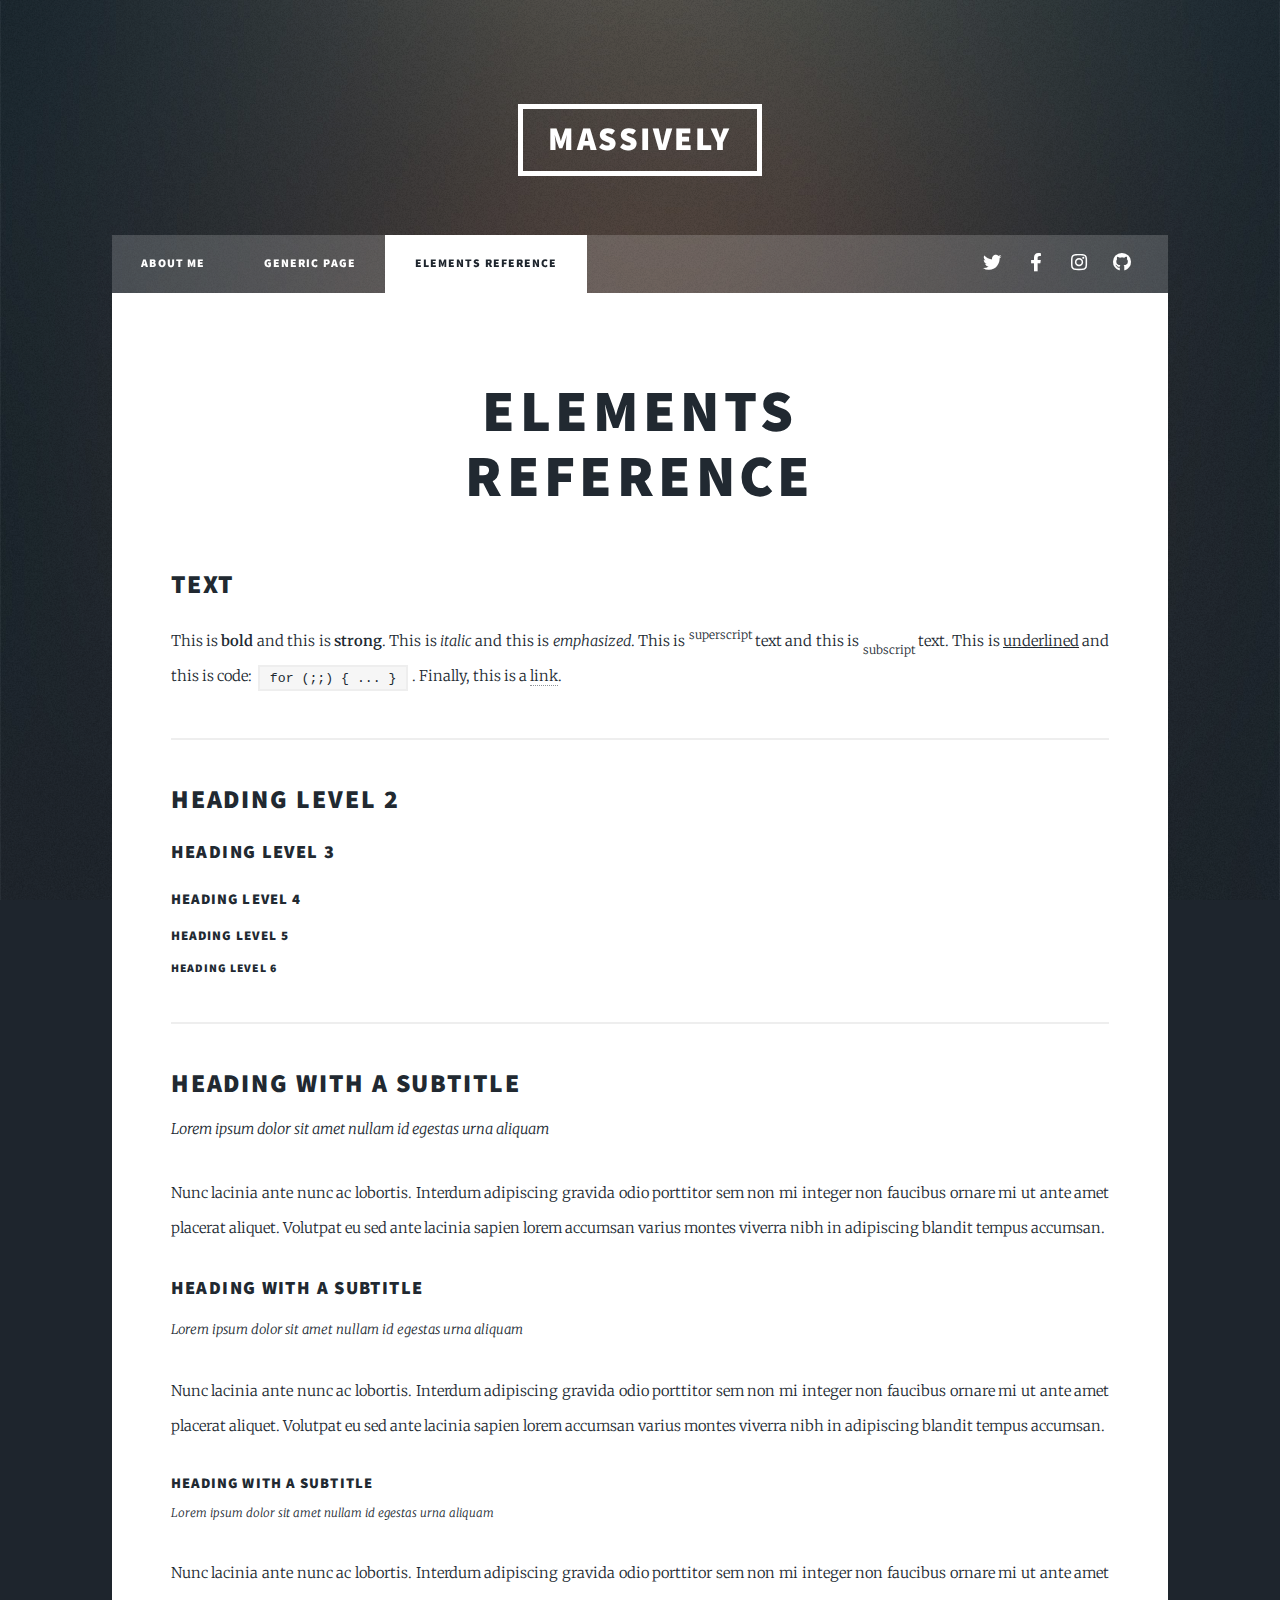
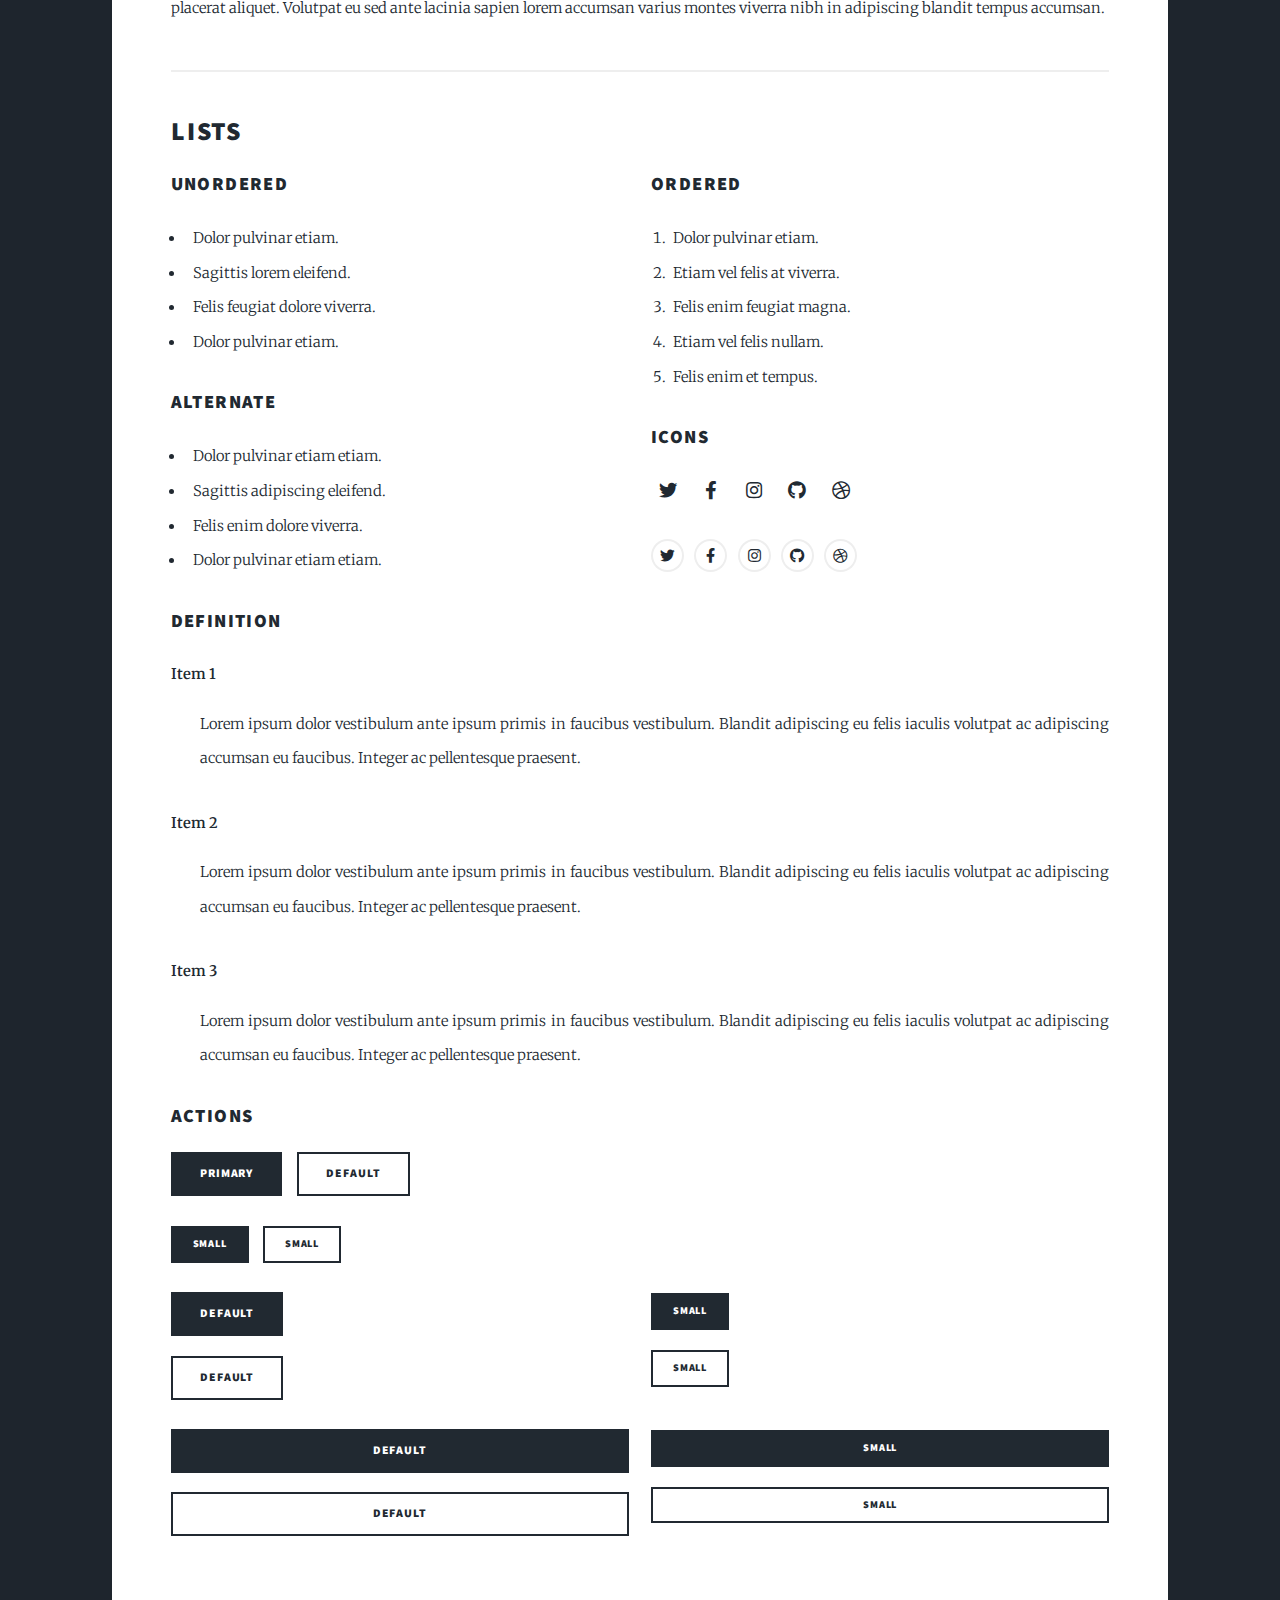
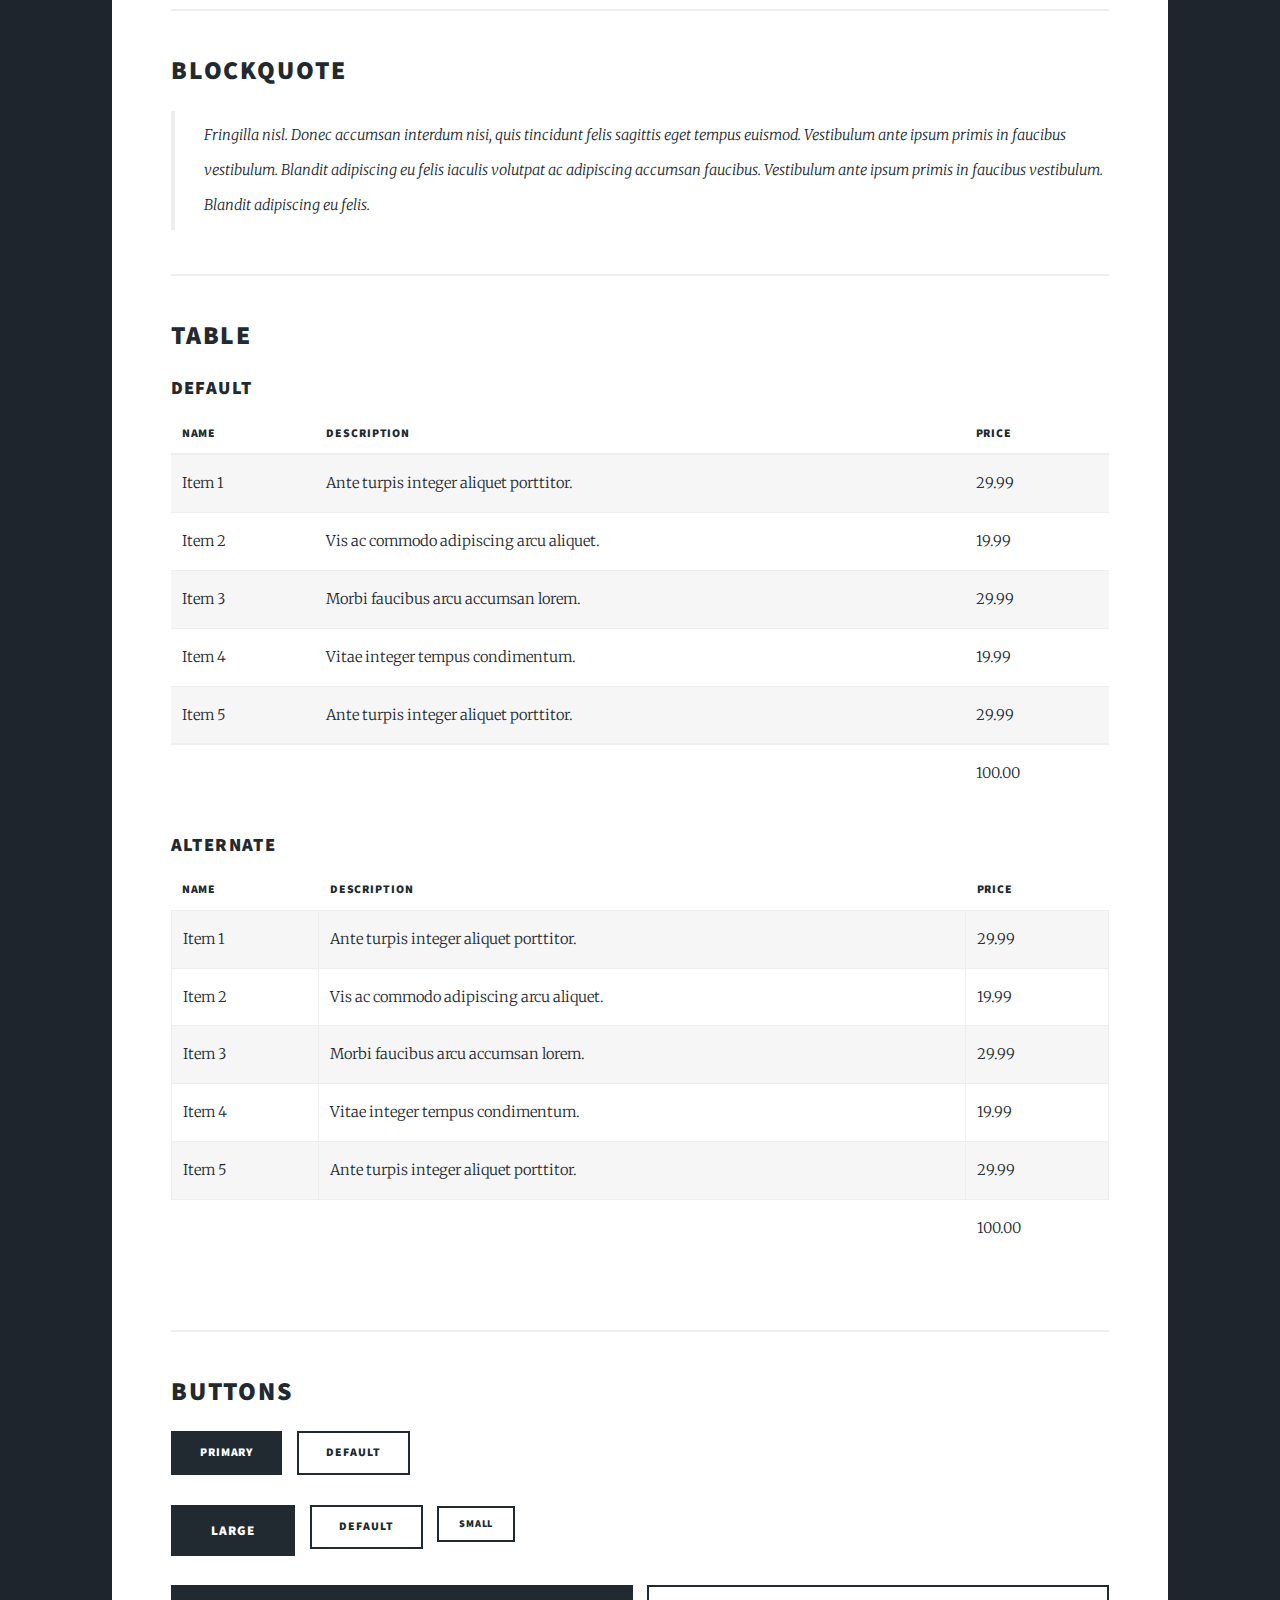
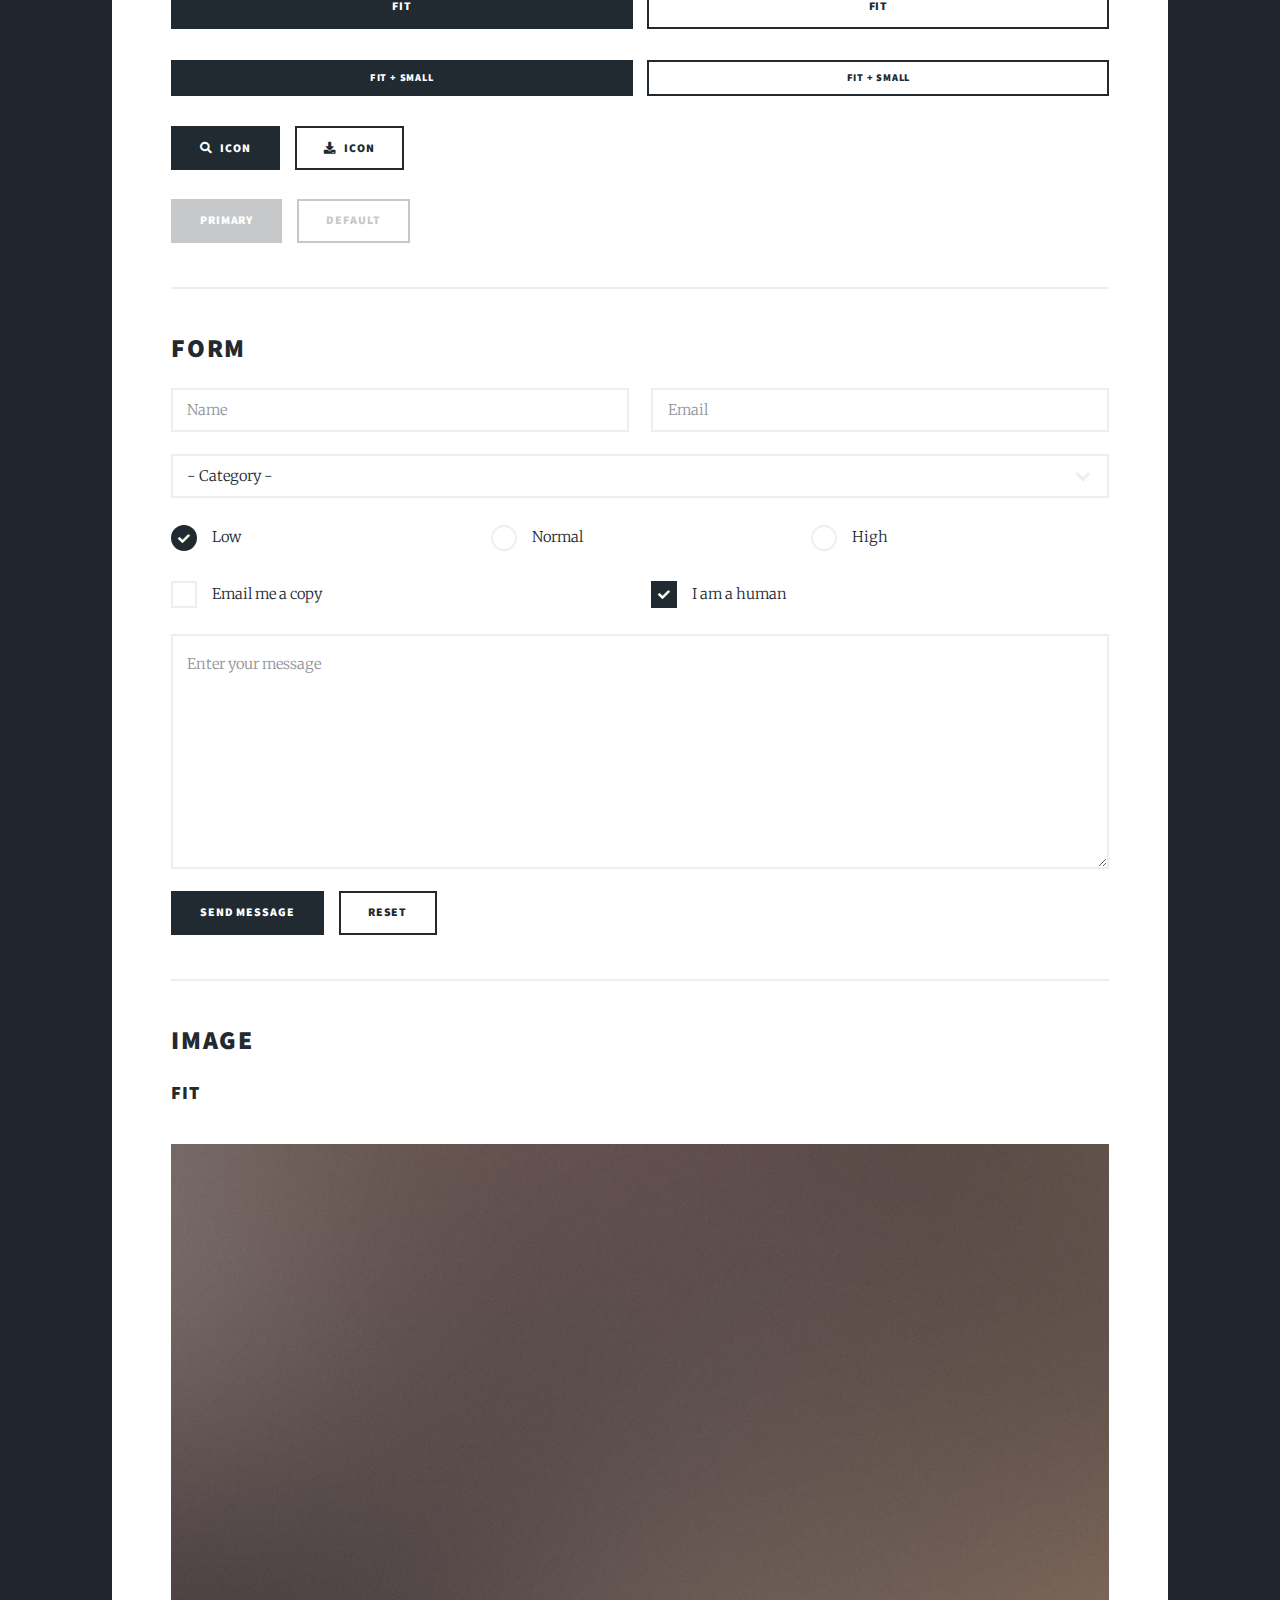
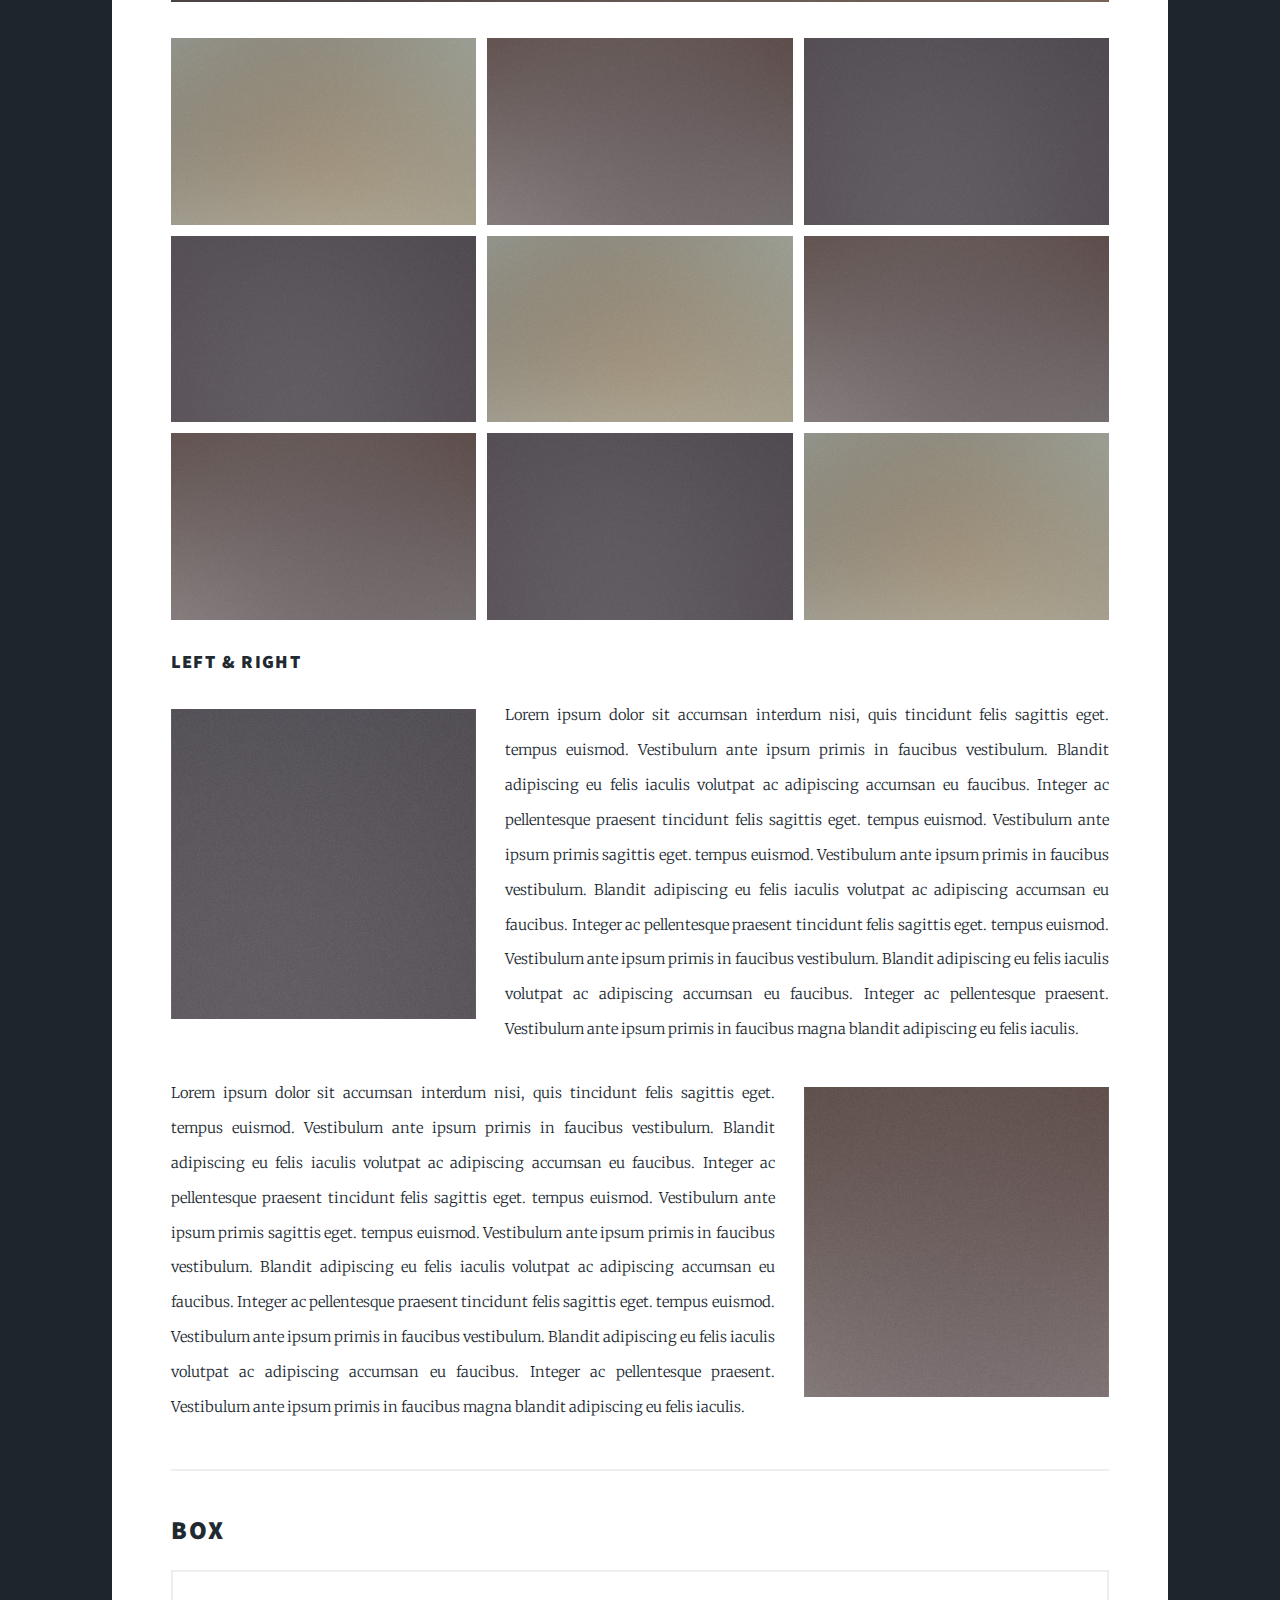
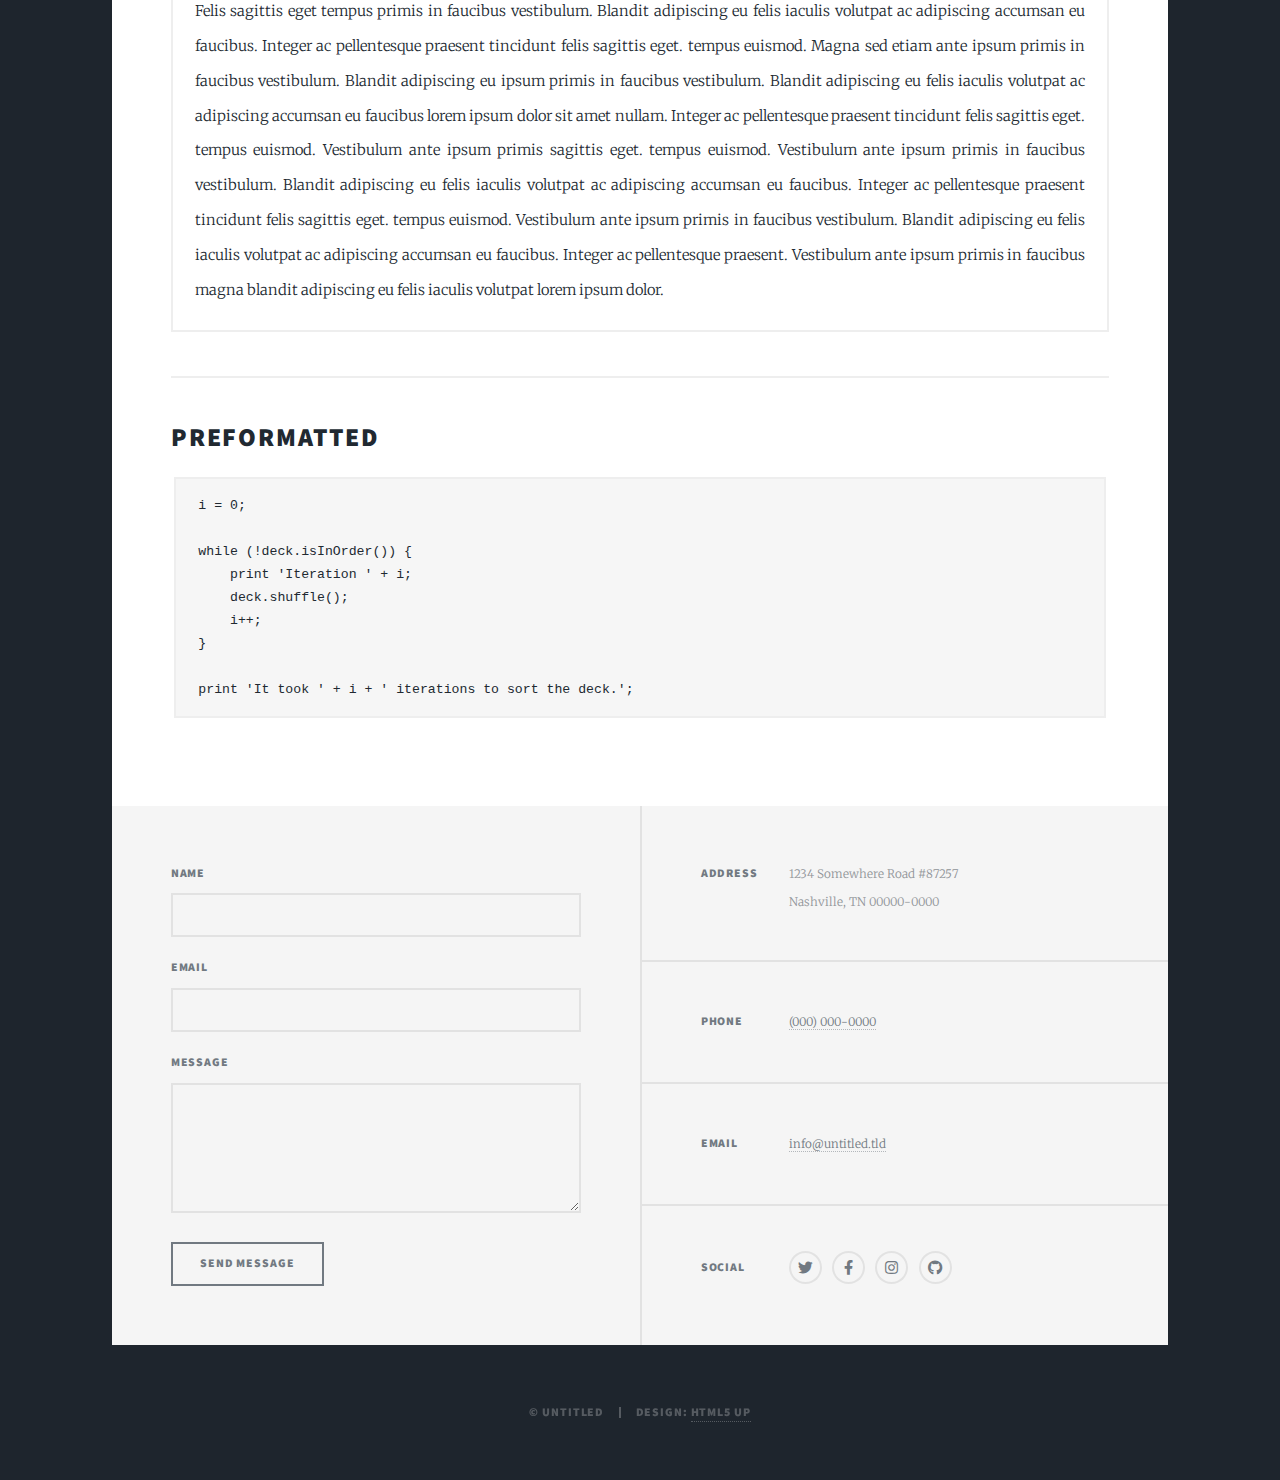
==== elements.html @ e22e53af "initial commit" ====
<!DOCTYPE HTML>
<!--
	Massively by HTML5 UP
	html5up.net | @ajlkn
	Free for personal and commercial use under the CCA 3.0 license (html5up.net/license)
-->
<html>
	<head>
		<title>Elements Reference - Massively by HTML5 UP</title>
		<meta charset="utf-8" />
		<meta name="viewport" content="width=device-width, initial-scale=1, user-scalable=no" />
		<link rel="stylesheet" href="assets/css/main.css" />
		<noscript><link rel="stylesheet" href="assets/css/noscript.css" /></noscript>
	</head>
	<body class="is-preload">

		<!-- Wrapper -->
			<div id="wrapper">

				<!-- Header -->
					<header id="header">
						<a href="index.html" class="logo">Massively</a>
					</header>

				<!-- Nav -->
					<nav id="nav">
						<ul class="links">
							<li><a href="index.html">About Me</a></li>
							<li><a href="generic.html">Generic Page</a></li>
							<li class="active"><a href="elements.html">Elements Reference</a></li>
						</ul>
						<ul class="icons">
							<li><a href="#" class="icon brands fa-twitter"><span class="label">Twitter</span></a></li>
							<li><a href="#" class="icon brands fa-facebook-f"><span class="label">Facebook</span></a></li>
							<li><a href="#" class="icon brands fa-instagram"><span class="label">Instagram</span></a></li>
							<li><a href="#" class="icon brands fa-github"><span class="label">GitHub</span></a></li>
						</ul>
					</nav>

				<!-- Main -->
					<div id="main">

						<!-- Post -->
							<section class="post">
								<header class="major">
									<h1>Elements<br />
									Reference</h1>
								</header>

								<!-- Text stuff -->
									<h2>Text</h2>
									<p>This is <b>bold</b> and this is <strong>strong</strong>. This is <i>italic</i> and this is <em>emphasized</em>.
									This is <sup>superscript</sup> text and this is <sub>subscript</sub> text.
									This is <u>underlined</u> and this is code: <code>for (;;) { ... }</code>.
									Finally, this is a <a href="#">link</a>.</p>
									<hr />
									<h2>Heading Level 2</h2>
									<h3>Heading Level 3</h3>
									<h4>Heading Level 4</h4>
									<h5>Heading Level 5</h5>
									<h6>Heading Level 6</h6>
									<hr />
									<header>
										<h2>Heading with a Subtitle</h2>
										<p>Lorem ipsum dolor sit amet nullam id egestas urna aliquam</p>
									</header>
									<p>Nunc lacinia ante nunc ac lobortis. Interdum adipiscing gravida odio porttitor sem non mi integer non faucibus ornare mi ut ante amet placerat aliquet. Volutpat eu sed ante lacinia sapien lorem accumsan varius montes viverra nibh in adipiscing blandit tempus accumsan.</p>
									<header>
										<h3>Heading with a Subtitle</h3>
										<p>Lorem ipsum dolor sit amet nullam id egestas urna aliquam</p>
									</header>
									<p>Nunc lacinia ante nunc ac lobortis. Interdum adipiscing gravida odio porttitor sem non mi integer non faucibus ornare mi ut ante amet placerat aliquet. Volutpat eu sed ante lacinia sapien lorem accumsan varius montes viverra nibh in adipiscing blandit tempus accumsan.</p>
									<header>
										<h4>Heading with a Subtitle</h4>
										<p>Lorem ipsum dolor sit amet nullam id egestas urna aliquam</p>
									</header>
									<p>Nunc lacinia ante nunc ac lobortis. Interdum adipiscing gravida odio porttitor sem non mi integer non faucibus ornare mi ut ante amet placerat aliquet. Volutpat eu sed ante lacinia sapien lorem accumsan varius montes viverra nibh in adipiscing blandit tempus accumsan.</p>

									<hr />

								<!-- Lists -->
									<h2>Lists</h2>
									<div class="row">
										<div class="col-6 col-12-small">

											<h3>Unordered</h3>
											<ul>
												<li>Dolor pulvinar etiam.</li>
												<li>Sagittis lorem eleifend.</li>
												<li>Felis feugiat dolore viverra.</li>
												<li>Dolor pulvinar etiam.</li>
											</ul>

											<h3>Alternate</h3>
											<ul class="alt">
												<li>Dolor pulvinar etiam etiam.</li>
												<li>Sagittis adipiscing eleifend.</li>
												<li>Felis enim dolore viverra.</li>
												<li>Dolor pulvinar etiam etiam.</li>
											</ul>

										</div>
										<div class="col-6 col-12-small">

											<h3>Ordered</h3>
											<ol>
												<li>Dolor pulvinar etiam.</li>
												<li>Etiam vel felis at viverra.</li>
												<li>Felis enim feugiat magna.</li>
												<li>Etiam vel felis nullam.</li>
												<li>Felis enim et tempus.</li>
											</ol>

											<h3>Icons</h3>
											<ul class="icons">
												<li><a href="#" class="icon brands fa-twitter"><span class="label">Twitter</span></a></li>
												<li><a href="#" class="icon brands fa-facebook-f"><span class="label">Facebook</span></a></li>
												<li><a href="#" class="icon brands fa-instagram"><span class="label">Instagram</span></a></li>
												<li><a href="#" class="icon brands fa-github"><span class="label">Github</span></a></li>
												<li><a href="#" class="icon brands fa-dribbble"><span class="label">Dribbble</span></a></li>
											</ul>
											<ul class="icons alt">
												<li><a href="#" class="icon brands alt fa-twitter"><span class="label">Twitter</span></a></li>
												<li><a href="#" class="icon brands alt fa-facebook-f"><span class="label">Facebook</span></a></li>
												<li><a href="#" class="icon brands alt fa-instagram"><span class="label">Instagram</span></a></li>
												<li><a href="#" class="icon brands alt fa-github"><span class="label">Github</span></a></li>
												<li><a href="#" class="icon brands alt fa-dribbble"><span class="label">Dribbble</span></a></li>
											</ul>

										</div>
									</div>
									<h3>Definition</h3>
									<dl>
										<dt>Item 1</dt>
										<dd>
											<p>Lorem ipsum dolor vestibulum ante ipsum primis in faucibus vestibulum. Blandit adipiscing eu felis iaculis volutpat ac adipiscing accumsan eu faucibus. Integer ac pellentesque praesent.</p>
										</dd>
										<dt>Item 2</dt>
										<dd>
											<p>Lorem ipsum dolor vestibulum ante ipsum primis in faucibus vestibulum. Blandit adipiscing eu felis iaculis volutpat ac adipiscing accumsan eu faucibus. Integer ac pellentesque praesent.</p>
										</dd>
										<dt>Item 3</dt>
										<dd>
											<p>Lorem ipsum dolor vestibulum ante ipsum primis in faucibus vestibulum. Blandit adipiscing eu felis iaculis volutpat ac adipiscing accumsan eu faucibus. Integer ac pellentesque praesent.</p>
										</dd>
									</dl>

									<h3>Actions</h3>
									<ul class="actions">
										<li><a href="#" class="button primary">Primary</a></li>
										<li><a href="#" class="button">Default</a></li>
									</ul>
									<ul class="actions small">
										<li><a href="#" class="button primary small">Small</a></li>
										<li><a href="#" class="button small">Small</a></li>
									</ul>
									<div class="row">
										<div class="col-6 col-12-small">
											<ul class="actions stacked">
												<li><a href="#" class="button primary">Default</a></li>
												<li><a href="#" class="button">Default</a></li>
											</ul>
										</div>
										<div class="col-6 col-12-small">
											<ul class="actions stacked">
												<li><a href="#" class="button primary small">Small</a></li>
												<li><a href="#" class="button small">Small</a></li>
											</ul>
										</div>
									</div>
									<div class="row">
										<div class="col-6 col-12-small">
											<ul class="actions stacked">
												<li><a href="#" class="button primary fit">Default</a></li>
												<li><a href="#" class="button fit">Default</a></li>
											</ul>
										</div>
										<div class="col-6 col-12-small">
											<ul class="actions stacked">
												<li><a href="#" class="button primary small fit">Small</a></li>
												<li><a href="#" class="button small fit">Small</a></li>
											</ul>
										</div>
									</div>

									<hr />

								<!-- Blockquote -->
									<h2>Blockquote</h2>
									<blockquote>Fringilla nisl. Donec accumsan interdum nisi, quis tincidunt felis sagittis eget tempus euismod. Vestibulum ante ipsum primis in faucibus vestibulum. Blandit adipiscing eu felis iaculis volutpat ac adipiscing accumsan faucibus. Vestibulum ante ipsum primis in faucibus vestibulum. Blandit adipiscing eu felis.</blockquote>

									<hr />

								<!-- Table -->
									<h2>Table</h2>

									<h3>Default</h3>
									<div class="table-wrapper">
										<table>
											<thead>
												<tr>
													<th>Name</th>
													<th>Description</th>
													<th>Price</th>
												</tr>
											</thead>
											<tbody>
												<tr>
													<td>Item 1</td>
													<td>Ante turpis integer aliquet porttitor.</td>
													<td>29.99</td>
												</tr>
												<tr>
													<td>Item 2</td>
													<td>Vis ac commodo adipiscing arcu aliquet.</td>
													<td>19.99</td>
												</tr>
												<tr>
													<td>Item 3</td>
													<td> Morbi faucibus arcu accumsan lorem.</td>
													<td>29.99</td>
												</tr>
												<tr>
													<td>Item 4</td>
													<td>Vitae integer tempus condimentum.</td>
													<td>19.99</td>
												</tr>
												<tr>
													<td>Item 5</td>
													<td>Ante turpis integer aliquet porttitor.</td>
													<td>29.99</td>
												</tr>
											</tbody>
											<tfoot>
												<tr>
													<td colspan="2"></td>
													<td>100.00</td>
												</tr>
											</tfoot>
										</table>
									</div>

									<h3>Alternate</h3>
									<div class="table-wrapper">
										<table class="alt">
											<thead>
												<tr>
													<th>Name</th>
													<th>Description</th>
													<th>Price</th>
												</tr>
											</thead>
											<tbody>
												<tr>
													<td>Item 1</td>
													<td>Ante turpis integer aliquet porttitor.</td>
													<td>29.99</td>
												</tr>
												<tr>
													<td>Item 2</td>
													<td>Vis ac commodo adipiscing arcu aliquet.</td>
													<td>19.99</td>
												</tr>
												<tr>
													<td>Item 3</td>
													<td> Morbi faucibus arcu accumsan lorem.</td>
													<td>29.99</td>
												</tr>
												<tr>
													<td>Item 4</td>
													<td>Vitae integer tempus condimentum.</td>
													<td>19.99</td>
												</tr>
												<tr>
													<td>Item 5</td>
													<td>Ante turpis integer aliquet porttitor.</td>
													<td>29.99</td>
												</tr>
											</tbody>
											<tfoot>
												<tr>
													<td colspan="2"></td>
													<td>100.00</td>
												</tr>
											</tfoot>
										</table>
									</div>

									<hr />

								<!-- Buttons -->
									<h2>Buttons</h2>
									<ul class="actions">
										<li><a href="#" class="button primary">Primary</a></li>
										<li><a href="#" class="button">Default</a></li>
									</ul>
									<ul class="actions">
										<li><a href="#" class="button primary large">Large</a></li>
										<li><a href="#" class="button">Default</a></li>
										<li><a href="#" class="button small">Small</a></li>
									</ul>
									<ul class="actions fit">
										<li><a href="#" class="button primary fit">Fit</a></li>
										<li><a href="#" class="button fit">Fit</a></li>
									</ul>
									<ul class="actions fit small">
										<li><a href="#" class="button primary fit small">Fit + Small</a></li>
										<li><a href="#" class="button fit small">Fit + Small</a></li>
									</ul>
									<ul class="actions">
										<li><a href="#" class="button primary icon solid fa-search">Icon</a></li>
										<li><a href="#" class="button icon solid fa-download">Icon</a></li>
									</ul>
									<ul class="actions">
										<li><span class="button primary disabled">Primary</span></li>
										<li><span class="button disabled">Default</span></li>
									</ul>

									<hr />

								<!-- Form -->
									<h2>Form</h2>

									<form method="post" action="#">
										<div class="row gtr-uniform">
											<div class="col-6 col-12-xsmall">
												<input type="text" name="demo-name" id="demo-name" value="" placeholder="Name" />
											</div>
											<div class="col-6 col-12-xsmall">
												<input type="email" name="demo-email" id="demo-email" value="" placeholder="Email" />
											</div>
											<!-- Break -->
											<div class="col-12">
												<select name="demo-category" id="demo-category">
													<option value="">- Category -</option>
													<option value="1">Manufacturing</option>
													<option value="1">Shipping</option>
													<option value="1">Administration</option>
													<option value="1">Human Resources</option>
												</select>
											</div>
											<!-- Break -->
											<div class="col-4 col-12-small">
												<input type="radio" id="demo-priority-low" name="demo-priority" checked>
												<label for="demo-priority-low">Low</label>
											</div>
											<div class="col-4 col-12-small">
												<input type="radio" id="demo-priority-normal" name="demo-priority">
												<label for="demo-priority-normal">Normal</label>
											</div>
											<div class="col-4 col-12-small">
												<input type="radio" id="demo-priority-high" name="demo-priority">
												<label for="demo-priority-high">High</label>
											</div>
											<!-- Break -->
											<div class="col-6 col-12-small">
												<input type="checkbox" id="demo-copy" name="demo-copy">
												<label for="demo-copy">Email me a copy</label>
											</div>
											<div class="col-6 col-12-small">
												<input type="checkbox" id="demo-human" name="demo-human" checked>
												<label for="demo-human">I am a human</label>
											</div>
											<!-- Break -->
											<div class="col-12">
												<textarea name="demo-message" id="demo-message" placeholder="Enter your message" rows="6"></textarea>
											</div>
											<!-- Break -->
											<div class="col-12">
												<ul class="actions">
													<li><input type="submit" value="Send Message" class="primary" /></li>
													<li><input type="reset" value="Reset" /></li>
												</ul>
											</div>
										</div>
									</form>

									<hr />

								<!-- Image -->
									<h2>Image</h2>

									<h3>Fit</h3>
									<span class="image fit"><img src="images/pic01.jpg" alt="" /></span>
									<div class="box alt">
										<div class="row gtr-50 gtr-uniform">
											<div class="col-4"><span class="image fit"><img src="images/pic02.jpg" alt="" /></span></div>
											<div class="col-4"><span class="image fit"><img src="images/pic03.jpg" alt="" /></span></div>
											<div class="col-4"><span class="image fit"><img src="images/pic04.jpg" alt="" /></span></div>
											<!-- Break -->
											<div class="col-4"><span class="image fit"><img src="images/pic04.jpg" alt="" /></span></div>
											<div class="col-4"><span class="image fit"><img src="images/pic02.jpg" alt="" /></span></div>
											<div class="col-4"><span class="image fit"><img src="images/pic03.jpg" alt="" /></span></div>
											<!-- Break -->
											<div class="col-4"><span class="image fit"><img src="images/pic03.jpg" alt="" /></span></div>
											<div class="col-4"><span class="image fit"><img src="images/pic04.jpg" alt="" /></span></div>
											<div class="col-4"><span class="image fit"><img src="images/pic02.jpg" alt="" /></span></div>
										</div>
									</div>

									<h3>Left &amp; Right</h3>
									<p><span class="image left"><img src="images/pic08.jpg" alt="" /></span>Lorem ipsum dolor sit accumsan interdum nisi, quis tincidunt felis sagittis eget. tempus euismod. Vestibulum ante ipsum primis in faucibus vestibulum. Blandit adipiscing eu felis iaculis volutpat ac adipiscing accumsan eu faucibus. Integer ac pellentesque praesent tincidunt felis sagittis eget. tempus euismod. Vestibulum ante ipsum primis sagittis eget. tempus euismod. Vestibulum ante ipsum primis in faucibus vestibulum. Blandit adipiscing eu felis iaculis volutpat ac adipiscing accumsan eu faucibus. Integer ac pellentesque praesent tincidunt felis sagittis eget. tempus euismod. Vestibulum ante ipsum primis in faucibus vestibulum. Blandit adipiscing eu felis iaculis volutpat ac adipiscing accumsan eu faucibus. Integer ac pellentesque praesent. Vestibulum ante ipsum primis in faucibus magna blandit adipiscing eu felis iaculis.</p>
									<p><span class="image right"><img src="images/pic09.jpg" alt="" /></span>Lorem ipsum dolor sit accumsan interdum nisi, quis tincidunt felis sagittis eget. tempus euismod. Vestibulum ante ipsum primis in faucibus vestibulum. Blandit adipiscing eu felis iaculis volutpat ac adipiscing accumsan eu faucibus. Integer ac pellentesque praesent tincidunt felis sagittis eget. tempus euismod. Vestibulum ante ipsum primis sagittis eget. tempus euismod. Vestibulum ante ipsum primis in faucibus vestibulum. Blandit adipiscing eu felis iaculis volutpat ac adipiscing accumsan eu faucibus. Integer ac pellentesque praesent tincidunt felis sagittis eget. tempus euismod. Vestibulum ante ipsum primis in faucibus vestibulum. Blandit adipiscing eu felis iaculis volutpat ac adipiscing accumsan eu faucibus. Integer ac pellentesque praesent. Vestibulum ante ipsum primis in faucibus magna blandit adipiscing eu felis iaculis.</p>

									<hr />

								<!-- Box -->
									<h2>Box</h2>
									<div class="box">
										<p>Felis sagittis eget tempus primis in faucibus vestibulum. Blandit adipiscing eu felis iaculis volutpat ac adipiscing accumsan eu faucibus. Integer ac pellentesque praesent tincidunt felis sagittis eget. tempus euismod. Magna sed etiam ante ipsum primis in faucibus vestibulum. Blandit adipiscing eu ipsum primis in faucibus vestibulum. Blandit adipiscing eu felis iaculis volutpat ac adipiscing accumsan eu faucibus lorem ipsum dolor sit amet nullam. Integer ac pellentesque praesent tincidunt felis sagittis eget. tempus euismod. Vestibulum ante ipsum primis sagittis eget. tempus euismod. Vestibulum ante ipsum primis in faucibus vestibulum. Blandit adipiscing eu felis iaculis volutpat ac adipiscing accumsan eu faucibus. Integer ac pellentesque praesent tincidunt felis sagittis eget. tempus euismod. Vestibulum ante ipsum primis in faucibus vestibulum. Blandit adipiscing eu felis iaculis volutpat ac adipiscing accumsan eu faucibus. Integer ac pellentesque praesent. Vestibulum ante ipsum primis in faucibus magna blandit adipiscing eu felis iaculis volutpat lorem ipsum dolor.</p>
									</div>

									<hr />

								<!-- Preformatted Code -->
									<h2>Preformatted</h2>
									<pre><code>i = 0;

while (!deck.isInOrder()) {
    print 'Iteration ' + i;
    deck.shuffle();
    i++;
}

print 'It took ' + i + ' iterations to sort the deck.';
</code></pre>

							</section>

					</div>

				<!-- Footer -->
					<footer id="footer">
						<section>
							<form method="post" action="#">
								<div class="fields">
									<div class="field">
										<label for="name">Name</label>
										<input type="text" name="name" id="name" />
									</div>
									<div class="field">
										<label for="email">Email</label>
										<input type="text" name="email" id="email" />
									</div>
									<div class="field">
										<label for="message">Message</label>
										<textarea name="message" id="message" rows="3"></textarea>
									</div>
								</div>
								<ul class="actions">
									<li><input type="submit" value="Send Message" /></li>
								</ul>
							</form>
						</section>
						<section class="split contact">
							<section class="alt">
								<h3>Address</h3>
								<p>1234 Somewhere Road #87257<br />
								Nashville, TN 00000-0000</p>
							</section>
							<section>
								<h3>Phone</h3>
								<p><a href="#">(000) 000-0000</a></p>
							</section>
							<section>
								<h3>Email</h3>
								<p><a href="#">info@untitled.tld</a></p>
							</section>
							<section>
								<h3>Social</h3>
								<ul class="icons alt">
									<li><a href="#" class="icon brands alt fa-twitter"><span class="label">Twitter</span></a></li>
									<li><a href="#" class="icon brands alt fa-facebook-f"><span class="label">Facebook</span></a></li>
									<li><a href="#" class="icon brands alt fa-instagram"><span class="label">Instagram</span></a></li>
									<li><a href="#" class="icon brands alt fa-github"><span class="label">GitHub</span></a></li>
								</ul>
							</section>
						</section>
					</footer>

				<!-- Copyright -->
					<div id="copyright">
						<ul><li>&copy; Untitled</li><li>Design: <a href="https://html5up.net">HTML5 UP</a></li></ul>
					</div>

			</div>

		<!-- Scripts -->
			<script src="assets/js/jquery.min.js"></script>
			<script src="assets/js/jquery.scrollex.min.js"></script>
			<script src="assets/js/jquery.scrolly.min.js"></script>
			<script src="assets/js/browser.min.js"></script>
			<script src="assets/js/breakpoints.min.js"></script>
			<script src="assets/js/util.js"></script>
			<script src="assets/js/main.js"></script>

	</body>
</html>
---- assets/css/main.css ----
@import url(fontawesome-all.min.css);
@import url("https://fonts.googleapis.com/css?family=Merriweather:300,700,300italic,700italic|Source+Sans+Pro:900");

/*
	Massively by HTML5 UP
	html5up.net | @ajlkn
	Free for personal and commercial use under the CCA 3.0 license (html5up.net/license)
*/

html, body, div, span, applet, object,
iframe, h1, h2, h3, h4, h5, h6, p, blockquote,
pre, a, abbr, acronym, address, big, cite,
code, del, dfn, em, img, ins, kbd, q, s, samp,
small, strike, strong, sub, sup, tt, var, b,
u, i, center, dl, dt, dd, ol, ul, li, fieldset,
form, label, legend, table, caption, tbody,
tfoot, thead, tr, th, td, article, aside,
canvas, details, embed, figure, figcaption,
footer, header, hgroup, menu, nav, output, ruby,
section, summary, time, mark, audio, video {
	margin: 0;
	padding: 0;
	border: 0;
	font-size: 100%;
	font: inherit;
	vertical-align: baseline;}

article, aside, details, figcaption, figure,
footer, header, hgroup, menu, nav, section {
	display: block;}

body {
	line-height: 1;
}

ol, ul {
	list-style: none;
}

blockquote, q {
	quotes: none;
}

	blockquote:before, blockquote:after, q:before, q:after {
		content: '';
		content: none;
	}

table {
	border-collapse: collapse;
	border-spacing: 0;
}

body {
	-webkit-text-size-adjust: none;
}

mark {
	background-color: transparent;
	color: inherit;
}

input::-moz-focus-inner {
	border: 0;
	padding: 0;
}

input, select, textarea {
	-moz-appearance: none;
	-webkit-appearance: none;
	-ms-appearance: none;
	appearance: none;
}

/* Basic */

	@-ms-viewport {
		width: device-width;
	}

	body {
		-ms-overflow-style: scrollbar;
	}

	@media screen and (max-width: 480px) {

		html, body {
			min-width: 320px;
		}

	}

	html {
		box-sizing: border-box;
	}

	*, *:before, *:after {
		box-sizing: inherit;
	}

	body {
		background-color: #1e252d;
	}

		body.is-preload *, body.is-preload *:before, body.is-preload *:after {
			-moz-animation: none !important;
			-webkit-animation: none !important;
			-ms-animation: none !important;
			animation: none !important;
			-moz-transition: none !important;
			-webkit-transition: none !important;
			-ms-transition: none !important;
			transition: none !important;
		}

/* Type */

	html {
		font-size: 16pt;
	}

		@media screen and (max-width: 1680px) {

			html {
				font-size: 12pt;
			}

		}

		@media screen and (max-width: 1280px) {

			html {
				font-size: 11pt;
			}

		}

		@media screen and (max-width: 360px) {

			html {
				font-size: 10pt;
			}

		}

	body {
		color: #212931;
	}

	body, input, select, textarea {
		font-family: "Merriweather", Georgia, serif;
		font-weight: 300;
		font-size: 1rem;
		line-height: 2.375;
	}

	a {
		-moz-transition: color 0.2s ease-in-out, background-color 0.2s ease-in-out, border-color 0.2s ease-in-out, box-shadow 0.2s ease-in-out;
		-webkit-transition: color 0.2s ease-in-out, background-color 0.2s ease-in-out, border-color 0.2s ease-in-out, box-shadow 0.2s ease-in-out;
		-ms-transition: color 0.2s ease-in-out, background-color 0.2s ease-in-out, border-color 0.2s ease-in-out, box-shadow 0.2s ease-in-out;
		transition: color 0.2s ease-in-out, background-color 0.2s ease-in-out, border-color 0.2s ease-in-out, box-shadow 0.2s ease-in-out;
		border-bottom: dotted 1px;
		text-decoration: none;
	}

		a:hover {
			border-bottom-color: transparent;
		}

	strong, b {
		font-weight: 600;
	}

	em, i {
		font-style: italic;
	}

	p {
		text-align: justify;
		margin: 0 0 2rem 0;
	}

	h1, h2, h3, h4, h5, h6 {
		font-family: "Source Sans Pro", Helvetica, sans-serif;
		font-weight: 900;
		line-height: 1.5;
		letter-spacing: 0.075em;
		text-transform: uppercase;
		margin: 0 0 1rem 0;
	}

		h1 a, h2 a, h3 a, h4 a, h5 a, h6 a {
			border-bottom: 0;
			color: inherit;
			text-decoration: none;
		}

	h1 {
		font-size: 4rem;
		line-height: 1.1;
		margin: 0 0 2rem 0;
	}

	h2 {
		font-size: 1.75rem;
		line-height: 1.3;
		margin: 0 0 1.5rem 0;
	}

	h3 {
		font-size: 1.25rem;
		margin: 0 0 1.5rem 0;
	}

	h4 {
		font-size: 1rem;
	}

	h5 {
		font-size: 0.9rem;
	}

	h6 {
		font-size: 0.8rem;
	}

	sub {
		font-size: 0.8rem;
		position: relative;
		top: 0.5rem;
	}

	sup {
		font-size: 0.8rem;
		position: relative;
		top: -0.5rem;
	}

	blockquote {
		border-left: solid 4px;
		font-style: italic;
		margin: 0 0 2rem 0;
		padding: 0.5rem 0 0.5rem 2rem;
	}

	code {
		border: solid 2px;
		font-family: "Courier New", monospace;
		font-size: 0.9rem;
		margin: 0 0.25rem;
		padding: 0.25rem 0.65rem;
	}

	pre {
		-webkit-overflow-scrolling: touch;
		font-family: "Courier New", monospace;
		font-size: 0.9rem;
		margin: 0 0 2rem 0;
	}

		pre code {
			display: block;
			line-height: 1.75;
			padding: 1rem 1.5rem;
			overflow-x: auto;
		}

	hr {
		border: 0;
		border-bottom: solid 2px;
		margin: 3rem 0;
	}

		hr.major {
			margin: 5rem 0;
		}

	.align-left {
		text-align: left;
	}

	.align-center {
		text-align: center;
	}

	.align-right {
		text-align: right;
	}

	input, select, textarea {
		color: #212931;
	}

	a {
		color: #212931;
		border-bottom-color: rgba(33, 41, 49, 0.5);
	}

		a:hover {
			border-bottom-color: transparent;
			color: #18bfef !important;
		}

	strong, b {
		color: #212931;
	}

	h1, h2, h3, h4, h5, h6 {
		color: #212931;
	}

	blockquote {
		border-left-color: #eeeeee;
	}

	code {
		background: rgba(220, 220, 220, 0.25);
		border-color: #eeeeee;
	}

	hr {
		border-bottom-color: #eeeeee;
	}

/* Row */

	.row {
		display: flex;
		flex-wrap: wrap;
		box-sizing: border-box;
		align-items: stretch;
	}

		.row > * {
			box-sizing: border-box;
		}

		.row.gtr-uniform > * > :last-child {
			margin-bottom: 0;
		}

		.row.aln-left {
			justify-content: flex-start;
		}

		.row.aln-center {
			justify-content: center;
		}

		.row.aln-right {
			justify-content: flex-end;
		}

		.row.aln-top {
			align-items: flex-start;
		}

		.row.aln-middle {
			align-items: center;
		}

		.row.aln-bottom {
			align-items: flex-end;
		}

		.row > .imp {
			order: -1;
		}

		.row > .col-1 {
			width: 8.33333%;
		}

		.row > .off-1 {
			margin-left: 8.33333%;
		}

		.row > .col-2 {
			width: 16.66667%;
		}

		.row > .off-2 {
			margin-left: 16.66667%;
		}

		.row > .col-3 {
			width: 25%;
		}

		.row > .off-3 {
			margin-left: 25%;
		}

		.row > .col-4 {
			width: 33.33333%;
		}

		.row > .off-4 {
			margin-left: 33.33333%;
		}

		.row > .col-5 {
			width: 41.66667%;
		}

		.row > .off-5 {
			margin-left: 41.66667%;
		}

		.row > .col-6 {
			width: 50%;
		}

		.row > .off-6 {
			margin-left: 50%;
		}

		.row > .col-7 {
			width: 58.33333%;
		}

		.row > .off-7 {
			margin-left: 58.33333%;
		}

		.row > .col-8 {
			width: 66.66667%;
		}

		.row > .off-8 {
			margin-left: 66.66667%;
		}

		.row > .col-9 {
			width: 75%;
		}

		.row > .off-9 {
			margin-left: 75%;
		}

		.row > .col-10 {
			width: 83.33333%;
		}

		.row > .off-10 {
			margin-left: 83.33333%;
		}

		.row > .col-11 {
			width: 91.66667%;
		}

		.row > .off-11 {
			margin-left: 91.66667%;
		}

		.row > .col-12 {
			width: 100%;
		}

		.row > .off-12 {
			margin-left: 100%;
		}

		.row.gtr-0 {
			margin-top: 0;
			margin-left: 0rem;
		}

			.row.gtr-0 > * {
				padding: 0 0 0 0rem;
			}

			.row.gtr-0.gtr-uniform {
				margin-top: 0rem;
			}

				.row.gtr-0.gtr-uniform > * {
					padding-top: 0rem;
				}

		.row.gtr-25 {
			margin-top: 0;
			margin-left: -0.375rem;
		}

			.row.gtr-25 > * {
				padding: 0 0 0 0.375rem;
			}

			.row.gtr-25.gtr-uniform {
				margin-top: -0.375rem;
			}

				.row.gtr-25.gtr-uniform > * {
					padding-top: 0.375rem;
				}

		.row.gtr-50 {
			margin-top: 0;
			margin-left: -0.75rem;
		}

			.row.gtr-50 > * {
				padding: 0 0 0 0.75rem;
			}

			.row.gtr-50.gtr-uniform {
				margin-top: -0.75rem;
			}

				.row.gtr-50.gtr-uniform > * {
					padding-top: 0.75rem;
				}

		.row {
			margin-top: 0;
			margin-left: -1.5rem;
		}

			.row > * {
				padding: 0 0 0 1.5rem;
			}

			.row.gtr-uniform {
				margin-top: -1.5rem;
			}

				.row.gtr-uniform > * {
					padding-top: 1.5rem;
				}

		.row.gtr-150 {
			margin-top: 0;
			margin-left: -2.25rem;
		}

			.row.gtr-150 > * {
				padding: 0 0 0 2.25rem;
			}

			.row.gtr-150.gtr-uniform {
				margin-top: -2.25rem;
			}

				.row.gtr-150.gtr-uniform > * {
					padding-top: 2.25rem;
				}

		.row.gtr-200 {
			margin-top: 0;
			margin-left: -3rem;
		}

			.row.gtr-200 > * {
				padding: 0 0 0 3rem;
			}

			.row.gtr-200.gtr-uniform {
				margin-top: -3rem;
			}

				.row.gtr-200.gtr-uniform > * {
					padding-top: 3rem;
				}

		@media screen and (max-width: 1680px) {

			.row {
				display: flex;
				flex-wrap: wrap;
				box-sizing: border-box;
				align-items: stretch;
			}

				.row > * {
					box-sizing: border-box;
				}

				.row.gtr-uniform > * > :last-child {
					margin-bottom: 0;
				}

				.row.aln-left {
					justify-content: flex-start;
				}

				.row.aln-center {
					justify-content: center;
				}

				.row.aln-right {
					justify-content: flex-end;
				}

				.row.aln-top {
					align-items: flex-start;
				}

				.row.aln-middle {
					align-items: center;
				}

				.row.aln-bottom {
					align-items: flex-end;
				}

				.row > .imp-xlarge {
					order: -1;
				}

				.row > .col-1-xlarge {
					width: 8.33333%;
				}

				.row > .off-1-xlarge {
					margin-left: 8.33333%;
				}

				.row > .col-2-xlarge {
					width: 16.66667%;
				}

				.row > .off-2-xlarge {
					margin-left: 16.66667%;
				}

				.row > .col-3-xlarge {
					width: 25%;
				}

				.row > .off-3-xlarge {
					margin-left: 25%;
				}

				.row > .col-4-xlarge {
					width: 33.33333%;
				}

				.row > .off-4-xlarge {
					margin-left: 33.33333%;
				}

				.row > .col-5-xlarge {
					width: 41.66667%;
				}

				.row > .off-5-xlarge {
					margin-left: 41.66667%;
				}

				.row > .col-6-xlarge {
					width: 50%;
				}

				.row > .off-6-xlarge {
					margin-left: 50%;
				}

				.row > .col-7-xlarge {
					width: 58.33333%;
				}

				.row > .off-7-xlarge {
					margin-left: 58.33333%;
				}

				.row > .col-8-xlarge {
					width: 66.66667%;
				}

				.row > .off-8-xlarge {
					margin-left: 66.66667%;
				}

				.row > .col-9-xlarge {
					width: 75%;
				}

				.row > .off-9-xlarge {
					margin-left: 75%;
				}

				.row > .col-10-xlarge {
					width: 83.33333%;
				}

				.row > .off-10-xlarge {
					margin-left: 83.33333%;
				}

				.row > .col-11-xlarge {
					width: 91.66667%;
				}

				.row > .off-11-xlarge {
					margin-left: 91.66667%;
				}

				.row > .col-12-xlarge {
					width: 100%;
				}

				.row > .off-12-xlarge {
					margin-left: 100%;
				}

				.row.gtr-0 {
					margin-top: 0;
					margin-left: 0rem;
				}

					.row.gtr-0 > * {
						padding: 0 0 0 0rem;
					}

					.row.gtr-0.gtr-uniform {
						margin-top: 0rem;
					}

						.row.gtr-0.gtr-uniform > * {
							padding-top: 0rem;
						}

				.row.gtr-25 {
					margin-top: 0;
					margin-left: -0.375rem;
				}

					.row.gtr-25 > * {
						padding: 0 0 0 0.375rem;
					}

					.row.gtr-25.gtr-uniform {
						margin-top: -0.375rem;
					}

						.row.gtr-25.gtr-uniform > * {
							padding-top: 0.375rem;
						}

				.row.gtr-50 {
					margin-top: 0;
					margin-left: -0.75rem;
				}

					.row.gtr-50 > * {
						padding: 0 0 0 0.75rem;
					}

					.row.gtr-50.gtr-uniform {
						margin-top: -0.75rem;
					}

						.row.gtr-50.gtr-uniform > * {
							padding-top: 0.75rem;
						}

				.row {
					margin-top: 0;
					margin-left: -1.5rem;
				}

					.row > * {
						padding: 0 0 0 1.5rem;
					}

					.row.gtr-uniform {
						margin-top: -1.5rem;
					}

						.row.gtr-uniform > * {
							padding-top: 1.5rem;
						}

				.row.gtr-150 {
					margin-top: 0;
					margin-left: -2.25rem;
				}

					.row.gtr-150 > * {
						padding: 0 0 0 2.25rem;
					}

					.row.gtr-150.gtr-uniform {
						margin-top: -2.25rem;
					}

						.row.gtr-150.gtr-uniform > * {
							padding-top: 2.25rem;
						}

				.row.gtr-200 {
					margin-top: 0;
					margin-left: -3rem;
				}

					.row.gtr-200 > * {
						padding: 0 0 0 3rem;
					}

					.row.gtr-200.gtr-uniform {
						margin-top: -3rem;
					}

						.row.gtr-200.gtr-uniform > * {
							padding-top: 3rem;
						}

		}

		@media screen and (max-width: 1280px) {

			.row {
				display: flex;
				flex-wrap: wrap;
				box-sizing: border-box;
				align-items: stretch;
			}

				.row > * {
					box-sizing: border-box;
				}

				.row.gtr-uniform > * > :last-child {
					margin-bottom: 0;
				}

				.row.aln-left {
					justify-content: flex-start;
				}

				.row.aln-center {
					justify-content: center;
				}

				.row.aln-right {
					justify-content: flex-end;
				}

				.row.aln-top {
					align-items: flex-start;
				}

				.row.aln-middle {
					align-items: center;
				}

				.row.aln-bottom {
					align-items: flex-end;
				}

				.row > .imp-large {
					order: -1;
				}

				.row > .col-1-large {
					width: 8.33333%;
				}

				.row > .off-1-large {
					margin-left: 8.33333%;
				}

				.row > .col-2-large {
					width: 16.66667%;
				}

				.row > .off-2-large {
					margin-left: 16.66667%;
				}

				.row > .col-3-large {
					width: 25%;
				}

				.row > .off-3-large {
					margin-left: 25%;
				}

				.row > .col-4-large {
					width: 33.33333%;
				}

				.row > .off-4-large {
					margin-left: 33.33333%;
				}

				.row > .col-5-large {
					width: 41.66667%;
				}

				.row > .off-5-large {
					margin-left: 41.66667%;
				}

				.row > .col-6-large {
					width: 50%;
				}

				.row > .off-6-large {
					margin-left: 50%;
				}

				.row > .col-7-large {
					width: 58.33333%;
				}

				.row > .off-7-large {
					margin-left: 58.33333%;
				}

				.row > .col-8-large {
					width: 66.66667%;
				}

				.row > .off-8-large {
					margin-left: 66.66667%;
				}

				.row > .col-9-large {
					width: 75%;
				}

				.row > .off-9-large {
					margin-left: 75%;
				}

				.row > .col-10-large {
					width: 83.33333%;
				}

				.row > .off-10-large {
					margin-left: 83.33333%;
				}

				.row > .col-11-large {
					width: 91.66667%;
				}

				.row > .off-11-large {
					margin-left: 91.66667%;
				}

				.row > .col-12-large {
					width: 100%;
				}

				.row > .off-12-large {
					margin-left: 100%;
				}

				.row.gtr-0 {
					margin-top: 0;
					margin-left: 0rem;
				}

					.row.gtr-0 > * {
						padding: 0 0 0 0rem;
					}

					.row.gtr-0.gtr-uniform {
						margin-top: 0rem;
					}

						.row.gtr-0.gtr-uniform > * {
							padding-top: 0rem;
						}

				.row.gtr-25 {
					margin-top: 0;
					margin-left: -0.375rem;
				}

					.row.gtr-25 > * {
						padding: 0 0 0 0.375rem;
					}

					.row.gtr-25.gtr-uniform {
						margin-top: -0.375rem;
					}

						.row.gtr-25.gtr-uniform > * {
							padding-top: 0.375rem;
						}

				.row.gtr-50 {
					margin-top: 0;
					margin-left: -0.75rem;
				}

					.row.gtr-50 > * {
						padding: 0 0 0 0.75rem;
					}

					.row.gtr-50.gtr-uniform {
						margin-top: -0.75rem;
					}

						.row.gtr-50.gtr-uniform > * {
							padding-top: 0.75rem;
						}

				.row {
					margin-top: 0;
					margin-left: -1.5rem;
				}

					.row > * {
						padding: 0 0 0 1.5rem;
					}

					.row.gtr-uniform {
						margin-top: -1.5rem;
					}

						.row.gtr-uniform > * {
							padding-top: 1.5rem;
						}

				.row.gtr-150 {
					margin-top: 0;
					margin-left: -2.25rem;
				}

					.row.gtr-150 > * {
						padding: 0 0 0 2.25rem;
					}

					.row.gtr-150.gtr-uniform {
						margin-top: -2.25rem;
					}

						.row.gtr-150.gtr-uniform > * {
							padding-top: 2.25rem;
						}

				.row.gtr-200 {
					margin-top: 0;
					margin-left: -3rem;
				}

					.row.gtr-200 > * {
						padding: 0 0 0 3rem;
					}

					.row.gtr-200.gtr-uniform {
						margin-top: -3rem;
					}

						.row.gtr-200.gtr-uniform > * {
							padding-top: 3rem;
						}

		}

		@media screen and (max-width: 980px) {

			.row {
				display: flex;
				flex-wrap: wrap;
				box-sizing: border-box;
				align-items: stretch;
			}

				.row > * {
					box-sizing: border-box;
				}

				.row.gtr-uniform > * > :last-child {
					margin-bottom: 0;
				}

				.row.aln-left {
					justify-content: flex-start;
				}

				.row.aln-center {
					justify-content: center;
				}

				.row.aln-right {
					justify-content: flex-end;
				}

				.row.aln-top {
					align-items: flex-start;
				}

				.row.aln-middle {
					align-items: center;
				}

				.row.aln-bottom {
					align-items: flex-end;
				}

				.row > .imp-medium {
					order: -1;
				}

				.row > .col-1-medium {
					width: 8.33333%;
				}

				.row > .off-1-medium {
					margin-left: 8.33333%;
				}

				.row > .col-2-medium {
					width: 16.66667%;
				}

				.row > .off-2-medium {
					margin-left: 16.66667%;
				}

				.row > .col-3-medium {
					width: 25%;
				}

				.row > .off-3-medium {
					margin-left: 25%;
				}

				.row > .col-4-medium {
					width: 33.33333%;
				}

				.row > .off-4-medium {
					margin-left: 33.33333%;
				}

				.row > .col-5-medium {
					width: 41.66667%;
				}

				.row > .off-5-medium {
					margin-left: 41.66667%;
				}

				.row > .col-6-medium {
					width: 50%;
				}

				.row > .off-6-medium {
					margin-left: 50%;
				}

				.row > .col-7-medium {
					width: 58.33333%;
				}

				.row > .off-7-medium {
					margin-left: 58.33333%;
				}

				.row > .col-8-medium {
					width: 66.66667%;
				}

				.row > .off-8-medium {
					margin-left: 66.66667%;
				}

				.row > .col-9-medium {
					width: 75%;
				}

				.row > .off-9-medium {
					margin-left: 75%;
				}

				.row > .col-10-medium {
					width: 83.33333%;
				}

				.row > .off-10-medium {
					margin-left: 83.33333%;
				}

				.row > .col-11-medium {
					width: 91.66667%;
				}

				.row > .off-11-medium {
					margin-left: 91.66667%;
				}

				.row > .col-12-medium {
					width: 100%;
				}

				.row > .off-12-medium {
					margin-left: 100%;
				}

				.row.gtr-0 {
					margin-top: 0;
					margin-left: 0rem;
				}

					.row.gtr-0 > * {
						padding: 0 0 0 0rem;
					}

					.row.gtr-0.gtr-uniform {
						margin-top: 0rem;
					}

						.row.gtr-0.gtr-uniform > * {
							padding-top: 0rem;
						}

				.row.gtr-25 {
					margin-top: 0;
					margin-left: -0.375rem;
				}

					.row.gtr-25 > * {
						padding: 0 0 0 0.375rem;
					}

					.row.gtr-25.gtr-uniform {
						margin-top: -0.375rem;
					}

						.row.gtr-25.gtr-uniform > * {
							padding-top: 0.375rem;
						}

				.row.gtr-50 {
					margin-top: 0;
					margin-left: -0.75rem;
				}

					.row.gtr-50 > * {
						padding: 0 0 0 0.75rem;
					}

					.row.gtr-50.gtr-uniform {
						margin-top: -0.75rem;
					}

						.row.gtr-50.gtr-uniform > * {
							padding-top: 0.75rem;
						}

				.row {
					margin-top: 0;
					margin-left: -1.5rem;
				}

					.row > * {
						padding: 0 0 0 1.5rem;
					}

					.row.gtr-uniform {
						margin-top: -1.5rem;
					}

						.row.gtr-uniform > * {
							padding-top: 1.5rem;
						}

				.row.gtr-150 {
					margin-top: 0;
					margin-left: -2.25rem;
				}

					.row.gtr-150 > * {
						padding: 0 0 0 2.25rem;
					}

					.row.gtr-150.gtr-uniform {
						margin-top: -2.25rem;
					}

						.row.gtr-150.gtr-uniform > * {
							padding-top: 2.25rem;
						}

				.row.gtr-200 {
					margin-top: 0;
					margin-left: -3rem;
				}

					.row.gtr-200 > * {
						padding: 0 0 0 3rem;
					}

					.row.gtr-200.gtr-uniform {
						margin-top: -3rem;
					}

						.row.gtr-200.gtr-uniform > * {
							padding-top: 3rem;
						}

		}

		@media screen and (max-width: 736px) {

			.row {
				display: flex;
				flex-wrap: wrap;
				box-sizing: border-box;
				align-items: stretch;
			}

				.row > * {
					box-sizing: border-box;
				}

				.row.gtr-uniform > * > :last-child {
					margin-bottom: 0;
				}

				.row.aln-left {
					justify-content: flex-start;
				}

				.row.aln-center {
					justify-content: center;
				}

				.row.aln-right {
					justify-content: flex-end;
				}

				.row.aln-top {
					align-items: flex-start;
				}

				.row.aln-middle {
					align-items: center;
				}

				.row.aln-bottom {
					align-items: flex-end;
				}

				.row > .imp-small {
					order: -1;
				}

				.row > .col-1-small {
					width: 8.33333%;
				}

				.row > .off-1-small {
					margin-left: 8.33333%;
				}

				.row > .col-2-small {
					width: 16.66667%;
				}

				.row > .off-2-small {
					margin-left: 16.66667%;
				}

				.row > .col-3-small {
					width: 25%;
				}

				.row > .off-3-small {
					margin-left: 25%;
				}

				.row > .col-4-small {
					width: 33.33333%;
				}

				.row > .off-4-small {
					margin-left: 33.33333%;
				}

				.row > .col-5-small {
					width: 41.66667%;
				}

				.row > .off-5-small {
					margin-left: 41.66667%;
				}

				.row > .col-6-small {
					width: 50%;
				}

				.row > .off-6-small {
					margin-left: 50%;
				}

				.row > .col-7-small {
					width: 58.33333%;
				}

				.row > .off-7-small {
					margin-left: 58.33333%;
				}

				.row > .col-8-small {
					width: 66.66667%;
				}

				.row > .off-8-small {
					margin-left: 66.66667%;
				}

				.row > .col-9-small {
					width: 75%;
				}

				.row > .off-9-small {
					margin-left: 75%;
				}

				.row > .col-10-small {
					width: 83.33333%;
				}

				.row > .off-10-small {
					margin-left: 83.33333%;
				}

				.row > .col-11-small {
					width: 91.66667%;
				}

				.row > .off-11-small {
					margin-left: 91.66667%;
				}

				.row > .col-12-small {
					width: 100%;
				}

				.row > .off-12-small {
					margin-left: 100%;
				}

				.row.gtr-0 {
					margin-top: 0;
					margin-left: 0rem;
				}

					.row.gtr-0 > * {
						padding: 0 0 0 0rem;
					}

					.row.gtr-0.gtr-uniform {
						margin-top: 0rem;
					}

						.row.gtr-0.gtr-uniform > * {
							padding-top: 0rem;
						}

				.row.gtr-25 {
					margin-top: 0;
					margin-left: -0.375rem;
				}

					.row.gtr-25 > * {
						padding: 0 0 0 0.375rem;
					}

					.row.gtr-25.gtr-uniform {
						margin-top: -0.375rem;
					}

						.row.gtr-25.gtr-uniform > * {
							padding-top: 0.375rem;
						}

				.row.gtr-50 {
					margin-top: 0;
					margin-left: -0.75rem;
				}

					.row.gtr-50 > * {
						padding: 0 0 0 0.75rem;
					}

					.row.gtr-50.gtr-uniform {
						margin-top: -0.75rem;
					}

						.row.gtr-50.gtr-uniform > * {
							padding-top: 0.75rem;
						}

				.row {
					margin-top: 0;
					margin-left: -1.5rem;
				}

					.row > * {
						padding: 0 0 0 1.5rem;
					}

					.row.gtr-uniform {
						margin-top: -1.5rem;
					}

						.row.gtr-uniform > * {
							padding-top: 1.5rem;
						}

				.row.gtr-150 {
					margin-top: 0;
					margin-left: -2.25rem;
				}

					.row.gtr-150 > * {
						padding: 0 0 0 2.25rem;
					}

					.row.gtr-150.gtr-uniform {
						margin-top: -2.25rem;
					}

						.row.gtr-150.gtr-uniform > * {
							padding-top: 2.25rem;
						}

				.row.gtr-200 {
					margin-top: 0;
					margin-left: -3rem;
				}

					.row.gtr-200 > * {
						padding: 0 0 0 3rem;
					}

					.row.gtr-200.gtr-uniform {
						margin-top: -3rem;
					}

						.row.gtr-200.gtr-uniform > * {
							padding-top: 3rem;
						}

		}

		@media screen and (max-width: 480px) {

			.row {
				display: flex;
				flex-wrap: wrap;
				box-sizing: border-box;
				align-items: stretch;
			}

				.row > * {
					box-sizing: border-box;
				}

				.row.gtr-uniform > * > :last-child {
					margin-bottom: 0;
				}

				.row.aln-left {
					justify-content: flex-start;
				}

				.row.aln-center {
					justify-content: center;
				}

				.row.aln-right {
					justify-content: flex-end;
				}

				.row.aln-top {
					align-items: flex-start;
				}

				.row.aln-middle {
					align-items: center;
				}

				.row.aln-bottom {
					align-items: flex-end;
				}

				.row > .imp-xsmall {
					order: -1;
				}

				.row > .col-1-xsmall {
					width: 8.33333%;
				}

				.row > .off-1-xsmall {
					margin-left: 8.33333%;
				}

				.row > .col-2-xsmall {
					width: 16.66667%;
				}

				.row > .off-2-xsmall {
					margin-left: 16.66667%;
				}

				.row > .col-3-xsmall {
					width: 25%;
				}

				.row > .off-3-xsmall {
					margin-left: 25%;
				}

				.row > .col-4-xsmall {
					width: 33.33333%;
				}

				.row > .off-4-xsmall {
					margin-left: 33.33333%;
				}

				.row > .col-5-xsmall {
					width: 41.66667%;
				}

				.row > .off-5-xsmall {
					margin-left: 41.66667%;
				}

				.row > .col-6-xsmall {
					width: 50%;
				}

				.row > .off-6-xsmall {
					margin-left: 50%;
				}

				.row > .col-7-xsmall {
					width: 58.33333%;
				}

				.row > .off-7-xsmall {
					margin-left: 58.33333%;
				}

				.row > .col-8-xsmall {
					width: 66.66667%;
				}

				.row > .off-8-xsmall {
					margin-left: 66.66667%;
				}

				.row > .col-9-xsmall {
					width: 75%;
				}

				.row > .off-9-xsmall {
					margin-left: 75%;
				}

				.row > .col-10-xsmall {
					width: 83.33333%;
				}

				.row > .off-10-xsmall {
					margin-left: 83.33333%;
				}

				.row > .col-11-xsmall {
					width: 91.66667%;
				}

				.row > .off-11-xsmall {
					margin-left: 91.66667%;
				}

				.row > .col-12-xsmall {
					width: 100%;
				}

				.row > .off-12-xsmall {
					margin-left: 100%;
				}

				.row.gtr-0 {
					margin-top: 0;
					margin-left: 0rem;
				}

					.row.gtr-0 > * {
						padding: 0 0 0 0rem;
					}

					.row.gtr-0.gtr-uniform {
						margin-top: 0rem;
					}

						.row.gtr-0.gtr-uniform > * {
							padding-top: 0rem;
						}

				.row.gtr-25 {
					margin-top: 0;
					margin-left: -0.375rem;
				}

					.row.gtr-25 > * {
						padding: 0 0 0 0.375rem;
					}

					.row.gtr-25.gtr-uniform {
						margin-top: -0.375rem;
					}

						.row.gtr-25.gtr-uniform > * {
							padding-top: 0.375rem;
						}

				.row.gtr-50 {
					margin-top: 0;
					margin-left: -0.75rem;
				}

					.row.gtr-50 > * {
						padding: 0 0 0 0.75rem;
					}

					.row.gtr-50.gtr-uniform {
						margin-top: -0.75rem;
					}

						.row.gtr-50.gtr-uniform > * {
							padding-top: 0.75rem;
						}

				.row {
					margin-top: 0;
					margin-left: -1.5rem;
				}

					.row > * {
						padding: 0 0 0 1.5rem;
					}

					.row.gtr-uniform {
						margin-top: -1.5rem;
					}

						.row.gtr-uniform > * {
							padding-top: 1.5rem;
						}

				.row.gtr-150 {
					margin-top: 0;
					margin-left: -2.25rem;
				}

					.row.gtr-150 > * {
						padding: 0 0 0 2.25rem;
					}

					.row.gtr-150.gtr-uniform {
						margin-top: -2.25rem;
					}

						.row.gtr-150.gtr-uniform > * {
							padding-top: 2.25rem;
						}

				.row.gtr-200 {
					margin-top: 0;
					margin-left: -3rem;
				}

					.row.gtr-200 > * {
						padding: 0 0 0 3rem;
					}

					.row.gtr-200.gtr-uniform {
						margin-top: -3rem;
					}

						.row.gtr-200.gtr-uniform > * {
							padding-top: 3rem;
						}

		}

		@media screen and (max-width: 360px) {

			.row {
				display: flex;
				flex-wrap: wrap;
				box-sizing: border-box;
				align-items: stretch;
			}

				.row > * {
					box-sizing: border-box;
				}

				.row.gtr-uniform > * > :last-child {
					margin-bottom: 0;
				}

				.row.aln-left {
					justify-content: flex-start;
				}

				.row.aln-center {
					justify-content: center;
				}

				.row.aln-right {
					justify-content: flex-end;
				}

				.row.aln-top {
					align-items: flex-start;
				}

				.row.aln-middle {
					align-items: center;
				}

				.row.aln-bottom {
					align-items: flex-end;
				}

				.row > .imp-xxsmall {
					order: -1;
				}

				.row > .col-1-xxsmall {
					width: 8.33333%;
				}

				.row > .off-1-xxsmall {
					margin-left: 8.33333%;
				}

				.row > .col-2-xxsmall {
					width: 16.66667%;
				}

				.row > .off-2-xxsmall {
					margin-left: 16.66667%;
				}

				.row > .col-3-xxsmall {
					width: 25%;
				}

				.row > .off-3-xxsmall {
					margin-left: 25%;
				}

				.row > .col-4-xxsmall {
					width: 33.33333%;
				}

				.row > .off-4-xxsmall {
					margin-left: 33.33333%;
				}

				.row > .col-5-xxsmall {
					width: 41.66667%;
				}

				.row > .off-5-xxsmall {
					margin-left: 41.66667%;
				}

				.row > .col-6-xxsmall {
					width: 50%;
				}

				.row > .off-6-xxsmall {
					margin-left: 50%;
				}

				.row > .col-7-xxsmall {
					width: 58.33333%;
				}

				.row > .off-7-xxsmall {
					margin-left: 58.33333%;
				}

				.row > .col-8-xxsmall {
					width: 66.66667%;
				}

				.row > .off-8-xxsmall {
					margin-left: 66.66667%;
				}

				.row > .col-9-xxsmall {
					width: 75%;
				}

				.row > .off-9-xxsmall {
					margin-left: 75%;
				}

				.row > .col-10-xxsmall {
					width: 83.33333%;
				}

				.row > .off-10-xxsmall {
					margin-left: 83.33333%;
				}

				.row > .col-11-xxsmall {
					width: 91.66667%;
				}

				.row > .off-11-xxsmall {
					margin-left: 91.66667%;
				}

				.row > .col-12-xxsmall {
					width: 100%;
				}

				.row > .off-12-xxsmall {
					margin-left: 100%;
				}

				.row.gtr-0 {
					margin-top: 0;
					margin-left: 0rem;
				}

					.row.gtr-0 > * {
						padding: 0 0 0 0rem;
					}

					.row.gtr-0.gtr-uniform {
						margin-top: 0rem;
					}

						.row.gtr-0.gtr-uniform > * {
							padding-top: 0rem;
						}

				.row.gtr-25 {
					margin-top: 0;
					margin-left: -0.375rem;
				}

					.row.gtr-25 > * {
						padding: 0 0 0 0.375rem;
					}

					.row.gtr-25.gtr-uniform {
						margin-top: -0.375rem;
					}

						.row.gtr-25.gtr-uniform > * {
							padding-top: 0.375rem;
						}

				.row.gtr-50 {
					margin-top: 0;
					margin-left: -0.75rem;
				}

					.row.gtr-50 > * {
						padding: 0 0 0 0.75rem;
					}

					.row.gtr-50.gtr-uniform {
						margin-top: -0.75rem;
					}

						.row.gtr-50.gtr-uniform > * {
							padding-top: 0.75rem;
						}

				.row {
					margin-top: 0;
					margin-left: -1.5rem;
				}

					.row > * {
						padding: 0 0 0 1.5rem;
					}

					.row.gtr-uniform {
						margin-top: -1.5rem;
					}

						.row.gtr-uniform > * {
							padding-top: 1.5rem;
						}

				.row.gtr-150 {
					margin-top: 0;
					margin-left: -2.25rem;
				}

					.row.gtr-150 > * {
						padding: 0 0 0 2.25rem;
					}

					.row.gtr-150.gtr-uniform {
						margin-top: -2.25rem;
					}

						.row.gtr-150.gtr-uniform > * {
							padding-top: 2.25rem;
						}

				.row.gtr-200 {
					margin-top: 0;
					margin-left: -3rem;
				}

					.row.gtr-200 > * {
						padding: 0 0 0 3rem;
					}

					.row.gtr-200.gtr-uniform {
						margin-top: -3rem;
					}

						.row.gtr-200.gtr-uniform > * {
							padding-top: 3rem;
						}

		}

/* Box */

	.box {
		border: solid 2px;
		margin-bottom: 2rem;
		padding: 1.5rem;
	}

		.box > :last-child,
		.box > :last-child > :last-child,
		.box > :last-child > :last-child > :last-child {
			margin-bottom: 0;
		}

		.box.alt {
			border: 0;
			border-radius: 0;
			padding: 0;
		}

	.box {
		border-color: #eeeeee;
	}

/* Button */

	input[type="submit"],
	input[type="reset"],
	input[type="button"],
	button,
	.button {
		-moz-appearance: none;
		-webkit-appearance: none;
		-ms-appearance: none;
		appearance: none;
		-moz-transition: background-color 0.2s ease-in-out, box-shadow 0.2s ease-in-out, color 0.2s ease-in-out;
		-webkit-transition: background-color 0.2s ease-in-out, box-shadow 0.2s ease-in-out, color 0.2s ease-in-out;
		-ms-transition: background-color 0.2s ease-in-out, box-shadow 0.2s ease-in-out, color 0.2s ease-in-out;
		transition: background-color 0.2s ease-in-out, box-shadow 0.2s ease-in-out, color 0.2s ease-in-out;
		border: 0;
		border-radius: 0;
		cursor: pointer;
		display: inline-block;
		font-family: "Source Sans Pro", Helvetica, sans-serif;
		font-size: 0.8rem;
		font-weight: 900;
		letter-spacing: 0.075em;
		height: 3rem;
		line-height: 3rem;
		padding: 0 2rem;
		text-align: center;
		text-decoration: none;
		text-transform: uppercase;
		white-space: nowrap;
	}

		input[type="submit"].icon:before,
		input[type="reset"].icon:before,
		input[type="button"].icon:before,
		button.icon:before,
		.button.icon:before {
			margin-right: 0.5rem;
		}

		input[type="submit"].icon.solo,
		input[type="reset"].icon.solo,
		input[type="button"].icon.solo,
		button.icon.solo,
		.button.icon.solo {
			position: relative;
			width: 4rem;
			height: 4rem;
			line-height: 4rem;
			border-radius: 4rem;
			text-indent: 4rem;
			overflow: hidden;
			padding: 0;
			white-space: nowrap;
		}

			input[type="submit"].icon.solo:before,
			input[type="reset"].icon.solo:before,
			input[type="button"].icon.solo:before,
			button.icon.solo:before,
			.button.icon.solo:before {
				position: absolute;
				display: block;
				top: 0;
				left: 0;
				width: inherit;
				height: inherit;
				line-height: inherit;
				font-size: 1.25rem;
				margin-right: 0;
				text-align: center;
				text-indent: 0;
			}

		input[type="submit"].fit,
		input[type="reset"].fit,
		input[type="button"].fit,
		button.fit,
		.button.fit {
			width: 100%;
		}

		input[type="submit"].small,
		input[type="reset"].small,
		input[type="button"].small,
		button.small,
		.button.small {
			font-size: 0.7rem;
			height: 2.5rem;
			line-height: 2.5rem;
			padding: 0 1.5rem;
		}

		input[type="submit"].large,
		input[type="reset"].large,
		input[type="button"].large,
		button.large,
		.button.large {
			font-size: 0.9rem;
			height: 3.5rem;
			line-height: 3.5rem;
			padding: 0 2.75rem;
		}

		@media screen and (max-width: 980px) {

			input[type="submit"],
			input[type="reset"],
			input[type="button"],
			button,
			.button {
				font-size: 0.9rem;
				height: 3.25rem;
				line-height: 3.25rem;
			}

				input[type="submit"].large,
				input[type="reset"].large,
				input[type="button"].large,
				button.large,
				.button.large {
					font-size: 1rem;
					height: 3.75rem;
					line-height: 3.75rem;
				}

		}

		input[type="submit"].disabled, input[type="submit"]:disabled,
		input[type="reset"].disabled,
		input[type="reset"]:disabled,
		input[type="button"].disabled,
		input[type="button"]:disabled,
		button.disabled,
		button:disabled,
		.button.disabled,
		.button:disabled {
			pointer-events: none;
			opacity: 0.25;
		}

	input[type="submit"],
	input[type="reset"],
	input[type="button"],
	button,
	.button {
		background-color: transparent;
		box-shadow: inset 0 0 0 2px #212931;
		color: #212931 !important;
	}

		input[type="submit"]:hover,
		input[type="reset"]:hover,
		input[type="button"]:hover,
		button:hover,
		.button:hover {
			box-shadow: inset 0 0 0 2px #18bfef;
			color: #18bfef !important;
		}

		input[type="submit"].primary,
		input[type="reset"].primary,
		input[type="button"].primary,
		button.primary,
		.button.primary {
			background-color: #212931;
			box-shadow: none;
			color: #ffffff !important;
		}

			input[type="submit"].primary:hover,
			input[type="reset"].primary:hover,
			input[type="button"].primary:hover,
			button.primary:hover,
			.button.primary:hover {
				background-color: #18bfef;
			}

/* Form */

	form {
		margin: 0 0 2rem 0;
	}

		form > :last-child {
			margin-bottom: 0;
		}

		form > .fields {
			display: -moz-flex;
			display: -webkit-flex;
			display: -ms-flex;
			display: flex;
			-moz-flex-wrap: wrap;
			-webkit-flex-wrap: wrap;
			-ms-flex-wrap: wrap;
			flex-wrap: wrap;
			width: calc(100% + 3rem);
			margin: -1.5rem 0 2rem -1.5rem;
		}

			form > .fields > .field {
				-moz-flex-grow: 0;
				-webkit-flex-grow: 0;
				-ms-flex-grow: 0;
				flex-grow: 0;
				-moz-flex-shrink: 0;
				-webkit-flex-shrink: 0;
				-ms-flex-shrink: 0;
				flex-shrink: 0;
				padding: 1.5rem 0 0 1.5rem;
				width: calc(100% - 1.5rem);
			}

				form > .fields > .field.half {
					width: calc(50% - 0.75rem);
				}

				form > .fields > .field.third {
					width: calc(100%/3 - 0.5rem);
				}

				form > .fields > .field.quarter {
					width: calc(25% - 0.375rem);
				}

		@media screen and (max-width: 480px) {

			form > .fields {
				width: calc(100% + 3rem);
				margin: -1.5rem 0 2rem -1.5rem;
			}

				form > .fields > .field {
					padding: 1.5rem 0 0 1.5rem;
					width: calc(100% - 1.5rem);
				}

					form > .fields > .field.half {
						width: calc(100% - 1.5rem);
					}

					form > .fields > .field.third {
						width: calc(100% - 1.5rem);
					}

					form > .fields > .field.quarter {
						width: calc(100% - 1.5rem);
					}

		}

	label {
		display: block;
		font-family: "Source Sans Pro", Helvetica, sans-serif;
		font-weight: 900;
		line-height: 1.5;
		letter-spacing: 0.075em;
		font-size: 0.8rem;
		text-transform: uppercase;
		margin: 0 0 0.75rem 0;
	}

		@media screen and (max-width: 980px) {

			label {
				font-size: 0.9rem;
			}

		}

	input[type="text"],
	input[type="password"],
	input[type="email"],
	select,
	textarea {
		-moz-appearance: none;
		-webkit-appearance: none;
		-ms-appearance: none;
		appearance: none;
		background: transparent;
		border-radius: 0;
		border: solid 2px;
		color: inherit;
		display: block;
		outline: 0;
		padding: 0 1rem;
		text-decoration: none;
		width: 100%;
	}

		input[type="text"]:invalid,
		input[type="password"]:invalid,
		input[type="email"]:invalid,
		select:invalid,
		textarea:invalid {
			box-shadow: none;
		}

	select {
		background-size: 1.25rem;
		background-repeat: no-repeat;
		background-position: calc(100% - 1rem) center;
		height: 3rem;
		padding-right: 3rem;
		text-overflow: ellipsis;
	}

		select:focus::-ms-value {
			background-color: transparent;
		}

		select::-ms-expand {
			display: none;
		}

	input[type="text"],
	input[type="password"],
	input[type="email"],
	select {
		height: 3rem;
	}

	textarea {
		padding: 0.75rem 1rem;
	}

	input[type="checkbox"],
	input[type="radio"] {
		-moz-appearance: none;
		-webkit-appearance: none;
		-ms-appearance: none;
		appearance: none;
		display: block;
		float: left;
		margin-right: -2rem;
		opacity: 0;
		width: 1rem;
		z-index: -1;
	}

		input[type="checkbox"] + label,
		input[type="radio"] + label {
			text-decoration: none;
			cursor: pointer;
			display: inline-block;
			font-size: 1rem;
			letter-spacing: 0;
			font-family: "Merriweather", Georgia, serif;
			text-transform: none;
			font-weight: 300;
			padding-left: 2.8rem;
			padding-right: 1rem;
			position: relative;
		}

			input[type="checkbox"] + label:before,
			input[type="radio"] + label:before {
				-moz-osx-font-smoothing: grayscale;
				-webkit-font-smoothing: antialiased;
				display: inline-block;
				font-style: normal;
				font-variant: normal;
				text-rendering: auto;
				line-height: 1;
				text-transform: none !important;
				font-family: 'Font Awesome 5 Free';
				font-weight: 900;
			}

			input[type="checkbox"] + label:before,
			input[type="radio"] + label:before {
				border-radius: 0;
				border: solid 2px;
				content: '';
				display: inline-block;
				font-size: 0.8rem;
				height: 1.8rem;
				left: 0;
				line-height: 1.65rem;
				position: absolute;
				text-align: center;
				top: -0.125rem;
				width: 1.8rem;
			}

		input[type="checkbox"]:checked + label:before,
		input[type="radio"]:checked + label:before {
			content: '\f00c';
		}

	input[type="checkbox"] + label:before {
		border-radius: 0;
	}

	input[type="radio"] + label:before {
		border-radius: 100%;
	}

	::-webkit-input-placeholder {
		opacity: 1.0;
	}

	:-moz-placeholder {
		opacity: 1.0;
	}

	::-moz-placeholder {
		opacity: 1.0;
	}

	:-ms-input-placeholder {
		opacity: 1.0;
	}

	label {
		color: #212931;
	}

	input[type="text"],
	input[type="password"],
	input[type="email"],
	select,
	textarea {
		border-color: #eeeeee;
	}

		input[type="text"]:focus,
		input[type="password"]:focus,
		input[type="email"]:focus,
		select:focus,
		textarea:focus {
			border-color: #18bfef;
		}

	select {
		background-image: url("data:image/svg+xml;charset=utf8,%3Csvg xmlns='http://www.w3.org/2000/svg' width='40' height='40' preserveAspectRatio='none' viewBox='0 0 40 40'%3E%3Cpath d='M9.4,12.3l10.4,10.4l10.4-10.4c0.2-0.2,0.5-0.4,0.9-0.4c0.3,0,0.6,0.1,0.9,0.4l3.3,3.3c0.2,0.2,0.4,0.5,0.4,0.9 c0,0.4-0.1,0.6-0.4,0.9L20.7,31.9c-0.2,0.2-0.5,0.4-0.9,0.4c-0.3,0-0.6-0.1-0.9-0.4L4.3,17.3c-0.2-0.2-0.4-0.5-0.4-0.9 c0-0.4,0.1-0.6,0.4-0.9l3.3-3.3c0.2-0.2,0.5-0.4,0.9-0.4S9.1,12.1,9.4,12.3z' fill='%23eeeeee' /%3E%3C/svg%3E");
	}

		select option {
			background-color: #ffffff;
			color: #212931;
		}

	.select-wrapper:before {
		color: #eeeeee;
	}

	input[type="checkbox"] + label,
	input[type="radio"] + label {
		color: #212931;
	}

		input[type="checkbox"] + label:before,
		input[type="radio"] + label:before {
			border-color: #eeeeee;
		}

	input[type="checkbox"]:checked + label:before,
	input[type="radio"]:checked + label:before {
		background-color: #212931;
		border-color: #212931;
		color: #ffffff;
	}

	input[type="checkbox"]:focus + label:before,
	input[type="radio"]:focus + label:before {
		border-color: #18bfef;
	}

	::-webkit-input-placeholder {
		color: #909498 !important;
	}

	:-moz-placeholder {
		color: #909498 !important;
	}

	::-moz-placeholder {
		color: #909498 !important;
	}

	:-ms-input-placeholder {
		color: #909498 !important;
	}

	.formerize-placeholder {
		color: #909498 !important;
	}

/* Icon */

	.icon {
		text-decoration: none;
		border-bottom: none;
		position: relative;
	}

		.icon:before {
			-moz-osx-font-smoothing: grayscale;
			-webkit-font-smoothing: antialiased;
			display: inline-block;
			font-style: normal;
			font-variant: normal;
			text-rendering: auto;
			line-height: 1;
			text-transform: none !important;
			font-family: 'Font Awesome 5 Free';
			font-weight: 400;
		}

		.icon > .label {
			display: none;
		}

		.icon:before {
			line-height: inherit;
		}

		.icon.solid:before {
			font-weight: 900;
		}

		.icon.brands:before {
			font-family: 'Font Awesome 5 Brands';
		}

/* Image */

	.image {
		border: 0;
		display: inline-block;
		position: relative;
	}

		.image img {
			display: block;
		}

		.image.left, .image.right {
			max-width: 40%;
		}

			.image.left img, .image.right img {
				width: 100%;
			}

		.image.left {
			float: left;
			margin: 0 2rem 2rem 0;
			top: 0.75rem;
		}

		.image.right {
			float: right;
			margin: 0 0 2rem 2rem;
			top: 0.75rem;
		}

		.image.fit {
			display: block;
			margin: 2.5rem 0;
			width: 100%;
		}

			.image.fit:first-child {
				margin-top: 0;
			}

			.image.fit img {
				width: 100%;
			}

		.image.main {
			display: block;
			margin: 4rem 0;
			width: 100%;
		}

			.image.main:first-child {
				margin-top: 0;
			}

			.image.main img {
				width: 100%;
			}

		@media screen and (max-width: 736px) {

			.image.fit {
				margin: 2rem 0;
			}

			.image.main {
				margin: 2rem 0;
			}

		}

	a.image {
		overflow: hidden;
	}

		a.image img {
			-moz-transition: -moz-transform 0.2s ease-out;
			-webkit-transition: -webkit-transform 0.2s ease-out;
			-ms-transition: -ms-transform 0.2s ease-out;
			transition: transform 0.2s ease-out;
		}

		a.image:hover img {
			-moz-transform: scale(1.05);
			-webkit-transform: scale(1.05);
			-ms-transform: scale(1.05);
			transform: scale(1.05);
		}

/* Actions */

	ul.actions {
		display: -moz-flex;
		display: -webkit-flex;
		display: -ms-flex;
		display: flex;
		cursor: default;
		list-style: none;
		margin-left: -1rem;
		padding-left: 0;
	}

		ul.actions li {
			padding: 0 0 0 1rem;
			vertical-align: middle;
		}

		ul.actions.special {
			-moz-justify-content: center;
			-webkit-justify-content: center;
			-ms-justify-content: center;
			justify-content: center;
			width: 100%;
			margin-left: 0;
		}

			ul.actions.special li:first-child {
				padding-left: 0;
			}

		ul.actions.stacked {
			-moz-flex-direction: column;
			-webkit-flex-direction: column;
			-ms-flex-direction: column;
			flex-direction: column;
			margin-left: 0;
		}

			ul.actions.stacked li {
				padding: 1.3rem 0 0 0;
			}

				ul.actions.stacked li:first-child {
					padding-top: 0;
				}

		ul.actions.fit {
			width: calc(100% + 1rem);
		}

			ul.actions.fit li {
				-moz-flex-grow: 1;
				-webkit-flex-grow: 1;
				-ms-flex-grow: 1;
				flex-grow: 1;
				-moz-flex-shrink: 1;
				-webkit-flex-shrink: 1;
				-ms-flex-shrink: 1;
				flex-shrink: 1;
				width: 100%;
			}

				ul.actions.fit li > * {
					width: 100%;
				}

			ul.actions.fit.stacked {
				width: 100%;
			}

		@media screen and (max-width: 480px) {

			ul.actions:not(.fixed) {
				-moz-flex-direction: column;
				-webkit-flex-direction: column;
				-ms-flex-direction: column;
				flex-direction: column;
				margin-left: 0;
				width: 100% !important;
			}

				ul.actions:not(.fixed) li {
					-moz-flex-grow: 1;
					-webkit-flex-grow: 1;
					-ms-flex-grow: 1;
					flex-grow: 1;
					-moz-flex-shrink: 1;
					-webkit-flex-shrink: 1;
					-ms-flex-shrink: 1;
					flex-shrink: 1;
					padding: 1rem 0 0 0;
					text-align: center;
					width: 100%;
				}

					ul.actions:not(.fixed) li > * {
						width: 100%;
					}

					ul.actions:not(.fixed) li:first-child {
						padding-top: 0;
					}

					ul.actions:not(.fixed) li input[type="submit"],
					ul.actions:not(.fixed) li input[type="reset"],
					ul.actions:not(.fixed) li input[type="button"],
					ul.actions:not(.fixed) li button,
					ul.actions:not(.fixed) li .button {
						width: 100%;
					}

						ul.actions:not(.fixed) li input[type="submit"].icon:before,
						ul.actions:not(.fixed) li input[type="reset"].icon:before,
						ul.actions:not(.fixed) li input[type="button"].icon:before,
						ul.actions:not(.fixed) li button.icon:before,
						ul.actions:not(.fixed) li .button.icon:before {
							margin-left: -0.5rem;
						}

		}

/* Icons */

	ul.icons {
		cursor: default;
		list-style: none;
		padding-left: 0;
	}

		ul.icons li {
			display: inline-block;
			padding: 0 0.5rem 0 0;
			vertical-align: middle;
		}

			ul.icons li:last-child {
				padding-right: 0;
			}

			ul.icons li .icon:before {
				width: 2.25rem;
				height: 2.25rem;
				line-height: 2.25rem;
				display: inline-block;
				text-align: center;
				border-radius: 100%;
				font-size: 1.25rem;
			}

		ul.icons.alt li .icon:before {
			-moz-transition: color 0.2s ease-in-out, background-color 0.2s ease-in-out, border-color 0.2s ease-in-out, box-shadow 0.2s ease-in-out;
			-webkit-transition: color 0.2s ease-in-out, background-color 0.2s ease-in-out, border-color 0.2s ease-in-out, box-shadow 0.2s ease-in-out;
			-ms-transition: color 0.2s ease-in-out, background-color 0.2s ease-in-out, border-color 0.2s ease-in-out, box-shadow 0.2s ease-in-out;
			transition: color 0.2s ease-in-out, background-color 0.2s ease-in-out, border-color 0.2s ease-in-out, box-shadow 0.2s ease-in-out;
			font-size: 1rem;
		}

/* List */

	ol {
		list-style: decimal;
		margin: 0 0 2rem 0;
		padding-left: 1.25rem;
	}

		ol li {
			padding-left: 0.25rem;
		}

	ul {
		list-style: disc;
		margin: 0 0 2rem 0;
		padding-left: 1rem;
	}

		ul li {
			padding-left: 0.5rem;
		}

		ul.divided {
			list-style: none;
			padding-left: 0;
		}

			ul.divided li {
				border-top: solid 1px;
				padding: 0.5rem 0;
			}

				ul.divided li:first-child {
					border-top: 0;
					padding-top: 0;
				}

	dl {
		margin: 0 0 2rem 0;
	}

		dl dt {
			display: block;
			font-weight: 600;
			margin: 0 0 1rem 0;
		}

		dl dd {
			margin-left: 2rem;
		}

	ul.divided li {
		border-top-color: #eeeeee;
	}

	ul.icons li a.icon:hover:before {
		color: #18bfef;
	}

	ul.icons.alt li .icon:before {
		box-shadow: inset 0 0 0 2px #eeeeee;
	}

	ul.icons.alt li a.icon:hover:before {
		box-shadow: inset 0 0 0 2px #18bfef;
	}

/* Section/Article */

	section.special, article.special {
		text-align: center;
	}

	header {
		cursor: default;
	}

		header > .date {
			display: block;
			font-size: 0.8rem;
			height: 1;
			margin: 0 0 1rem 0;
			position: relative;
		}

		header > p {
			font-style: italic;
		}

		header > h1 + p {
			font-size: 1.1rem;
			margin-top: -0.5rem;
			line-height: 2;
		}

		header > h2 + p {
			font-size: 1rem;
			margin-top: -0.75rem;
		}

		header > h3 + p {
			font-size: 0.9rem;
			margin-top: -0.75rem;
		}

		header > h4 + p {
			font-size: 0.8rem;
			margin-top: -0.75rem;
		}

		header.major {
			margin: 0 0 4rem 0;
			text-align: center;
		}

			header.major > :last-child {
				margin-bottom: 0;
			}

			header.major > p {
				margin-top: 0;
				text-align: center;
			}

			header.major > .date {
				font-size: 1rem;
				margin: 0 0 4rem 0;
			}

				header.major > .date:before, header.major > .date:after {
					content: '';
					display: block;
					position: absolute;
					top: 50%;
					width: calc(50% - 6rem);
					border-top: solid 2px;
				}

				header.major > .date:before {
					left: 0;
				}

				header.major > .date:after {
					right: 0;
				}

		@media screen and (max-width: 980px) {

			header br {
				display: none;
			}

		}

		@media screen and (max-width: 736px) {

			header.major {
				margin: 0 0 2rem 0;
			}

		}

	header.major .date:before, header.major .date:after {
		border-top-color: #eeeeee;
	}

/* Table */

	.table-wrapper {
		-webkit-overflow-scrolling: touch;
		overflow-x: auto;
	}

	table {
		margin: 0 0 2rem 0;
		width: 100%;
	}

		table tbody tr {
			border: solid 1px;
			border-left: 0;
			border-right: 0;
		}

		table td {
			padding: 0.75rem 0.75rem;
		}

		table th {
			font-family: "Source Sans Pro", Helvetica, sans-serif;
			font-size: 0.8rem;
			font-weight: 900;
			letter-spacing: 0.075em;
			line-height: 1.5;
			padding: 0 0.75rem 0.75rem 0.75rem;
			text-align: left;
			text-transform: uppercase;
		}

			@media screen and (max-width: 980px) {

				table th {
					font-size: 0.9rem;
				}

			}

		table thead {
			border-bottom: solid 2px;
		}

		table tfoot {
			border-top: solid 2px;
		}

		table.alt {
			border-collapse: separate;
		}

			table.alt tbody tr td {
				border: solid 1px;
				border-left-width: 0;
				border-top-width: 0;
			}

				table.alt tbody tr td:first-child {
					border-left-width: 1px;
				}

			table.alt tbody tr:first-child td {
				border-top-width: 1px;
			}

			table.alt thead {
				border-bottom: 0;
			}

			table.alt tfoot {
				border-top: 0;
			}

	table tbody tr {
		border-color: #eeeeee;
	}

		table tbody tr:nth-child(2n + 1) {
			background-color: rgba(220, 220, 220, 0.25);
		}

	table th {
		color: #212931;
	}

	table thead {
		border-bottom-color: #eeeeee;
	}

	table tfoot {
		border-top-color: #eeeeee;
	}

	table.alt tbody tr td {
		border-color: #eeeeee;
	}

/* Pagination */

	.pagination {
		display: -moz-inline-flex;
		display: -webkit-inline-flex;
		display: -ms-inline-flex;
		display: inline-flex;
		-moz-user-select: none;
		-webkit-user-select: none;
		-ms-user-select: none;
		user-select: none;
		cursor: default;
		list-style: none;
		margin: 0 0 2rem 2px;
		padding: 0;
	}

		.pagination a, .pagination span {
			-moz-transition: background-color 0.2s ease-in-out, border-color 0.2s ease-in-out, box-shadow 0.2s ease-in-out, color 0.2s ease-in-out;
			-webkit-transition: background-color 0.2s ease-in-out, border-color 0.2s ease-in-out, box-shadow 0.2s ease-in-out, color 0.2s ease-in-out;
			-ms-transition: background-color 0.2s ease-in-out, border-color 0.2s ease-in-out, box-shadow 0.2s ease-in-out, color 0.2s ease-in-out;
			transition: background-color 0.2s ease-in-out, border-color 0.2s ease-in-out, box-shadow 0.2s ease-in-out, color 0.2s ease-in-out;
			border: solid 2px;
			display: inline-block;
			font-family: "Source Sans Pro", Helvetica, sans-serif;
			font-size: 0.8rem;
			font-weight: 900;
			height: 3rem;
			letter-spacing: 0.075em;
			line-height: calc(3rem - 4px);
			margin-left: -2px;
			min-width: 3rem;
			position: relative;
			text-align: center;
			text-decoration: none;
			text-transform: uppercase;
		}

		.pagination .next, .pagination .previous {
			text-decoration: none;
			padding: 0 1.75rem;
		}

			.pagination .next:before, .pagination .previous:before {
				-moz-osx-font-smoothing: grayscale;
				-webkit-font-smoothing: antialiased;
				display: inline-block;
				font-style: normal;
				font-variant: normal;
				text-rendering: auto;
				line-height: 1;
				text-transform: none !important;
				font-family: 'Font Awesome 5 Free';
				font-weight: 900;
			}

			.pagination .next:before, .pagination .previous:before {
				display: inline-block;
				color: inherit !important;
				line-height: inherit;
			}

		.pagination .previous:before {
			content: '\f104';
			margin-right: 0.9375em;
		}

		.pagination .next:before {
			content: '\f105';
			float: right;
			margin-left: 0.9375em;
		}

		@media screen and (max-width: 980px) {

			.pagination a, .pagination span {
				font-size: 0.9rem;
			}

		}

		@media screen and (max-width: 480px) {

			.pagination .page, .pagination .extra {
				display: none;
			}

		}

	.pagination a, .pagination span {
		border-color: #eeeeee;
	}

	.pagination a {
		color: #212931 !important;
	}

		.pagination a:hover {
			color: #18bfef !important;
			border-color: #18bfef;
			z-index: 1;
		}

			.pagination a:hover + a,
			.pagination a:hover + span {
				border-left-color: #18bfef;
			}

		.pagination a.active {
			background-color: #eeeeee;
		}

	.pagination span {
		color: #eeeeee;
	}

/* Wrapper */

	#wrapper {
		-moz-transition: opacity 0.5s ease;
		-webkit-transition: opacity 0.5s ease;
		-ms-transition: opacity 0.5s ease;
		transition: opacity 0.5s ease;
		position: relative;
		z-index: 1;
		overflow: hidden;
	}

		#wrapper > .bg {
			position: absolute;
			top: 0;
			left: 0;
			width: 100%;
			height: 100%;
			background-color: #212931;
			background-image: url("../../images/overlay.png"), linear-gradient(0deg, rgba(0, 0, 0, 0.1), rgba(0, 0, 0, 0.1)), url("../../images/bg.jpg");
			background-size: auto,								auto,														100% auto;
			background-position: center,								center,														top center;
			background-repeat: repeat,								no-repeat,													no-repeat;
			background-attachment: scroll,								scroll,														scroll;
			z-index: -1;
		}

			#wrapper > .bg.fixed {
				position: fixed;
				width: 100vw;
				height: 100vh;
			}

		#wrapper.fade-in:before {
			pointer-events: none;
			-moz-transition: opacity 1s ease-in-out;
			-webkit-transition: opacity 1s ease-in-out;
			-ms-transition: opacity 1s ease-in-out;
			transition: opacity 1s ease-in-out;
			-moz-transition-delay: 0.75s;
			-webkit-transition-delay: 0.75s;
			-ms-transition-delay: 0.75s;
			transition-delay: 0.75s;
			background: #1e252d;
			content: '';
			display: block;
			height: 100%;
			left: 0;
			opacity: 0;
			position: fixed;
			top: 0;
			width: 100%;
		}

		body.is-preload #wrapper.fade-in:before {
			opacity: 1;
		}

		@media screen and (orientation: portrait) {

			#wrapper > .bg {
				background-size: auto,								auto,														auto 175%;
			}

		}

/* Intro */

	#intro {
		color: #ffffff;
		padding: 8rem 4rem 6rem 4rem ;
		-moz-align-items: center;
		-webkit-align-items: center;
		-ms-align-items: center;
		align-items: center;
		display: -moz-flex;
		display: -webkit-flex;
		display: -ms-flex;
		display: flex;
		-moz-flex-direction: column;
		-webkit-flex-direction: column;
		-ms-flex-direction: column;
		flex-direction: column;
		-moz-justify-content: -moz-flex-end;
		-webkit-justify-content: -webkit-flex-end;
		-ms-justify-content: -ms-flex-end;
		justify-content: flex-end;
		-moz-transition: opacity 1s ease, -moz-transform 1s ease;
		-webkit-transition: opacity 1s ease, -webkit-transform 1s ease;
		-ms-transition: opacity 1s ease, -ms-transform 1s ease;
		transition: opacity 1s ease, transform 1s ease;
		position: relative;
		cursor: default;
		text-align: center;
		z-index: 1;
		min-height: 100vh;
	}

		#intro input, #intro select, #intro textarea {
			color: #ffffff;
		}

		#intro a {
			color: #ffffff;
			border-bottom-color: rgba(255, 255, 255, 0.5);
		}

			#intro a:hover {
				border-bottom-color: transparent;
				color: #18bfef !important;
			}

		#intro strong, #intro b {
			color: #ffffff;
		}

		#intro h1, #intro h2, #intro h3, #intro h4, #intro h5, #intro h6 {
			color: #ffffff;
		}

		#intro blockquote {
			border-left-color: #ffffff;
		}

		#intro code {
			background: rgba(255, 255, 255, 0.075);
			border-color: #ffffff;
		}

		#intro hr {
			border-bottom-color: #ffffff;
		}

		#intro input[type="submit"],
		#intro input[type="reset"],
		#intro input[type="button"],
		#intro button,
		#intro .button {
			background-color: transparent;
			box-shadow: inset 0 0 0 2px #ffffff;
			color: #ffffff !important;
		}

			#intro input[type="submit"]:hover,
			#intro input[type="reset"]:hover,
			#intro input[type="button"]:hover,
			#intro button:hover,
			#intro .button:hover {
				box-shadow: inset 0 0 0 2px #18bfef;
				color: #18bfef !important;
			}

			#intro input[type="submit"].primary,
			#intro input[type="reset"].primary,
			#intro input[type="button"].primary,
			#intro button.primary,
			#intro .button.primary {
				background-color: #ffffff;
				box-shadow: none;
				color: #1e252d !important;
			}

				#intro input[type="submit"].primary:hover,
				#intro input[type="reset"].primary:hover,
				#intro input[type="button"].primary:hover,
				#intro button.primary:hover,
				#intro .button.primary:hover {
					background-color: #18bfef;
				}

		#intro h1 {
			font-size: 5rem;
			line-height: 1;
		}

		#intro p {
			font-size: 1.25rem;
			font-style: italic;
			margin-top: -0.25rem;
			text-align: center;
		}

		#intro + #header {
			margin-top: -20rem;
		}

			#intro + #header .logo {
				-moz-transform: translateY(2rem);
				-webkit-transform: translateY(2rem);
				-ms-transform: translateY(2rem);
				transform: translateY(2rem);
				opacity: 0;
				visibility: hidden;
			}

		#intro.hidden {
			pointer-events: none;
			-moz-transform: translateY(2rem);
			-webkit-transform: translateY(2rem);
			-ms-transform: translateY(2rem);
			transform: translateY(2rem);
			-moz-transition: opacity 0.5s ease, -moz-transform 0.5s ease, visibility 0.5s;
			-webkit-transition: opacity 0.5s ease, -webkit-transform 0.5s ease, visibility 0.5s;
			-ms-transition: opacity 0.5s ease, -ms-transform 0.5s ease, visibility 0.5s;
			transition: opacity 0.5s ease, transform 0.5s ease, visibility 0.5s;
			opacity: 0;
			visibility: hidden;
		}

			#intro.hidden + #header .logo {
				-moz-transform: translateY(0);
				-webkit-transform: translateY(0);
				-ms-transform: translateY(0);
				transform: translateY(0);
				opacity: 1;
				visibility: visible;
			}

		body.is-preload #intro {
			-moz-transform: translateY(2rem);
			-webkit-transform: translateY(2rem);
			-ms-transform: translateY(2rem);
			transform: translateY(2rem);
			opacity: 0;
		}

			body.is-preload #intro:not(.hidden) + #header + #nav {
				-moz-transform: translateY(4rem);
				-webkit-transform: translateY(4rem);
				-ms-transform: translateY(4rem);
				transform: translateY(4rem);
				opacity: 0;
			}

		@media screen and (max-width: 980px) {

			#intro {
				padding: 4rem 4rem 2rem 4rem ;
				min-height: 90vh;
			}

				#intro p br {
					display: none;
				}

				#intro + #header {
					margin-top: -14rem;
				}

		}

		@media screen and (max-width: 736px) {

			#intro {
				padding: 3rem 2rem 1rem 2rem ;
				min-height: 80vh;
			}

				#intro h1 {
					font-size: 3.25rem;
					line-height: 1.1;
					margin-bottom: 1rem;
				}

				#intro p {
					font-size: 1rem;
					margin-top: 0rem;
				}

				#intro .actions {
					display: none;
				}

		}

/* Header */

	#header {
		color: #ffffff;
		-moz-align-items: center;
		-webkit-align-items: center;
		-ms-align-items: center;
		align-items: center;
		display: -moz-flex;
		display: -webkit-flex;
		display: -ms-flex;
		display: flex;
		-moz-flex-direction: column;
		-webkit-flex-direction: column;
		-ms-flex-direction: column;
		flex-direction: column;
		-moz-justify-content: -moz-flex-end;
		-webkit-justify-content: -webkit-flex-end;
		-ms-justify-content: -ms-flex-end;
		justify-content: flex-end;
		pointer-events: none;
		-moz-user-select: none;
		-webkit-user-select: none;
		-ms-user-select: none;
		user-select: none;
		height: 20rem;
		padding-bottom: 8rem;
		position: relative;
		text-align: center;
		z-index: 2;
	}

		#header input, #header select, #header textarea {
			color: #ffffff;
		}

		#header a {
			color: #ffffff;
			border-bottom-color: rgba(255, 255, 255, 0.5);
		}

			#header a:hover {
				border-bottom-color: transparent;
				color: #18bfef !important;
			}

		#header strong, #header b {
			color: #ffffff;
		}

		#header h1, #header h2, #header h3, #header h4, #header h5, #header h6 {
			color: #ffffff;
		}

		#header blockquote {
			border-left-color: #ffffff;
		}

		#header code {
			background: rgba(255, 255, 255, 0.075);
			border-color: #ffffff;
		}

		#header hr {
			border-bottom-color: #ffffff;
		}

		#header .logo {
			-moz-transition: border-color 0.2s ease-in-out, color 0.2s ease-in-out, opacity 0.5s ease, -moz-transform 0.5s ease, visibility 0.5s;
			-webkit-transition: border-color 0.2s ease-in-out, color 0.2s ease-in-out, opacity 0.5s ease, -webkit-transform 0.5s ease, visibility 0.5s;
			-ms-transition: border-color 0.2s ease-in-out, color 0.2s ease-in-out, opacity 0.5s ease, -ms-transform 0.5s ease, visibility 0.5s;
			transition: border-color 0.2s ease-in-out, color 0.2s ease-in-out, opacity 0.5s ease, transform 0.5s ease, visibility 0.5s;
			pointer-events: auto;
			border-style: solid;
			border-color: #ffffff;
			border-width: 5px !important;
			font-family: "Source Sans Pro", Helvetica, sans-serif;
			font-size: 2.25rem;
			font-weight: 900;
			letter-spacing: 0.075em;
			line-height: 1;
			padding: 1rem 1.75rem;
			text-transform: uppercase;
			visibility: visible;
		}

			#header .logo:hover {
				border-color: #18bfef !important;
				color: #18bfef !important;
			}

		@media screen and (max-width: 980px) {

			#header {
				height: 14rem;
				padding-bottom: 4rem;
			}

		}

		@media screen and (max-width: 736px) {

			#header {
				padding-bottom: 3rem;
			}

				#header .logo {
					font-size: 1.75rem;
					border-width: 3px !important;
				}

		}

/* Nav */

	#nav {
		color: #ffffff;
		display: -moz-flex;
		display: -webkit-flex;
		display: -ms-flex;
		display: flex;
		-moz-transition: -moz-transform 1s ease, opacity 1s ease;
		-webkit-transition: -webkit-transform 1s ease, opacity 1s ease;
		-ms-transition: -ms-transform 1s ease, opacity 1s ease;
		transition: transform 1s ease, opacity 1s ease;
		background: rgba(255, 255, 255, 0.175);
		height: 4rem;
		line-height: 4rem;
		margin: -4rem auto 0 auto;
		overflow: hidden;
		padding: 0 2rem 0 0;
		position: relative;
		width: calc(100% - 4rem);
		max-width: 72rem;
		z-index: 2;
	}

		#nav ul.divided li {
			border-top-color: #ffffff;
		}

		#nav ul.icons li a.icon:hover:before {
			color: #18bfef;
		}

		#nav ul.icons.alt li .icon:before {
			box-shadow: inset 0 0 0 2px #ffffff;
		}

		#nav ul.icons.alt li a.icon:hover:before {
			box-shadow: inset 0 0 0 2px #18bfef;
		}

		#nav input, #nav select, #nav textarea {
			color: #ffffff;
		}

		#nav a {
			color: #ffffff;
			border-bottom-color: rgba(255, 255, 255, 0.5);
		}

			#nav a:hover {
				border-bottom-color: transparent;
				color: #18bfef !important;
			}

		#nav strong, #nav b {
			color: #ffffff;
		}

		#nav h1, #nav h2, #nav h3, #nav h4, #nav h5, #nav h6 {
			color: #ffffff;
		}

		#nav blockquote {
			border-left-color: #ffffff;
		}

		#nav code {
			background: rgba(255, 255, 255, 0.075);
			border-color: #ffffff;
		}

		#nav hr {
			border-bottom-color: #ffffff;
		}

		#nav ul.links {
			display: -moz-flex;
			display: -webkit-flex;
			display: -ms-flex;
			display: flex;
			-moz-flex-grow: 1;
			-webkit-flex-grow: 1;
			-ms-flex-grow: 1;
			flex-grow: 1;
			-moz-flex-shrink: 1;
			-webkit-flex-shrink: 1;
			-ms-flex-shrink: 1;
			flex-shrink: 1;
			font-family: "Source Sans Pro", Helvetica, sans-serif;
			font-weight: 900;
			letter-spacing: 0.075em;
			list-style: none;
			margin-bottom: 0;
			padding-left: 0;
			text-transform: uppercase;
		}

			#nav ul.links li {
				display: block;
				padding-left: 0;
			}

				#nav ul.links li a {
					-moz-transition: background-color 0.2s ease-in-out, color 0.2s ease-in-out;
					-webkit-transition: background-color 0.2s ease-in-out, color 0.2s ease-in-out;
					-ms-transition: background-color 0.2s ease-in-out, color 0.2s ease-in-out;
					transition: background-color 0.2s ease-in-out, color 0.2s ease-in-out;
					display: block;
					font-size: 0.8rem;
					outline: none;
					padding: 0 2rem;
				}

					#nav ul.links li a:hover {
						color: inherit !important;
						background-color: rgba(255, 255, 255, 0.1);
					}

				#nav ul.links li.active {
					background-color: #ffffff;
				}

					#nav ul.links li.active a {
						color: #1e252d;
					}

						#nav ul.links li.active a:hover {
							color: #18bfef !important;
						}

		#nav ul.icons {
			-moz-flex-grow: 0;
			-webkit-flex-grow: 0;
			-ms-flex-grow: 0;
			flex-grow: 0;
			-moz-flex-shrink: 0;
			-webkit-flex-shrink: 0;
			-ms-flex-shrink: 0;
			flex-shrink: 0;
			margin-bottom: 0;
		}

		@media screen and (max-width: 980px) {

			#nav {
				display: none;
			}

		}

/* Main */

	#main {
		background-color: #ffffff;
		position: relative;
		margin: 0 auto;
		width: calc(100% - 4rem);
		max-width: 72rem;
		z-index: 2;
	}

		#main > * {
			padding: 4rem 4rem 2rem 4rem ;
			border-top: solid 2px #eeeeee;
			margin: 0;
		}

			#main > *:first-child {
				border-top: 0;
			}

		#main > footer {
			text-align: center;
		}

		#main > .post {
			padding: 8rem 8rem 6rem 8rem ;
		}

			#main > .post header.major > .date {
				margin-top: -2rem;
			}

			#main > .post header.major > h1, #main > .post header.major h2 {
				font-size: 4rem;
				line-height: 1.1;
				margin: 0 0 2rem 0;
			}

			#main > .post.featured {
				text-align: center;
			}

			@media screen and (max-width: 1280px) {

				#main > .post {
					padding: 6rem 4rem 4rem 4rem ;
				}

			}

			@media screen and (max-width: 736px) {

				#main > .post {
					padding: 4rem 2rem 2rem 2rem ;
				}

					#main > .post header.major > .date {
						margin-top: -1rem;
						margin-bottom: 2rem;
					}

					#main > .post header.major > h1, #main > .post header.major h2 {
						font-size: 2.5rem;
						line-height: 1.2;
						margin: 0 0 1.5rem 0;
					}

			}

		#main > .posts {
			display: -moz-flex;
			display: -webkit-flex;
			display: -ms-flex;
			display: flex;
			-moz-flex-wrap: wrap;
			-webkit-flex-wrap: wrap;
			-ms-flex-wrap: wrap;
			flex-wrap: wrap;
			-moz-align-items: -moz-stretch;
			-webkit-align-items: -webkit-stretch;
			-ms-align-items: -ms-stretch;
			align-items: stretch;
			text-align: center;
			width: 100%;
			padding: 0;
		}

			#main > .posts > * {
				-moz-flex-shrink: 1;
				-webkit-flex-shrink: 1;
				-ms-flex-shrink: 1;
				flex-shrink: 1;
				-moz-flex-grow: 0;
				-webkit-flex-grow: 0;
				-ms-flex-grow: 0;
				flex-grow: 0;
			}

			#main > .posts > * {
				width: 50%;
			}

			#main > .posts > * {
				padding: 4rem;
				width: 50%;
			}

			#main > .posts > article {
				border-color: #eeeeee;
				border-left-width: 2px;
				border-style: solid;
				border-top-width: 2px;
				text-align: center;
			}

				#main > .posts > article > :last-child {
					margin-bottom: 0;
				}

				#main > .posts > article:nth-child(2n - 1) {
					border-left-width: 0;
				}

				#main > .posts > article:nth-child(-n + 2) {
					border-top-width: 0;
				}

			@media screen and (max-width: 980px) {

				#main > .posts > * {
					width: 50%;
				}

				#main > .posts > * {
					padding: 2.5rem;
					width: 50%;
				}

			}

			@media screen and (max-width: 736px) {

				#main > .posts > * {
					width: 100%;
				}

				#main > .posts > * {
					padding: 2rem;
					width: 100%;
				}

				#main > .posts > article:nth-child(2n - 1) {
					border-left-width: 2px;
				}

				#main > .posts > article:nth-child(-n + 2) {
					border-top-width: 2px;
				}

				#main > .posts > article:nth-child(n) {
					border-left-width: 0;
				}

				#main > .posts > article:nth-child(-n + 1) {
					border-top-width: 0;
				}

				#main > .posts > article .image {
					max-width: 25rem;
					margin-left: auto;
					margin-right: auto;
				}

			}

		@media screen and (max-width: 736px) {

			#main > * {
				padding: 2rem 2rem 0.1rem 2rem ;
			}

		}

		@media screen and (max-width: 480px) {

			#main {
				width: 100%;
			}

		}

/* Footer */

	#footer {
		color: #717981;
		display: -moz-flex;
		display: -webkit-flex;
		display: -ms-flex;
		display: flex;
		background-color: #f5f5f5;
		color: #909498;
		cursor: default;
		position: relative;
		margin: 0 auto;
		width: calc(100% - 4rem);
		max-width: 72rem;
		z-index: 2;
	}

		#footer input, #footer select, #footer textarea {
			color: #717981;
		}

		#footer a {
			color: #717981;
			border-bottom-color: rgba(113, 121, 129, 0.5);
		}

			#footer a:hover {
				border-bottom-color: transparent;
				color: #18bfef !important;
			}

		#footer strong, #footer b {
			color: #717981;
		}

		#footer h1, #footer h2, #footer h3, #footer h4, #footer h5, #footer h6 {
			color: #717981;
		}

		#footer blockquote {
			border-left-color: #e2e2e2;
		}

		#footer code {
			background: rgba(220, 220, 220, 0.5);
			border-color: #e2e2e2;
		}

		#footer hr {
			border-bottom-color: #e2e2e2;
		}

		#footer .box {
			border-color: #e2e2e2;
		}

		#footer input[type="submit"],
		#footer input[type="reset"],
		#footer input[type="button"],
		#footer button,
		#footer .button {
			background-color: transparent;
			box-shadow: inset 0 0 0 2px #717981;
			color: #717981 !important;
		}

			#footer input[type="submit"]:hover,
			#footer input[type="reset"]:hover,
			#footer input[type="button"]:hover,
			#footer button:hover,
			#footer .button:hover {
				box-shadow: inset 0 0 0 2px #18bfef;
				color: #18bfef !important;
			}

			#footer input[type="submit"].primary,
			#footer input[type="reset"].primary,
			#footer input[type="button"].primary,
			#footer button.primary,
			#footer .button.primary {
				background-color: #717981;
				box-shadow: none;
				color: #f5f5f5 !important;
			}

				#footer input[type="submit"].primary:hover,
				#footer input[type="reset"].primary:hover,
				#footer input[type="button"].primary:hover,
				#footer button.primary:hover,
				#footer .button.primary:hover {
					background-color: #18bfef;
				}

		#footer label {
			color: #717981;
		}

		#footer input[type="text"],
		#footer input[type="password"],
		#footer input[type="email"],
		#footer select,
		#footer textarea {
			border-color: #e2e2e2;
		}

			#footer input[type="text"]:focus,
			#footer input[type="password"]:focus,
			#footer input[type="email"]:focus,
			#footer select:focus,
			#footer textarea:focus {
				border-color: #18bfef;
			}

		#footer select {
			background-image: url("data:image/svg+xml;charset=utf8,%3Csvg xmlns='http://www.w3.org/2000/svg' width='40' height='40' preserveAspectRatio='none' viewBox='0 0 40 40'%3E%3Cpath d='M9.4,12.3l10.4,10.4l10.4-10.4c0.2-0.2,0.5-0.4,0.9-0.4c0.3,0,0.6,0.1,0.9,0.4l3.3,3.3c0.2,0.2,0.4,0.5,0.4,0.9 c0,0.4-0.1,0.6-0.4,0.9L20.7,31.9c-0.2,0.2-0.5,0.4-0.9,0.4c-0.3,0-0.6-0.1-0.9-0.4L4.3,17.3c-0.2-0.2-0.4-0.5-0.4-0.9 c0-0.4,0.1-0.6,0.4-0.9l3.3-3.3c0.2-0.2,0.5-0.4,0.9-0.4S9.1,12.1,9.4,12.3z' fill='%23e2e2e2' /%3E%3C/svg%3E");
		}

			#footer select option {
				background-color: #f5f5f5;
				color: #717981;
			}

		#footer .select-wrapper:before {
			color: #e2e2e2;
		}

		#footer input[type="checkbox"] + label,
		#footer input[type="radio"] + label {
			color: #717981;
		}

			#footer input[type="checkbox"] + label:before,
			#footer input[type="radio"] + label:before {
				border-color: #e2e2e2;
			}

		#footer input[type="checkbox"]:checked + label:before,
		#footer input[type="radio"]:checked + label:before {
			background-color: #717981;
			border-color: #717981;
			color: #f5f5f5;
		}

		#footer input[type="checkbox"]:focus + label:before,
		#footer input[type="radio"]:focus + label:before {
			border-color: #18bfef;
		}

		#footer ::-webkit-input-placeholder {
			color: #b3b7bb !important;
		}

		#footer :-moz-placeholder {
			color: #b3b7bb !important;
		}

		#footer ::-moz-placeholder {
			color: #b3b7bb !important;
		}

		#footer :-ms-input-placeholder {
			color: #b3b7bb !important;
		}

		#footer .formerize-placeholder {
			color: #b3b7bb !important;
		}

		#footer ul.divided li {
			border-top-color: #e2e2e2;
		}

		#footer ul.icons li a.icon:hover:before {
			color: #18bfef;
		}

		#footer ul.icons.alt li .icon:before {
			box-shadow: inset 0 0 0 2px #e2e2e2;
		}

		#footer ul.icons.alt li a.icon:hover:before {
			box-shadow: inset 0 0 0 2px #18bfef;
		}

		#footer header.major .date:before, #footer header.major .date:after {
			border-top-color: #e2e2e2;
		}

		#footer table tbody tr {
			border-color: #e2e2e2;
		}

			#footer table tbody tr:nth-child(2n + 1) {
				background-color: rgba(220, 220, 220, 0.5);
			}

		#footer table th {
			color: #717981;
		}

		#footer table thead {
			border-bottom-color: #e2e2e2;
		}

		#footer table tfoot {
			border-top-color: #e2e2e2;
		}

		#footer table.alt tbody tr td {
			border-color: #e2e2e2;
		}

		#footer .pagination a, #footer .pagination span {
			border-color: #e2e2e2;
		}

		#footer .pagination a {
			color: #717981 !important;
		}

			#footer .pagination a:hover {
				color: #18bfef !important;
				border-color: #18bfef;
				z-index: 1;
			}

				#footer .pagination a:hover + a,
				#footer .pagination a:hover + span {
					border-left-color: #18bfef;
				}

			#footer .pagination a.active {
				background-color: #e2e2e2;
			}

		#footer .pagination span {
			color: #e2e2e2;
		}

		#footer > section {
			-moz-flex-basis: 50%;
			-webkit-flex-basis: 50%;
			-ms-flex-basis: 50%;
			flex-basis: 50%;
			-moz-flex-grow: 1;
			-webkit-flex-grow: 1;
			-ms-flex-grow: 1;
			flex-grow: 1;
			-moz-flex-shrink: 1;
			-webkit-flex-shrink: 1;
			-ms-flex-shrink: 1;
			flex-shrink: 1;
			padding: 4rem 4rem 2rem 4rem ;
			border-left: solid 2px #e2e2e2;
		}

			#footer > section:first-child {
				border-left: 0;
			}

			#footer > section.split {
				display: -moz-flex;
				display: -webkit-flex;
				display: -ms-flex;
				display: flex;
				-moz-flex-direction: column;
				-webkit-flex-direction: column;
				-ms-flex-direction: column;
				flex-direction: column;
				padding: 0;
			}

				#footer > section.split > section {
					padding: 3rem 4rem 1rem 4rem ;
					border-top: solid 2px #e2e2e2;
				}

					#footer > section.split > section:first-child {
						padding: 5rem 4rem 1rem 4rem ;
						border-top: 0;
					}

					#footer > section.split > section:last-child {
						padding: 3rem 4rem 3rem 4rem ;
					}

				#footer > section.split.contact > section {
					display: -moz-flex;
					display: -webkit-flex;
					display: -ms-flex;
					display: flex;
					-moz-align-items: center;
					-webkit-align-items: center;
					-ms-align-items: center;
					align-items: center;
					padding: 3.15rem 4rem;
				}

					#footer > section.split.contact > section > * {
						margin-bottom: 0;
					}

					#footer > section.split.contact > section > :first-child {
						-moz-flex-shrink: 0;
						-webkit-flex-shrink: 0;
						-ms-flex-shrink: 0;
						flex-shrink: 0;
						-moz-flex-grow: 0;
						-webkit-flex-grow: 0;
						-ms-flex-grow: 0;
						flex-grow: 0;
						width: 6rem;
					}

					#footer > section.split.contact > section > :last-child {
						-moz-flex-shrink: 1;
						-webkit-flex-shrink: 1;
						-ms-flex-shrink: 1;
						flex-shrink: 1;
						-moz-flex-grow: 1;
						-webkit-flex-grow: 1;
						-ms-flex-grow: 1;
						flex-grow: 1;
					}

					#footer > section.split.contact > section:first-child {
						padding: 4rem 4rem 3rem 4rem;
					}

					#footer > section.split.contact > section:last-child {
						padding: 3rem 4rem 4rem 4rem;
					}

					#footer > section.split.contact > section.alt {
						-moz-align-items: -moz-flex-start;
						-webkit-align-items: -webkit-flex-start;
						-ms-align-items: -ms-flex-start;
						align-items: flex-start;
					}

						#footer > section.split.contact > section.alt > :last-child {
							margin-top: -0.325rem;
						}

		#footer form label,
		#footer h3,
		#footer p {
			font-size: 0.8rem;
		}

		@media screen and (max-width: 980px) {

			#footer {
				display: block;
			}

				#footer > section {
					border-top: solid 2px #e2e2e2;
				}

					#footer > section:first-child {
						border-top: 0;
					}

					#footer > section.split > section {
						padding: 4rem 4rem 2rem 4rem ;
					}

						#footer > section.split > section:first-child {
							padding: 4rem 4rem 2rem 4rem ;
						}

						#footer > section.split > section:last-child {
							padding: 4rem 4rem 2rem 4rem ;
						}

					#footer > section.split.contact > section {
						padding: 4rem;
					}

						#footer > section.split.contact > section:first-child {
							padding: 4rem;
						}

						#footer > section.split.contact > section:last-child {
							padding: 4rem;
						}

				#footer form label,
				#footer h3,
				#footer p {
					font-size: 0.9rem;
				}

		}

		@media screen and (max-width: 736px) {

			#footer > section {
				padding: 2rem 2rem 0.1rem 2rem ;
			}

				#footer > section.split > section {
					padding: 2rem 2rem 0.1rem 2rem ;
				}

					#footer > section.split > section:first-child {
						padding: 2rem 2rem 0.1rem 2rem ;
					}

					#footer > section.split > section:last-child {
						padding: 2rem 2rem 0.1rem 2rem ;
					}

				#footer > section.split.contact > section {
					padding: 2rem;
				}

					#footer > section.split.contact > section:first-child {
						padding: 2rem;
					}

					#footer > section.split.contact > section:last-child {
						padding: 2rem;
					}

		}

		@media screen and (max-width: 480px) {

			#footer {
				width: 100%;
			}

		}

	#copyright {
		color: #ffffff;
		position: relative;
		color: rgba(255, 255, 255, 0.25);
		cursor: default;
		font-family: "Source Sans Pro", Helvetica, sans-serif;
		font-size: 0.8rem;
		font-weight: 900;
		letter-spacing: 0.075em;
		line-height: 1.5;
		text-align: center;
		text-transform: uppercase;
		margin: 4rem auto 8rem auto;
		width: calc(100% - 4rem);
		max-width: 72rem;
		z-index: 2;
	}

		#copyright input, #copyright select, #copyright textarea {
			color: #ffffff;
		}

		#copyright a {
			color: #ffffff;
			border-bottom-color: rgba(255, 255, 255, 0.5);
		}

			#copyright a:hover {
				border-bottom-color: transparent;
				color: #18bfef !important;
			}

		#copyright strong, #copyright b {
			color: #ffffff;
		}

		#copyright h1, #copyright h2, #copyright h3, #copyright h4, #copyright h5, #copyright h6 {
			color: #ffffff;
		}

		#copyright blockquote {
			border-left-color: #ffffff;
		}

		#copyright code {
			background: rgba(255, 255, 255, 0.075);
			border-color: #ffffff;
		}

		#copyright hr {
			border-bottom-color: #ffffff;
		}

		#copyright a {
			color: inherit;
			border-bottom-color: inherit;
		}

		#copyright ul {
			list-style: none;
			margin: 0;
			padding-left: 0;
		}

			#copyright ul li {
				border-left: solid 2px;
				display: inline-block;
				line-height: 1;
				margin-left: 1rem;
				padding-left: 1rem;
			}

				#copyright ul li:first-child {
					border-left: 0;
					margin-left: 0;
					padding-left: 0;
				}

		@media screen and (max-width: 1280px) {

			#copyright {
				margin: 4rem auto;
			}

		}

		@media screen and (max-width: 480px) {

			#copyright ul li {
				border-left: 0;
				margin: 1rem 0 0 0;
				padding-left: 0;
				display: block;
			}

				#copyright ul li:first-child {
					margin-top: 0;
				}

		}

/* Nav Panel */

	#navPanelToggle {
		text-decoration: none;
		-moz-transition: color 0.2s ease-in-out, background-color 0.2s ease-in-out, box-shadow 0.2s ease-in-out;
		-webkit-transition: color 0.2s ease-in-out, background-color 0.2s ease-in-out, box-shadow 0.2s ease-in-out;
		-ms-transition: color 0.2s ease-in-out, background-color 0.2s ease-in-out, box-shadow 0.2s ease-in-out;
		transition: color 0.2s ease-in-out, background-color 0.2s ease-in-out, box-shadow 0.2s ease-in-out;
		display: none;
		position: fixed;
		top: 0.75rem;
		right: 0.75rem;
		border: 0;
		color: #ffffff;
		font-family: "Source Sans Pro", Helvetica, sans-serif;
		font-size: 0.9rem;
		font-weight: 900;
		letter-spacing: 0.075em;
		padding: 0.375rem 1.25rem;
		text-transform: uppercase;
		z-index: 10001;
	}

		#navPanelToggle:before {
			-moz-osx-font-smoothing: grayscale;
			-webkit-font-smoothing: antialiased;
			display: inline-block;
			font-style: normal;
			font-variant: normal;
			text-rendering: auto;
			line-height: 1;
			text-transform: none !important;
			font-family: 'Font Awesome 5 Free';
			font-weight: 900;
		}

		#navPanelToggle:before {
			content: '\f0c9';
			margin-right: 0.5rem;
		}

		#navPanelToggle.alt {
			background-color: rgba(255, 255, 255, 0.875);
			box-shadow: 0 0.125rem 0.75rem 0 rgba(30, 37, 45, 0.25);
			color: #212931;
		}

			#navPanelToggle.alt:hover {
				background-color: #ffffff;
			}

		@media screen and (max-width: 980px) {

			#navPanelToggle {
				display: block;
			}

		}

		@media screen and (max-width: 736px) {

			#navPanelToggle {
				font-size: 0.8rem;
				padding: 0.25rem 1rem;
			}

		}

	#navPanel {
		-moz-transform: translateX(20rem);
		-webkit-transform: translateX(20rem);
		-ms-transform: translateX(20rem);
		transform: translateX(20rem);
		-moz-transition: -moz-transform 0.5s ease, box-shadow 0.5s ease, visibility 0.5s;
		-webkit-transition: -webkit-transform 0.5s ease, box-shadow 0.5s ease, visibility 0.5s;
		-ms-transition: -ms-transform 0.5s ease, box-shadow 0.5s ease, visibility 0.5s;
		transition: transform 0.5s ease, box-shadow 0.5s ease, visibility 0.5s;
		display: none;
		-webkit-overflow-scrolling: touch;
		background: #ffffff;
		box-shadow: none;
		color: #212931;
		height: 100%;
		max-width: 80%;
		overflow-y: auto;
		padding: 3rem 2rem;
		position: fixed;
		right: 0;
		top: 0;
		visibility: hidden;
		width: 20rem;
		z-index: 10002;
	}

		#navPanel .links {
			list-style: none;
			padding-left: 0;
		}

			#navPanel .links li {
				border-top: solid 2px #eeeeee;
			}

				#navPanel .links li a {
					border-bottom: 0;
					display: block;
					font-family: "Source Sans Pro", Helvetica, sans-serif;
					font-size: 0.9rem;
					font-size: 0.9rem;
					font-weight: 900;
					letter-spacing: 0.075em;
					padding: 0.75rem 0;
					text-transform: uppercase;
				}

				#navPanel .links li:first-child {
					border-top: 0;
				}

		#navPanel .close {
			text-decoration: none;
			-moz-transition: color 0.2s ease-in-out;
			-webkit-transition: color 0.2s ease-in-out;
			-ms-transition: color 0.2s ease-in-out;
			transition: color 0.2s ease-in-out;
			-webkit-tap-highlight-color: rgba(0, 0, 0, 0);
			border: 0;
			color: #909498;
			cursor: pointer;
			display: block;
			height: 3.25rem;
			line-height: 3.25rem;
			padding-right: 1.25rem;
			position: absolute;
			right: 0;
			text-align: right;
			top: 0;
			vertical-align: middle;
			width: 7rem;
		}

			#navPanel .close:before {
				-moz-osx-font-smoothing: grayscale;
				-webkit-font-smoothing: antialiased;
				display: inline-block;
				font-style: normal;
				font-variant: normal;
				text-rendering: auto;
				line-height: 1;
				text-transform: none !important;
				font-family: 'Font Awesome 5 Free';
				font-weight: 900;
			}

			#navPanel .close:before {
				content: '\f00d';
				font-size: 1.25rem;
			}

			#navPanel .close:hover {
				color: #212931;
			}

			@media screen and (max-width: 736px) {

				#navPanel .close {
					height: 4rem;
					line-height: 4rem;
				}

			}

		@media screen and (max-width: 980px) {

			#navPanel {
				display: block;
			}

		}

		@media screen and (max-width: 736px) {

			#navPanel {
				padding: 2.5rem 1.75rem;
			}

		}

	@media screen and (max-width: 980px) {

		body.is-navPanel-visible #wrapper {
			opacity: 0.5;
		}

		body.is-navPanel-visible #navPanel {
			-moz-transform: translateX(0);
			-webkit-transform: translateX(0);
			-ms-transform: translateX(0);
			transform: translateX(0);
			box-shadow: 0 0 1.5rem 0 rgba(0, 0, 0, 0.2);
			visibility: visible;
		}

	}
---- assets/css/noscript.css ----
@import url(font-awesome.min.css);

/*
	Massively by HTML5 UP
	html5up.net | @ajlkn
	Free for personal and commercial use under the CCA 3.0 license (html5up.net/license)
*/

/* Wrapper */

	#wrapper {
		background-color: #212931;
		background-image: url("../../images/overlay.png"), linear-gradient(0deg, rgba(0, 0, 0, 0.1), rgba(0, 0, 0, 0.1)), url("../../images/bg.jpg");
		background-size: auto,								auto,														100% auto;
		background-position: center,								center,														top center;
		background-repeat: repeat,								no-repeat,													no-repeat;
		background-attachment: fixed,								fixed,														fixed;
	}

		#wrapper.fade-in:before {
			display: none;
		}

/* Intro */

	body.is-preload #intro {
		opacity: 1;
	}

		body.is-preload #intro:not(.hidden) + #header + #nav {
			-moz-transform: none;
			-webkit-transform: none;
			-ms-transform: none;
			transform: none;
			opacity: 1;
		}
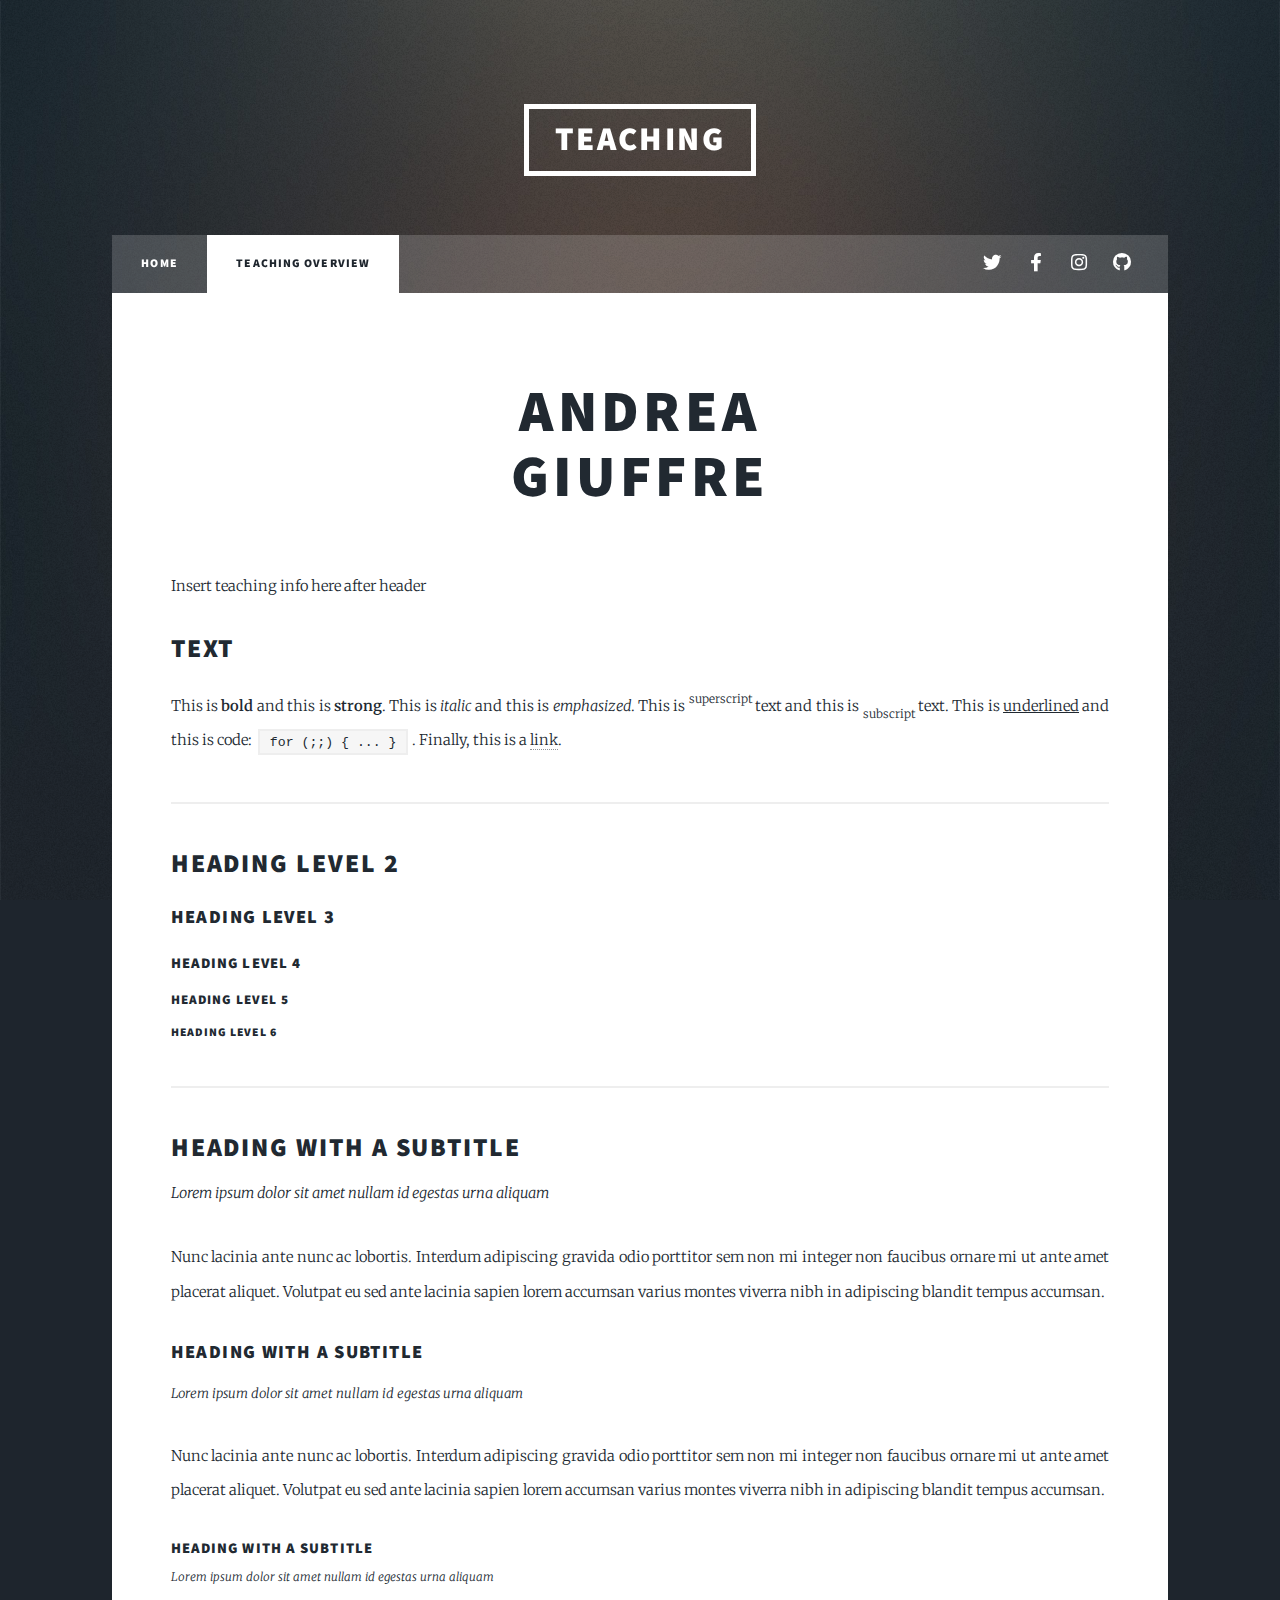
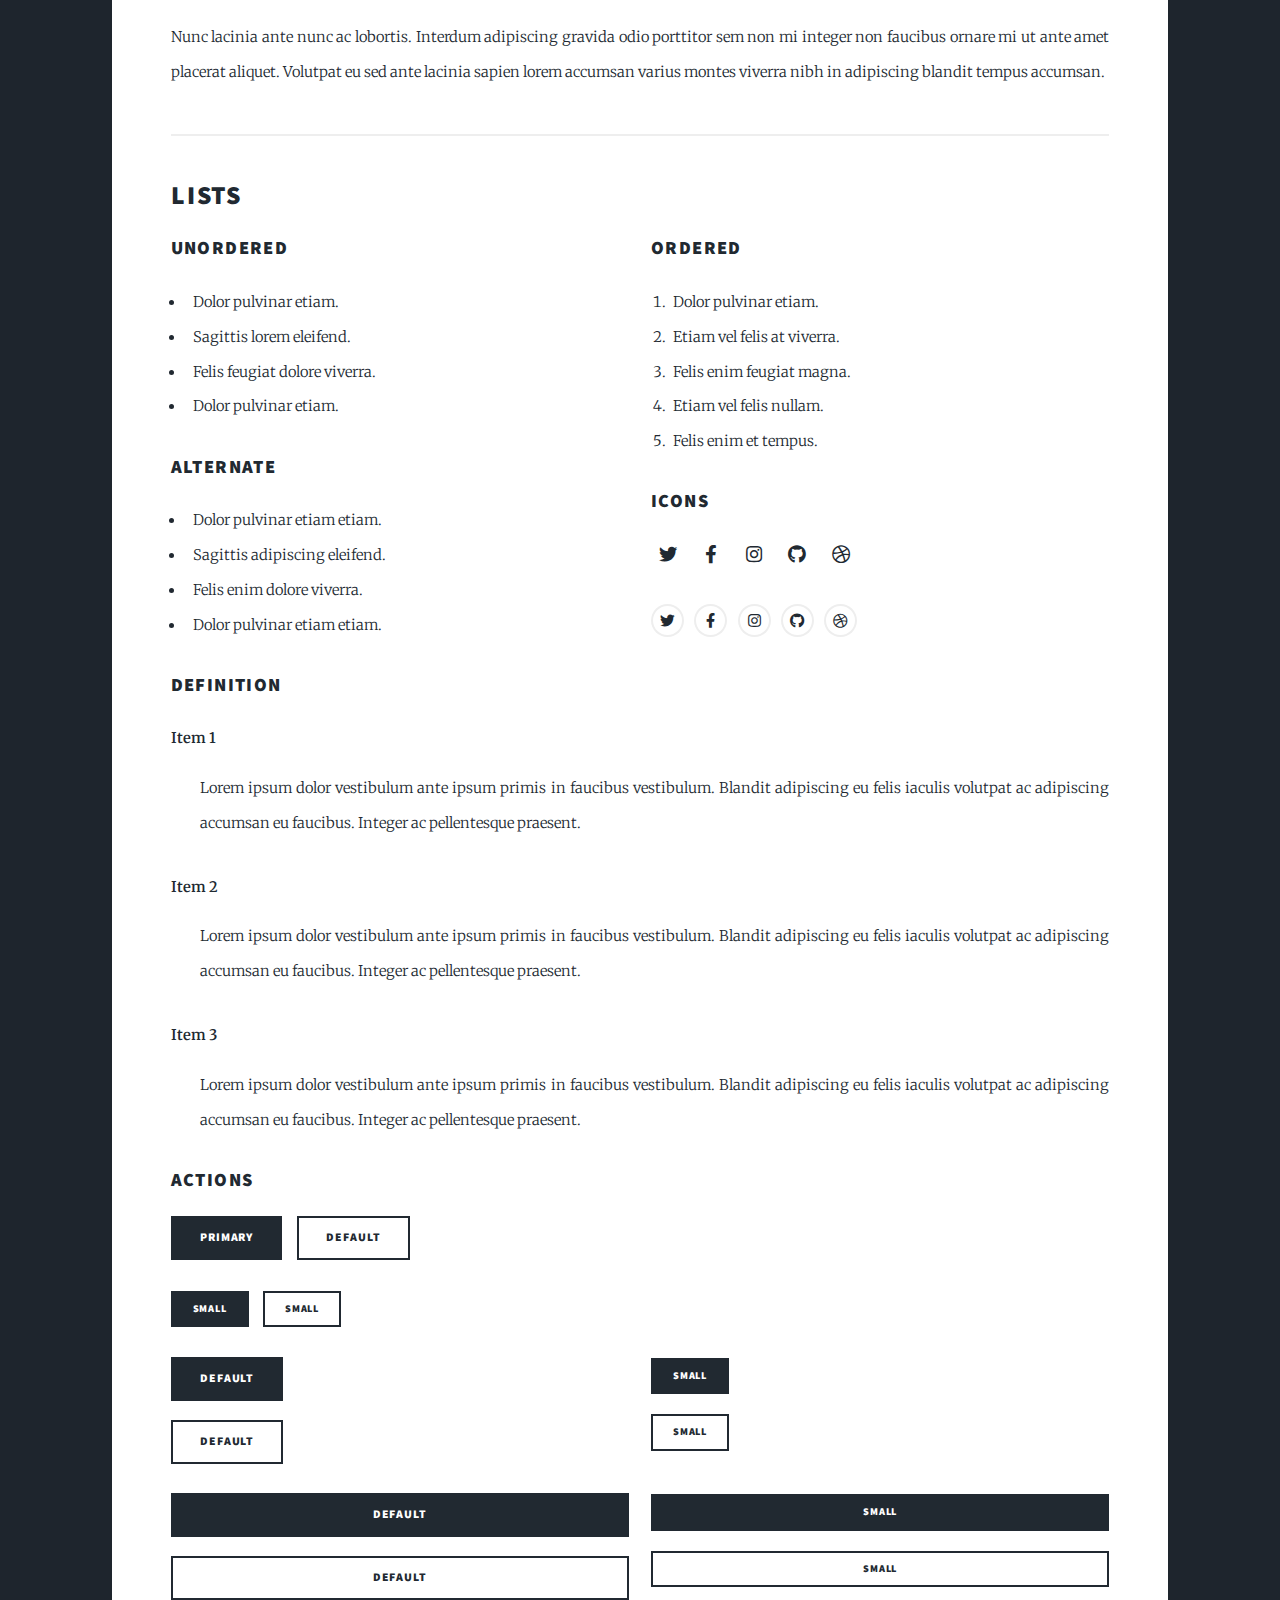
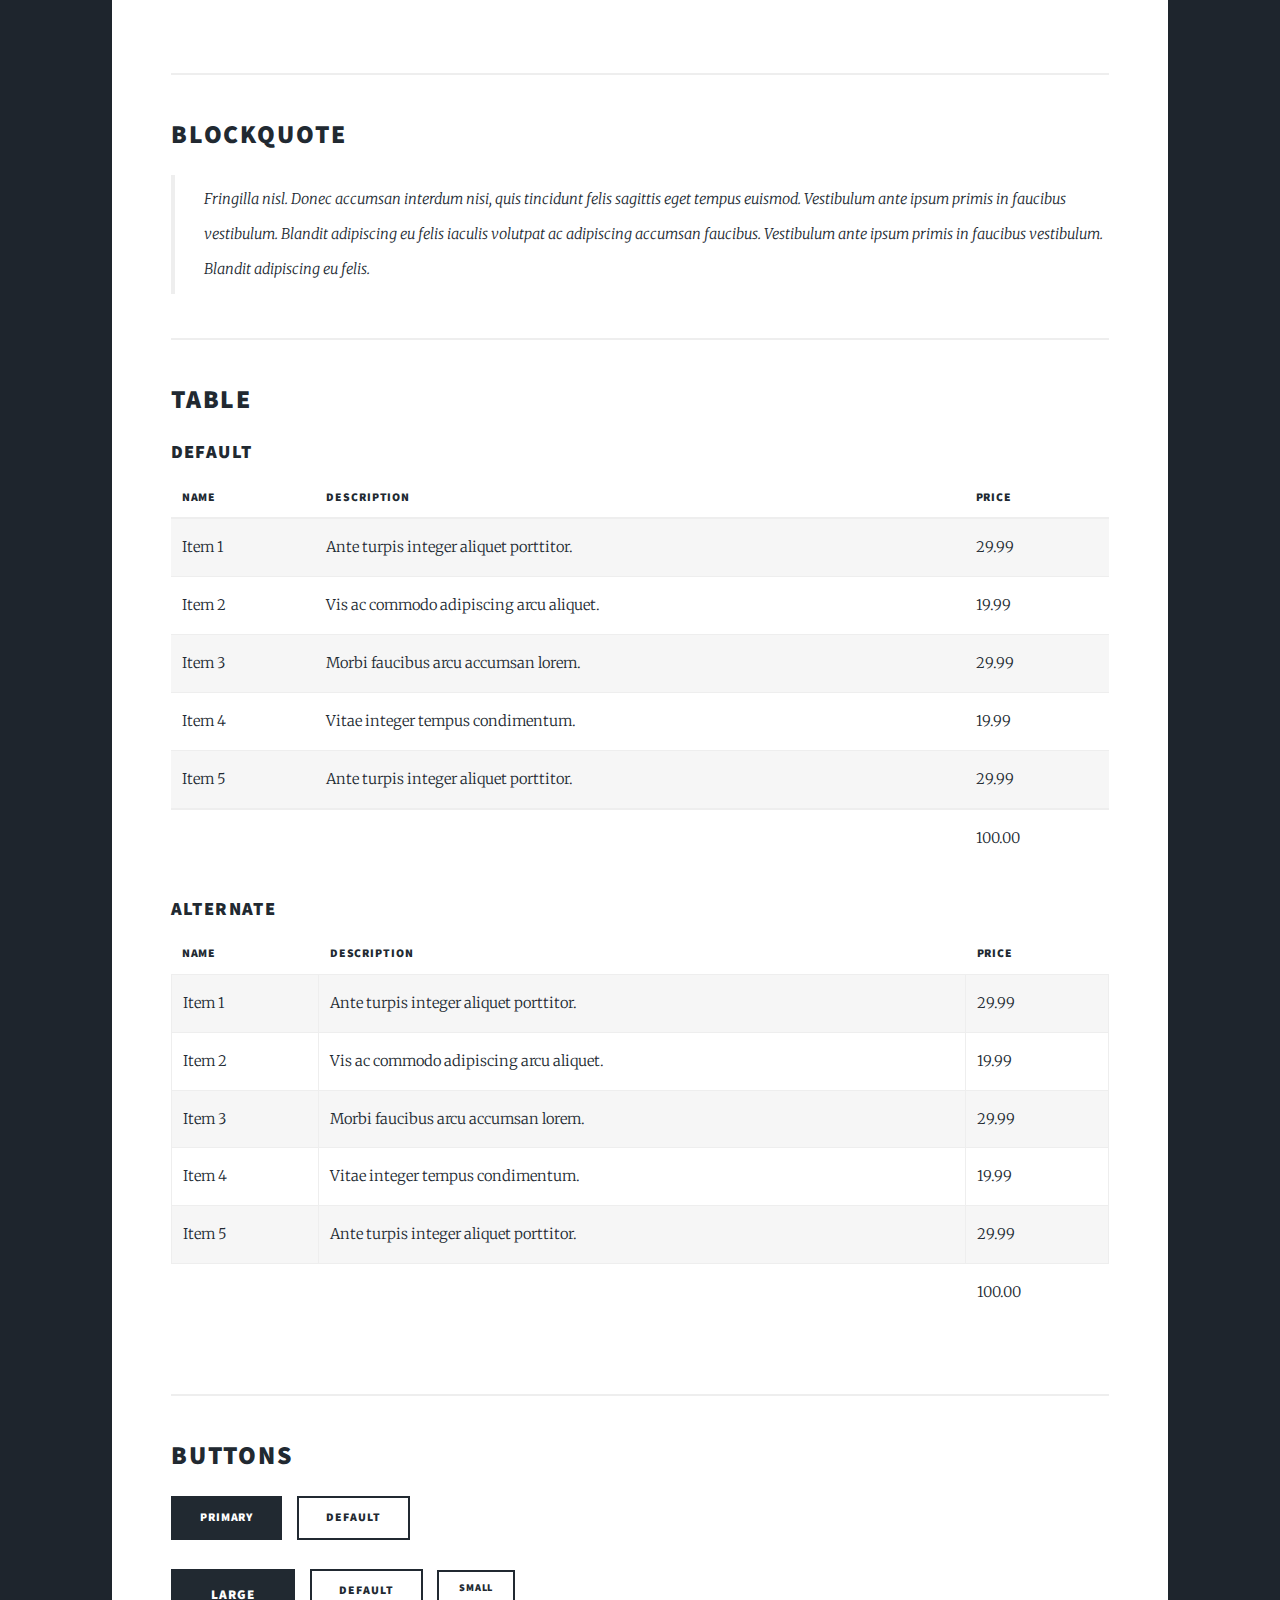
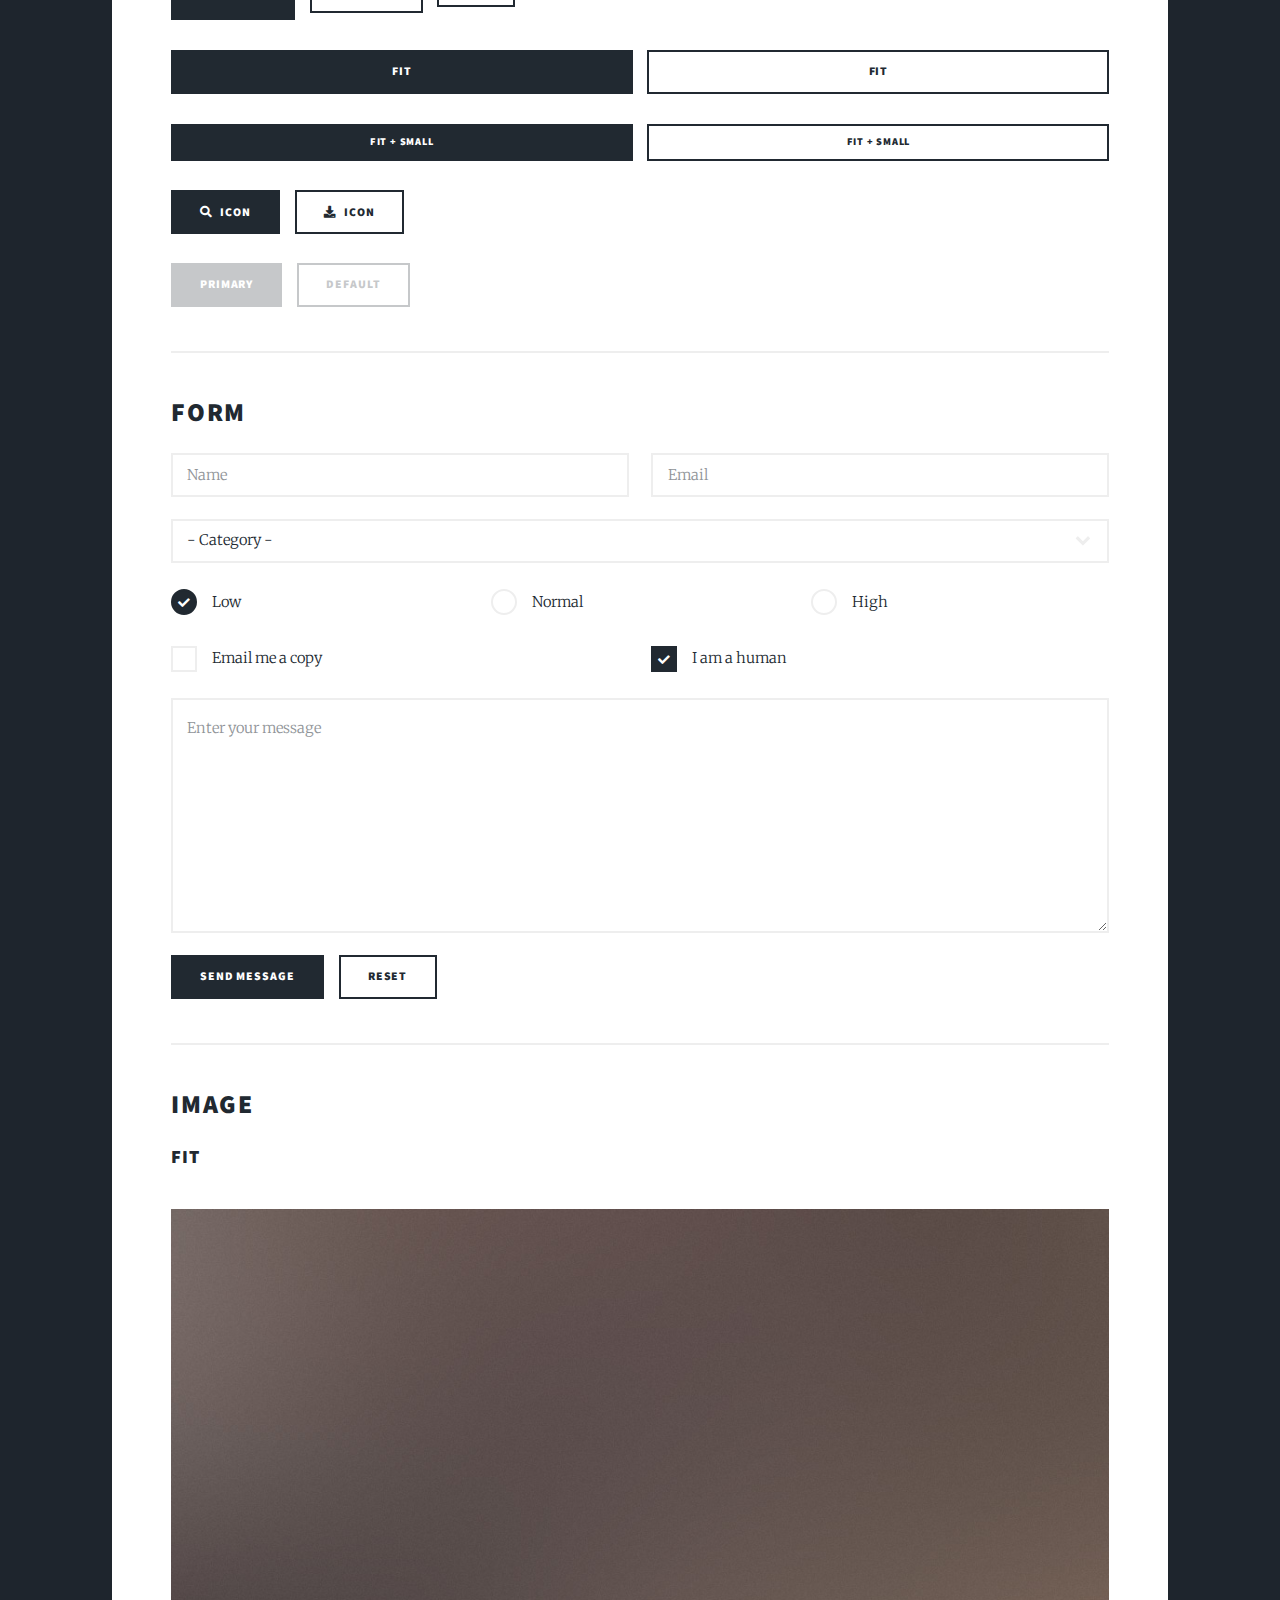
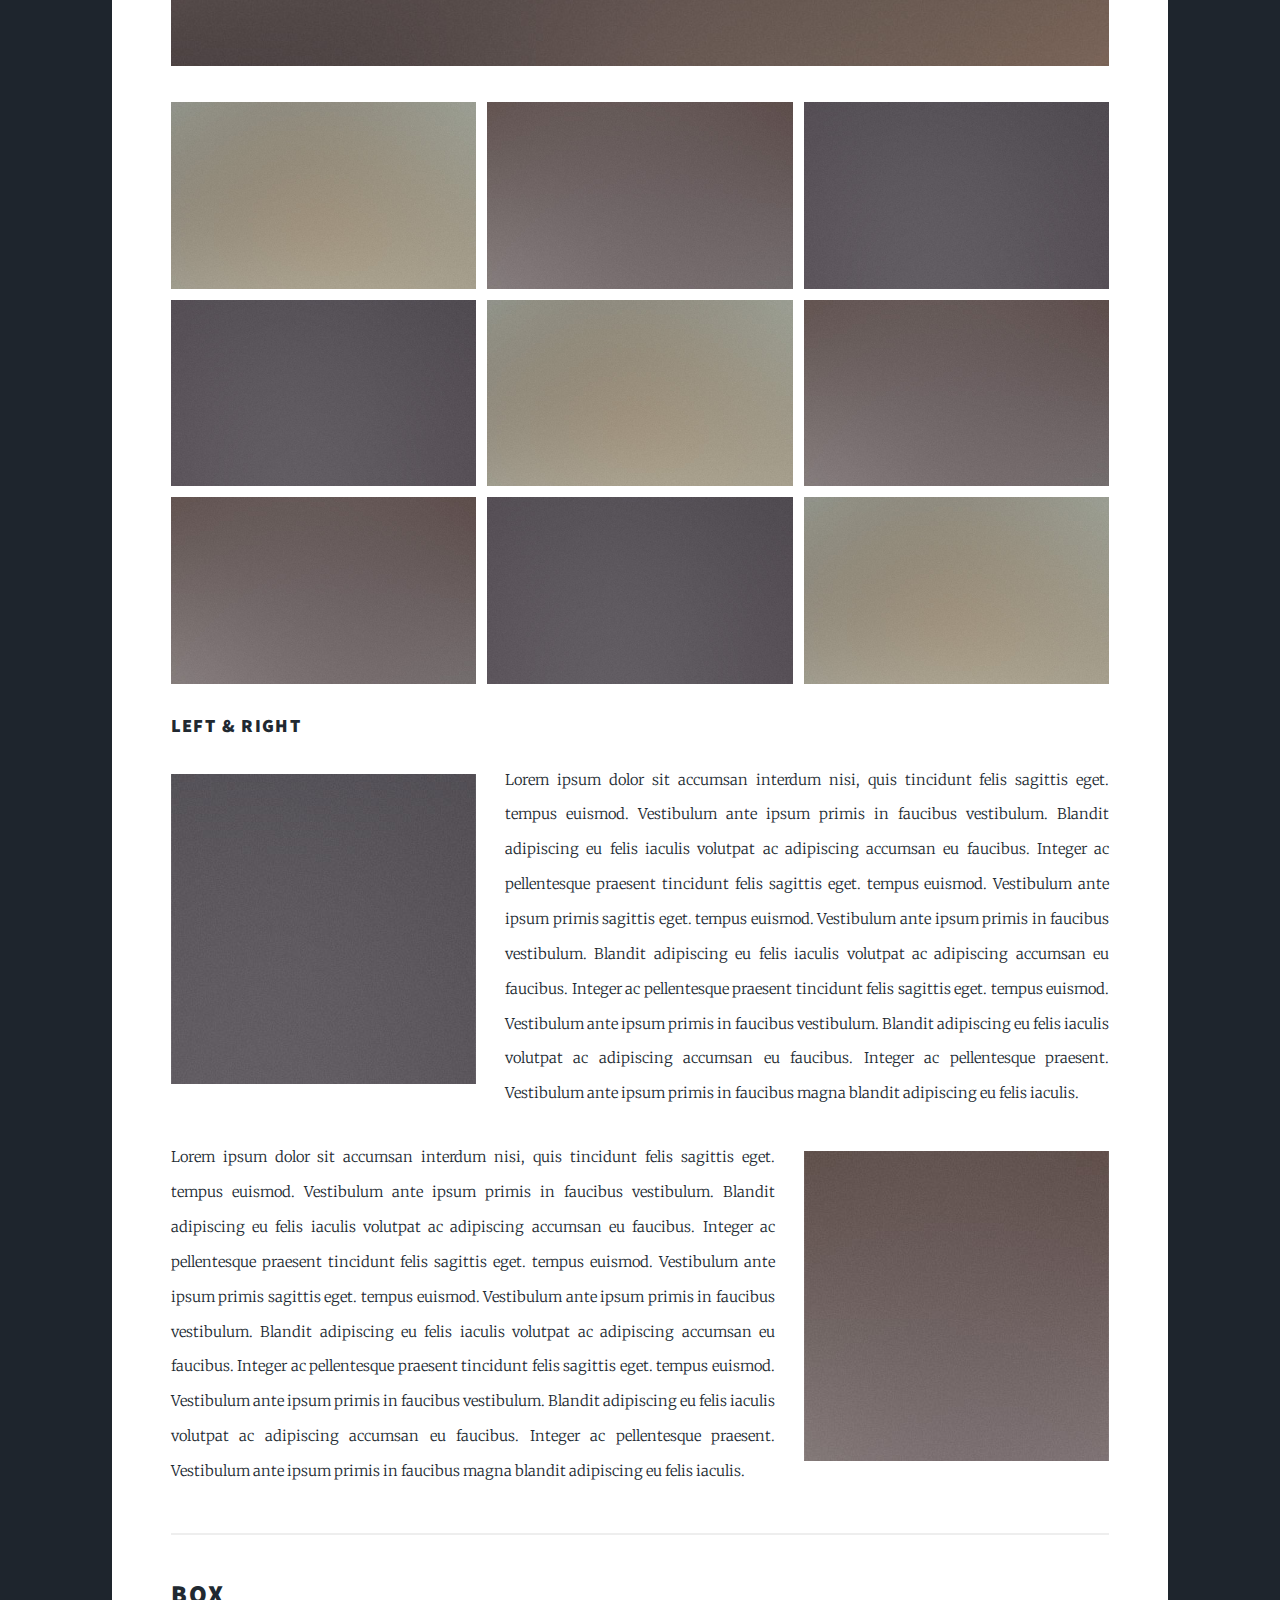
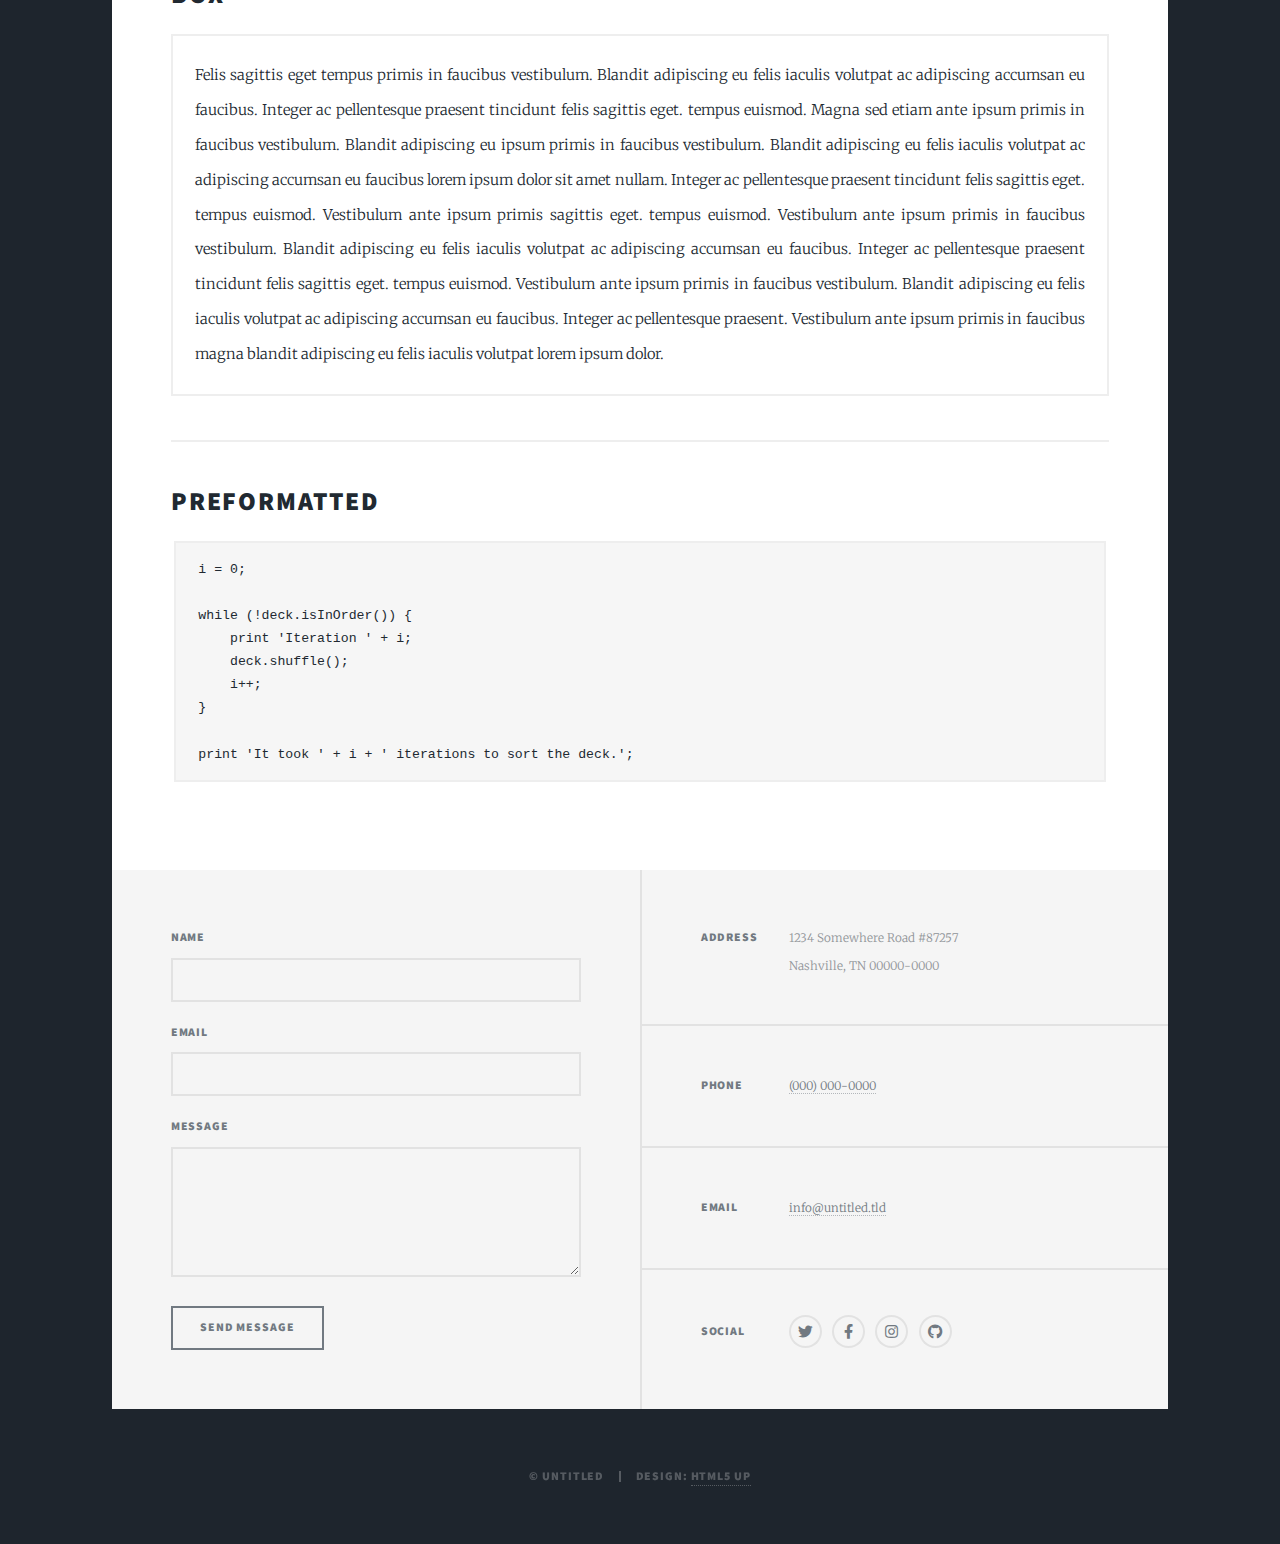
==== commit 8af86c62: "modified navigation" ====
--- a/elements.html
+++ b/elements.html
@@ -6,7 +6,7 @@
 -->
 <html>
 	<head>
-		<title>Elements Reference - Massively by HTML5 UP</title>
+		<title> Andrea Giuffre Teaching Experience</title>
 		<meta charset="utf-8" />
 		<meta name="viewport" content="width=device-width, initial-scale=1, user-scalable=no" />
 		<link rel="stylesheet" href="assets/css/main.css" />
@@ -19,15 +19,15 @@
 
 				<!-- Header -->
 					<header id="header">
-						<a href="index.html" class="logo">Massively</a>
+						<a href="index.html" class="logo">Teaching</a>
 					</header>
 
 				<!-- Nav -->
 					<nav id="nav">
 						<ul class="links">
-							<li><a href="index.html">About Me</a></li>
-							<li><a href="generic.html">Generic Page</a></li>
-							<li class="active"><a href="elements.html">Elements Reference</a></li>
+							<li><a href="index.html">Home</a></li>
+							<!-- <li><a href="generic.html">Generic Page</a></li> -->
+							<li class="active"><a href="elements.html">Teaching Overview</a></li>
 						</ul>
 						<ul class="icons">
 							<li><a href="#" class="icon brands fa-twitter"><span class="label">Twitter</span></a></li>
@@ -43,10 +43,10 @@
 						<!-- Post -->
 							<section class="post">
 								<header class="major">
-									<h1>Elements<br />
-									Reference</h1>
+									<h1>Andrea<br />
+									Giuffre</h1>
 								</header>
-
+								<p> Insert teaching info here after header</p>
 								<!-- Text stuff -->
 									<h2>Text</h2>
 									<p>This is <b>bold</b> and this is <strong>strong</strong>. This is <i>italic</i> and this is <em>emphasized</em>.
--- a/assets/css/main.css
+++ b/assets/css/main.css
@@ -1,10 +1,10 @@
 @import url(fontawesome-all.min.css);
 @import url("https://fonts.googleapis.com/css?family=Merriweather:300,700,300italic,700italic|Source+Sans+Pro:900");
 
-/*
-	Massively by HTML5 UP
-	html5up.net | @ajlkn
-	Free for personal and commercial use under the CCA 3.0 license (html5up.net/license)
+/*
+	Massively by HTML5 UP
+	html5up.net | @ajlkn
+	Free for personal and commercial use under the CCA 3.0 license (html5up.net/license)
 */
 
 html, body, div, span, applet, object,
@@ -2633,9 +2633,10 @@
 			}
 
 		.image.main {
-			display: block;
+			/* display: block; */
 			margin: 4rem 0;
-			width: 100%;
+			width: 40%;
+			/* andreas main photo */
 		}
 
 			.image.main:first-child {
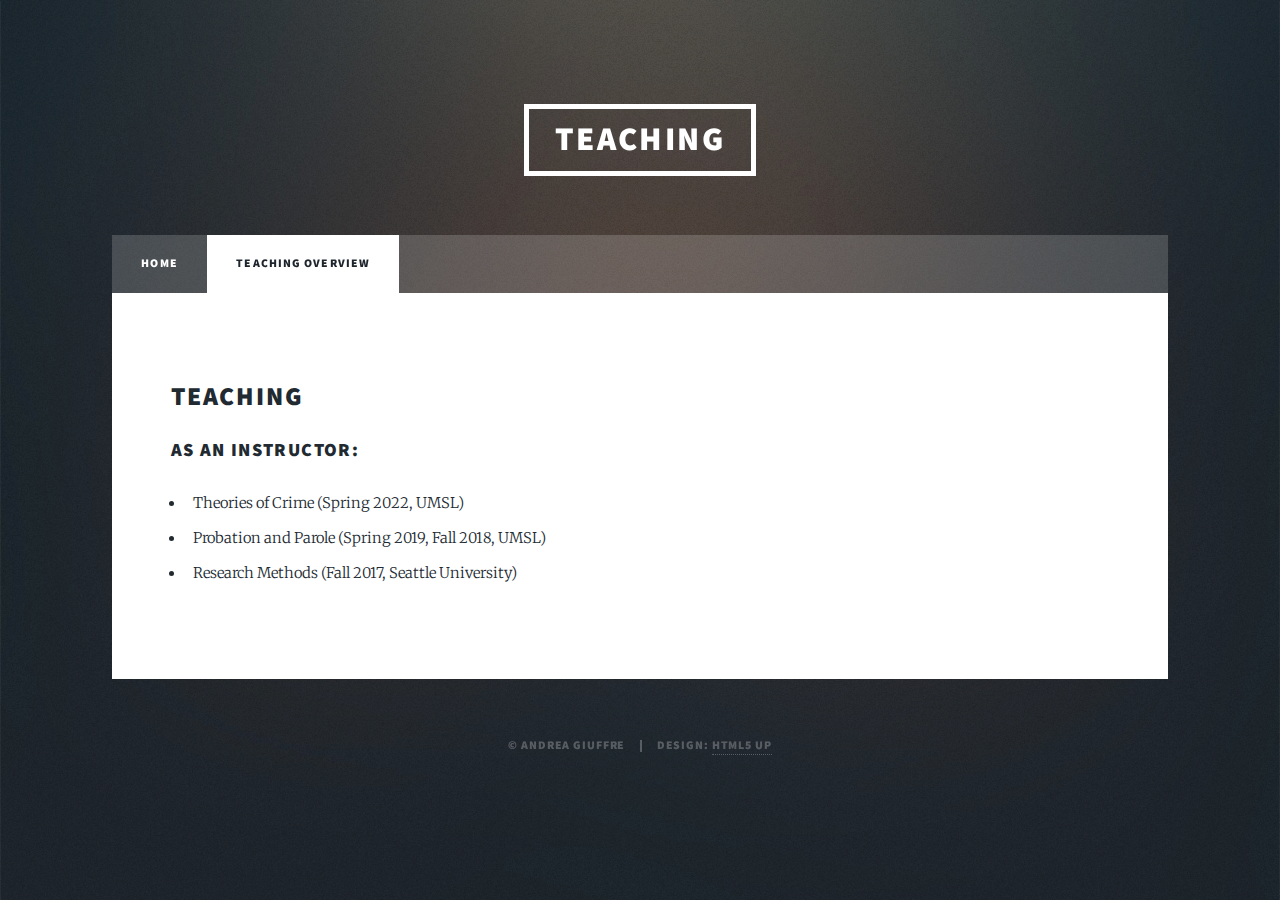
==== commit 69c7d2f6: "copyright name and details" ====
--- a/elements.html
+++ b/elements.html
@@ -19,7 +19,7 @@
 
 				<!-- Header -->
 					<header id="header">
-						<a href="index.html" class="logo">Teaching</a>
+						<a href="elements.html" class="logo">Teaching</a>
 					</header>
 
 				<!-- Nav -->
@@ -29,12 +29,12 @@
 							<!-- <li><a href="generic.html">Generic Page</a></li> -->
 							<li class="active"><a href="elements.html">Teaching Overview</a></li>
 						</ul>
-						<ul class="icons">
+						<!-- <ul class="icons">
 							<li><a href="#" class="icon brands fa-twitter"><span class="label">Twitter</span></a></li>
 							<li><a href="#" class="icon brands fa-facebook-f"><span class="label">Facebook</span></a></li>
 							<li><a href="#" class="icon brands fa-instagram"><span class="label">Instagram</span></a></li>
 							<li><a href="#" class="icon brands fa-github"><span class="label">GitHub</span></a></li>
-						</ul>
+						</ul> -->
 					</nav>
 
 				<!-- Main -->
@@ -42,19 +42,19 @@
 
 						<!-- Post -->
 							<section class="post">
-								<header class="major">
+								<!-- <header class="major">
 									<h1>Andrea<br />
 									Giuffre</h1>
-								</header>
-								<p> Insert teaching info here after header</p>
-								<!-- Text stuff -->
+								</header> -->
+								<!-- <p> Insert teaching info here after header</p>
+								
 									<h2>Text</h2>
 									<p>This is <b>bold</b> and this is <strong>strong</strong>. This is <i>italic</i> and this is <em>emphasized</em>.
 									This is <sup>superscript</sup> text and this is <sub>subscript</sub> text.
 									This is <u>underlined</u> and this is code: <code>for (;;) { ... }</code>.
 									Finally, this is a <a href="#">link</a>.</p>
-									<hr />
-									<h2>Heading Level 2</h2>
+									<hr /> -->
+									<!-- <h2>Heading Level 2</h2>
 									<h3>Heading Level 3</h3>
 									<h4>Heading Level 4</h4>
 									<h5>Heading Level 5</h5>
@@ -76,33 +76,32 @@
 									</header>
 									<p>Nunc lacinia ante nunc ac lobortis. Interdum adipiscing gravida odio porttitor sem non mi integer non faucibus ornare mi ut ante amet placerat aliquet. Volutpat eu sed ante lacinia sapien lorem accumsan varius montes viverra nibh in adipiscing blandit tempus accumsan.</p>
 
-									<hr />
+									<hr /> -->
 
 								<!-- Lists -->
-									<h2>Lists</h2>
+									<h2>Teaching</h2>
 									<div class="row">
 										<div class="col-6 col-12-small">
 
-											<h3>Unordered</h3>
+											<h3>As an Instructor:</h3>
 											<ul>
-												<li>Dolor pulvinar etiam.</li>
-												<li>Sagittis lorem eleifend.</li>
-												<li>Felis feugiat dolore viverra.</li>
-												<li>Dolor pulvinar etiam.</li>
+												<li>Theories of Crime (Spring 2022, UMSL)</li>
+												<li>Probation and Parole (Spring 2019, Fall 2018, UMSL)</li>
+												<li>Research Methods (Fall 2017, Seattle University)</li>
 											</ul>
 
-											<h3>Alternate</h3>
+											<!-- <h3>Alternate</h3>
 											<ul class="alt">
 												<li>Dolor pulvinar etiam etiam.</li>
 												<li>Sagittis adipiscing eleifend.</li>
 												<li>Felis enim dolore viverra.</li>
 												<li>Dolor pulvinar etiam etiam.</li>
-											</ul>
-
-										</div>
-										<div class="col-6 col-12-small">
-
-											<h3>Ordered</h3>
+											</ul> -->
+
+										</div>
+										<!-- <div class="col-6 col-12-small"> -->
+
+											<!-- <h3>Ordered</h3>
 											<ol>
 												<li>Dolor pulvinar etiam.</li>
 												<li>Etiam vel felis at viverra.</li>
@@ -125,11 +124,11 @@
 												<li><a href="#" class="icon brands alt fa-instagram"><span class="label">Instagram</span></a></li>
 												<li><a href="#" class="icon brands alt fa-github"><span class="label">Github</span></a></li>
 												<li><a href="#" class="icon brands alt fa-dribbble"><span class="label">Dribbble</span></a></li>
-											</ul>
-
-										</div>
-									</div>
-									<h3>Definition</h3>
+											</ul> -->
+
+										<!-- </div> -->
+									</div>
+									<!-- <h3>Definition</h3>
 									<dl>
 										<dt>Item 1</dt>
 										<dd>
@@ -143,9 +142,9 @@
 										<dd>
 											<p>Lorem ipsum dolor vestibulum ante ipsum primis in faucibus vestibulum. Blandit adipiscing eu felis iaculis volutpat ac adipiscing accumsan eu faucibus. Integer ac pellentesque praesent.</p>
 										</dd>
-									</dl>
-
-									<h3>Actions</h3>
+									</dl> -->
+
+									<!-- <h3>Actions</h3>
 									<ul class="actions">
 										<li><a href="#" class="button primary">Primary</a></li>
 										<li><a href="#" class="button">Default</a></li>
@@ -183,16 +182,16 @@
 										</div>
 									</div>
 
-									<hr />
+									<hr /> -->
 
 								<!-- Blockquote -->
-									<h2>Blockquote</h2>
+									<!-- <h2>Blockquote</h2>
 									<blockquote>Fringilla nisl. Donec accumsan interdum nisi, quis tincidunt felis sagittis eget tempus euismod. Vestibulum ante ipsum primis in faucibus vestibulum. Blandit adipiscing eu felis iaculis volutpat ac adipiscing accumsan faucibus. Vestibulum ante ipsum primis in faucibus vestibulum. Blandit adipiscing eu felis.</blockquote>
 
-									<hr />
+									<hr /> -->
 
 								<!-- Table -->
-									<h2>Table</h2>
+									<!-- <h2>Table</h2>
 
 									<h3>Default</h3>
 									<div class="table-wrapper">
@@ -238,9 +237,9 @@
 												</tr>
 											</tfoot>
 										</table>
-									</div>
-
-									<h3>Alternate</h3>
+									</div> -->
+
+									<!-- <h3>Alternate</h3>
 									<div class="table-wrapper">
 										<table class="alt">
 											<thead>
@@ -286,10 +285,10 @@
 										</table>
 									</div>
 
-									<hr />
+									<hr /> -->
 
 								<!-- Buttons -->
-									<h2>Buttons</h2>
+									<!-- <h2>Buttons</h2>
 									<ul class="actions">
 										<li><a href="#" class="button primary">Primary</a></li>
 										<li><a href="#" class="button">Default</a></li>
@@ -316,10 +315,10 @@
 										<li><span class="button disabled">Default</span></li>
 									</ul>
 
-									<hr />
+									<hr /> -->
 
 								<!-- Form -->
-									<h2>Form</h2>
+									<!-- <h2>Form</h2>
 
 									<form method="post" action="#">
 										<div class="row gtr-uniform">
@@ -329,7 +328,7 @@
 											<div class="col-6 col-12-xsmall">
 												<input type="email" name="demo-email" id="demo-email" value="" placeholder="Email" />
 											</div>
-											<!-- Break -->
+											
 											<div class="col-12">
 												<select name="demo-category" id="demo-category">
 													<option value="">- Category -</option>
@@ -339,7 +338,7 @@
 													<option value="1">Human Resources</option>
 												</select>
 											</div>
-											<!-- Break -->
+											
 											<div class="col-4 col-12-small">
 												<input type="radio" id="demo-priority-low" name="demo-priority" checked>
 												<label for="demo-priority-low">Low</label>
@@ -352,7 +351,7 @@
 												<input type="radio" id="demo-priority-high" name="demo-priority">
 												<label for="demo-priority-high">High</label>
 											</div>
-											<!-- Break -->
+											
 											<div class="col-6 col-12-small">
 												<input type="checkbox" id="demo-copy" name="demo-copy">
 												<label for="demo-copy">Email me a copy</label>
@@ -361,11 +360,11 @@
 												<input type="checkbox" id="demo-human" name="demo-human" checked>
 												<label for="demo-human">I am a human</label>
 											</div>
-											<!-- Break -->
+											
 											<div class="col-12">
 												<textarea name="demo-message" id="demo-message" placeholder="Enter your message" rows="6"></textarea>
 											</div>
-											<!-- Break -->
+											
 											<div class="col-12">
 												<ul class="actions">
 													<li><input type="submit" value="Send Message" class="primary" /></li>
@@ -375,10 +374,10 @@
 										</div>
 									</form>
 
-									<hr />
+									<hr /> -->
 
 								<!-- Image -->
-									<h2>Image</h2>
+									<!-- <h2>Image</h2>
 
 									<h3>Fit</h3>
 									<span class="image fit"><img src="images/pic01.jpg" alt="" /></span>
@@ -387,11 +386,11 @@
 											<div class="col-4"><span class="image fit"><img src="images/pic02.jpg" alt="" /></span></div>
 											<div class="col-4"><span class="image fit"><img src="images/pic03.jpg" alt="" /></span></div>
 											<div class="col-4"><span class="image fit"><img src="images/pic04.jpg" alt="" /></span></div>
-											<!-- Break -->
+											
 											<div class="col-4"><span class="image fit"><img src="images/pic04.jpg" alt="" /></span></div>
 											<div class="col-4"><span class="image fit"><img src="images/pic02.jpg" alt="" /></span></div>
 											<div class="col-4"><span class="image fit"><img src="images/pic03.jpg" alt="" /></span></div>
-											<!-- Break -->
+											
 											<div class="col-4"><span class="image fit"><img src="images/pic03.jpg" alt="" /></span></div>
 											<div class="col-4"><span class="image fit"><img src="images/pic04.jpg" alt="" /></span></div>
 											<div class="col-4"><span class="image fit"><img src="images/pic02.jpg" alt="" /></span></div>
@@ -402,18 +401,18 @@
 									<p><span class="image left"><img src="images/pic08.jpg" alt="" /></span>Lorem ipsum dolor sit accumsan interdum nisi, quis tincidunt felis sagittis eget. tempus euismod. Vestibulum ante ipsum primis in faucibus vestibulum. Blandit adipiscing eu felis iaculis volutpat ac adipiscing accumsan eu faucibus. Integer ac pellentesque praesent tincidunt felis sagittis eget. tempus euismod. Vestibulum ante ipsum primis sagittis eget. tempus euismod. Vestibulum ante ipsum primis in faucibus vestibulum. Blandit adipiscing eu felis iaculis volutpat ac adipiscing accumsan eu faucibus. Integer ac pellentesque praesent tincidunt felis sagittis eget. tempus euismod. Vestibulum ante ipsum primis in faucibus vestibulum. Blandit adipiscing eu felis iaculis volutpat ac adipiscing accumsan eu faucibus. Integer ac pellentesque praesent. Vestibulum ante ipsum primis in faucibus magna blandit adipiscing eu felis iaculis.</p>
 									<p><span class="image right"><img src="images/pic09.jpg" alt="" /></span>Lorem ipsum dolor sit accumsan interdum nisi, quis tincidunt felis sagittis eget. tempus euismod. Vestibulum ante ipsum primis in faucibus vestibulum. Blandit adipiscing eu felis iaculis volutpat ac adipiscing accumsan eu faucibus. Integer ac pellentesque praesent tincidunt felis sagittis eget. tempus euismod. Vestibulum ante ipsum primis sagittis eget. tempus euismod. Vestibulum ante ipsum primis in faucibus vestibulum. Blandit adipiscing eu felis iaculis volutpat ac adipiscing accumsan eu faucibus. Integer ac pellentesque praesent tincidunt felis sagittis eget. tempus euismod. Vestibulum ante ipsum primis in faucibus vestibulum. Blandit adipiscing eu felis iaculis volutpat ac adipiscing accumsan eu faucibus. Integer ac pellentesque praesent. Vestibulum ante ipsum primis in faucibus magna blandit adipiscing eu felis iaculis.</p>
 
-									<hr />
+									<hr /> -->
 
 								<!-- Box -->
-									<h2>Box</h2>
+									<!-- <h2>Box</h2>
 									<div class="box">
 										<p>Felis sagittis eget tempus primis in faucibus vestibulum. Blandit adipiscing eu felis iaculis volutpat ac adipiscing accumsan eu faucibus. Integer ac pellentesque praesent tincidunt felis sagittis eget. tempus euismod. Magna sed etiam ante ipsum primis in faucibus vestibulum. Blandit adipiscing eu ipsum primis in faucibus vestibulum. Blandit adipiscing eu felis iaculis volutpat ac adipiscing accumsan eu faucibus lorem ipsum dolor sit amet nullam. Integer ac pellentesque praesent tincidunt felis sagittis eget. tempus euismod. Vestibulum ante ipsum primis sagittis eget. tempus euismod. Vestibulum ante ipsum primis in faucibus vestibulum. Blandit adipiscing eu felis iaculis volutpat ac adipiscing accumsan eu faucibus. Integer ac pellentesque praesent tincidunt felis sagittis eget. tempus euismod. Vestibulum ante ipsum primis in faucibus vestibulum. Blandit adipiscing eu felis iaculis volutpat ac adipiscing accumsan eu faucibus. Integer ac pellentesque praesent. Vestibulum ante ipsum primis in faucibus magna blandit adipiscing eu felis iaculis volutpat lorem ipsum dolor.</p>
 									</div>
 
-									<hr />
+									<hr /> -->
 
 								<!-- Preformatted Code -->
-									<h2>Preformatted</h2>
+									<!-- <h2>Preformatted</h2>
 									<pre><code>i = 0;
 
 while (!deck.isInOrder()) {
@@ -423,14 +422,14 @@
 }
 
 print 'It took ' + i + ' iterations to sort the deck.';
-</code></pre>
-
+</code></pre> -->
+<!-- 
 							</section>
 
-					</div>
+					</div> -->
 
 				<!-- Footer -->
-					<footer id="footer">
+					<!-- <footer id="footer">
 						<section>
 							<form method="post" action="#">
 								<div class="fields">
@@ -476,13 +475,16 @@
 								</ul>
 							</section>
 						</section>
-					</footer>
+					</footer> -->
 
 				<!-- Copyright -->
-					<div id="copyright">
+					<!-- <div id="copyright">
 						<ul><li>&copy; Untitled</li><li>Design: <a href="https://html5up.net">HTML5 UP</a></li></ul>
-					</div>
-
+					</div> -->
+
+			</div>
+			<div id="copyright">
+				<ul><li>&copy; Andrea Giuffre</li><li>Design: <a href="https://html5up.net">HTML5 UP</a></li></ul>
 			</div>
 
 		<!-- Scripts -->
--- a/assets/css/main.css
+++ b/assets/css/main.css
@@ -51,6 +51,7 @@
 	border-spacing: 0;
 }
 
+
 body {
 	-webkit-text-size-adjust: none;
 }
@@ -70,6 +71,31 @@
 	-webkit-appearance: none;
 	-ms-appearance: none;
 	appearance: none;
+}
+
+div.fitted {
+	text-align: center;
+}
+
+#left {
+	width: 50%;
+	height: 100px;
+	float: left;
+}
+
+#right {
+	margin-left: 50%;
+	height: 100px;
+}
+
+
+/* p.aligning {
+	text-align: right;
+} */
+
+
+.PDfDiv{
+    height: 100vh;
 }
 
 /* Basic */
@@ -2633,9 +2659,12 @@
 			}
 
 		.image.main {
-			/* display: block; */
+			display: block;
 			margin: 4rem 0;
-			width: 40%;
+			width: 50%;
+			padding-right: 3em;
+			
+			
 			/* andreas main photo */
 		}
 
@@ -3763,6 +3792,7 @@
 		width: calc(100% - 4rem);
 		max-width: 72rem;
 		z-index: 2;
+		overflow-y: auto;
 	}
 
 		#main > * {
@@ -3794,7 +3824,8 @@
 			}
 
 			#main > .post.featured {
-				text-align: center;
+				display: flex;
+
 			}
 
 			@media screen and (max-width: 1280px) {
@@ -4621,7 +4652,7 @@
 			right: 0;
 			text-align: right;
 			top: 0;
-			vertical-align: middle;
+			/* vertical-align: middle; */
 			width: 7rem;
 		}
 
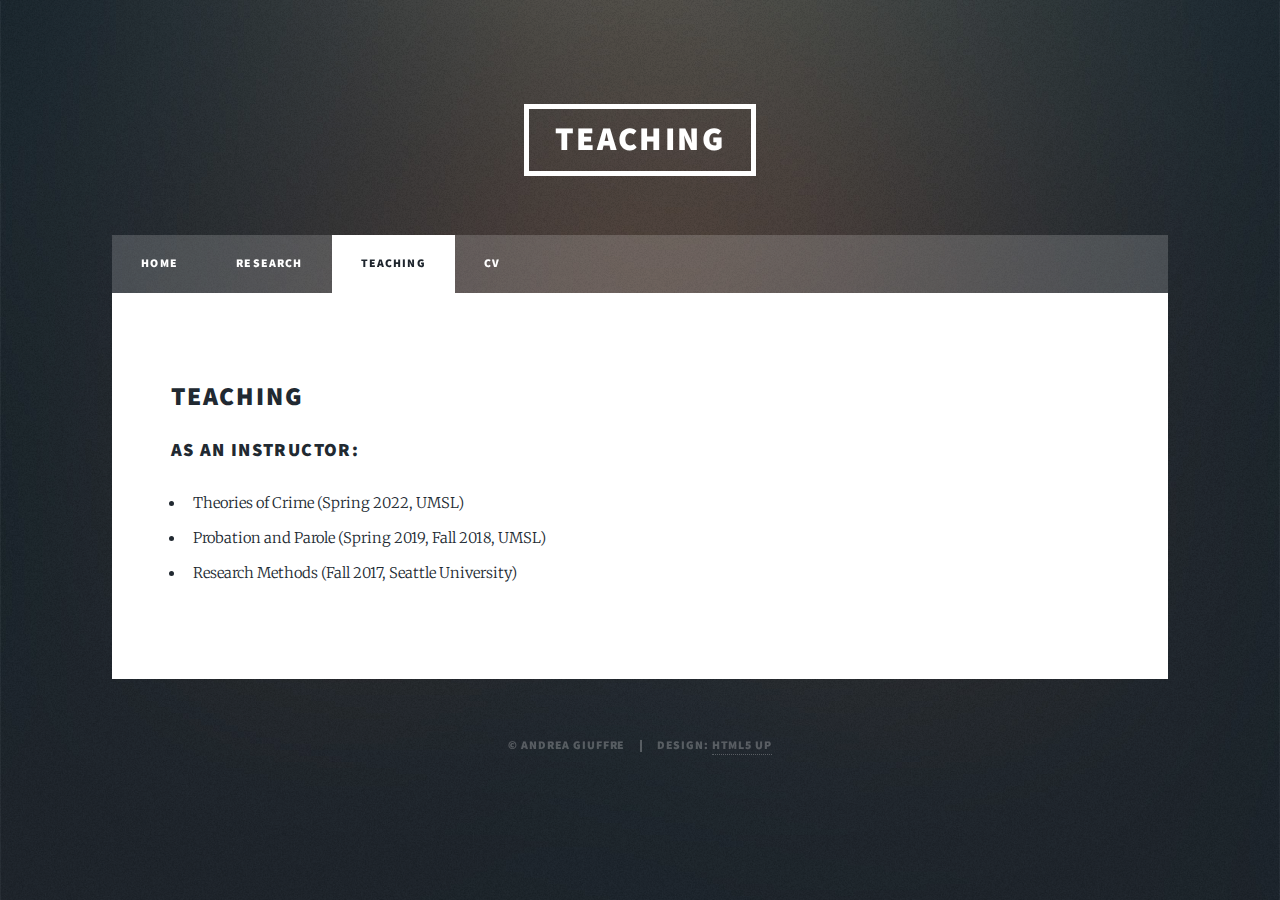
==== commit 3aaf9909: "minor edits v2" ====
--- a/elements.html
+++ b/elements.html
@@ -27,7 +27,9 @@
 						<ul class="links">
 							<li><a href="index.html">Home</a></li>
 							<!-- <li><a href="generic.html">Generic Page</a></li> -->
-							<li class="active"><a href="elements.html">Teaching Overview</a></li>
+							<li><a href="generic.html">Research</a></li>
+							<li class="active"><a href="elements.html">Teaching</a></li>
+							<li><a href="elements2.html">CV</a></li>
 						</ul>
 						<!-- <ul class="icons">
 							<li><a href="#" class="icon brands fa-twitter"><span class="label">Twitter</span></a></li>
--- a/assets/css/main.css
+++ b/assets/css/main.css
@@ -85,8 +85,10 @@
 
 #right {
 	margin-left: 50%;
-	height: 100px;
+	height: 400px;
+	overflow-y: auto;
 }
+
 
 
 /* p.aligning {
@@ -2661,10 +2663,9 @@
 		.image.main {
 			display: block;
 			margin: 4rem 0;
-			width: 50%;
+			width: 700%;
+			padding-top: 8em;
 			padding-right: 3em;
-			
-			
 			/* andreas main photo */
 		}
 
